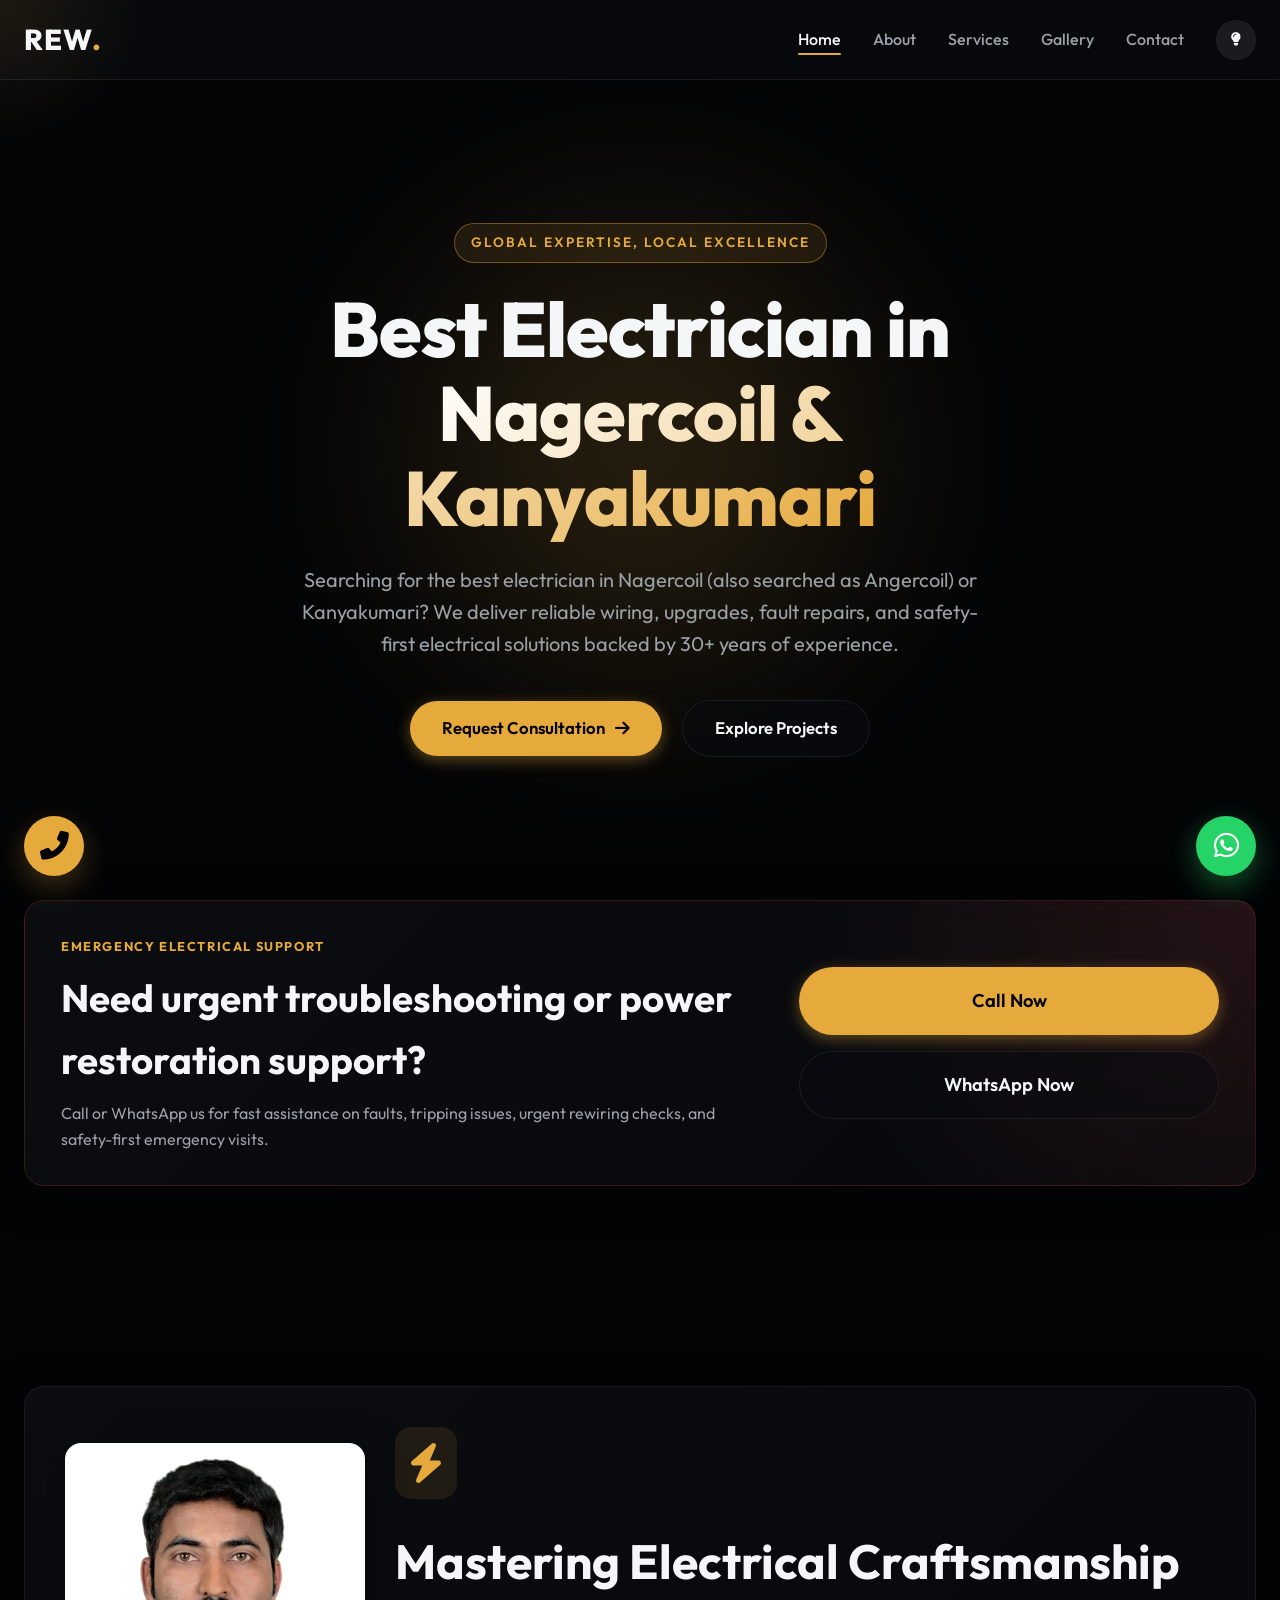
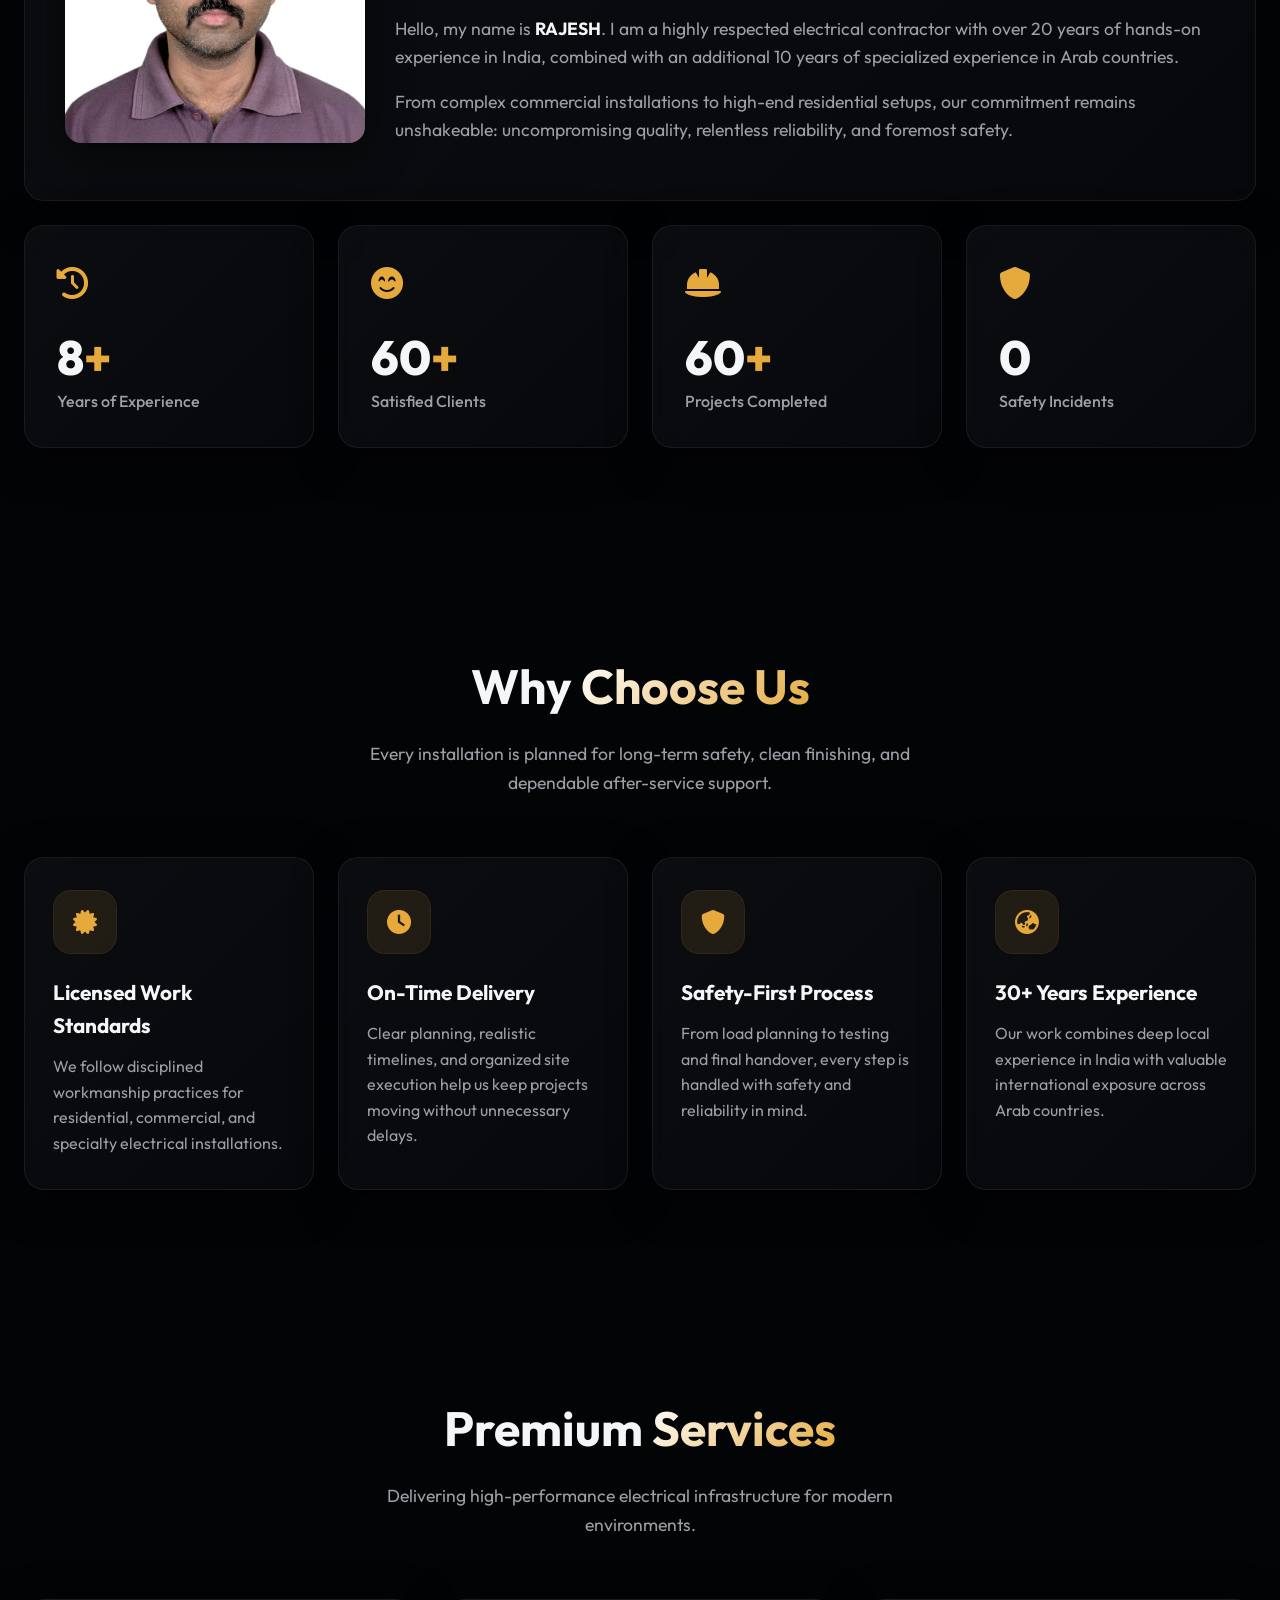
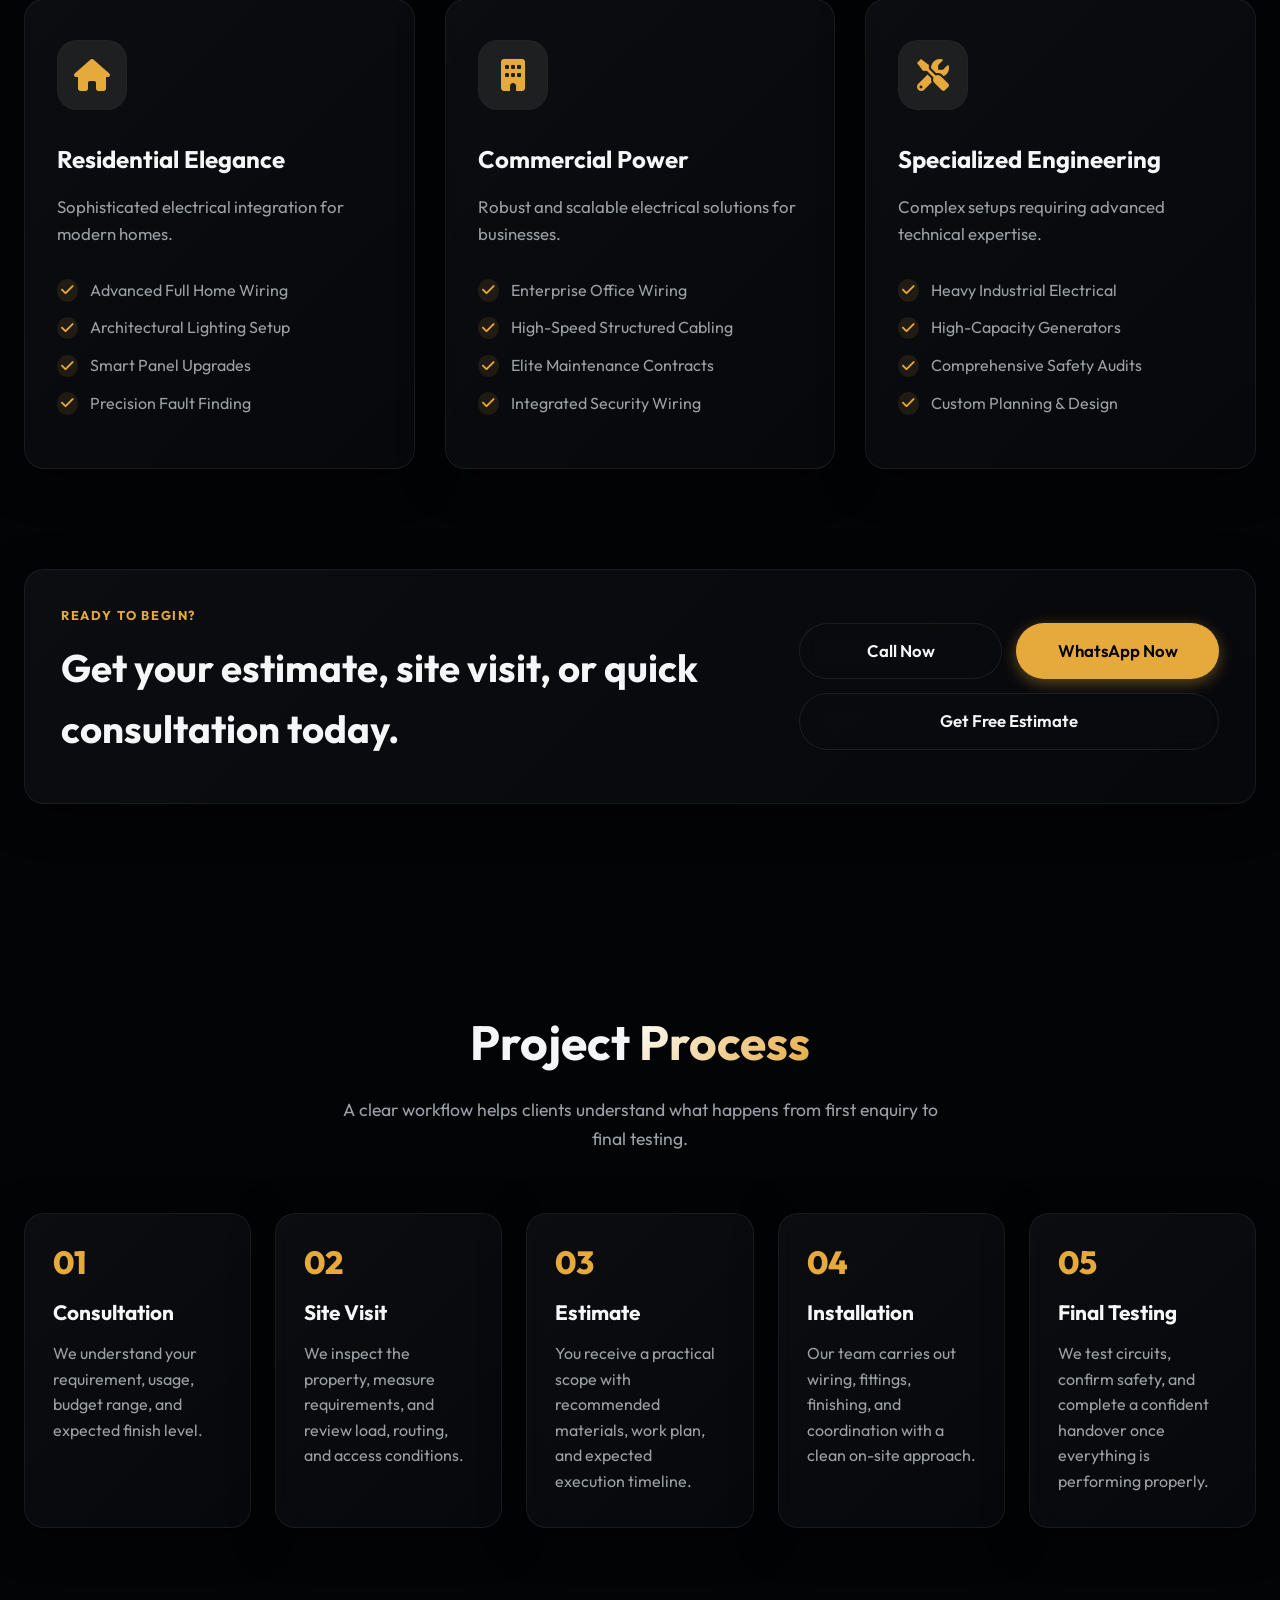
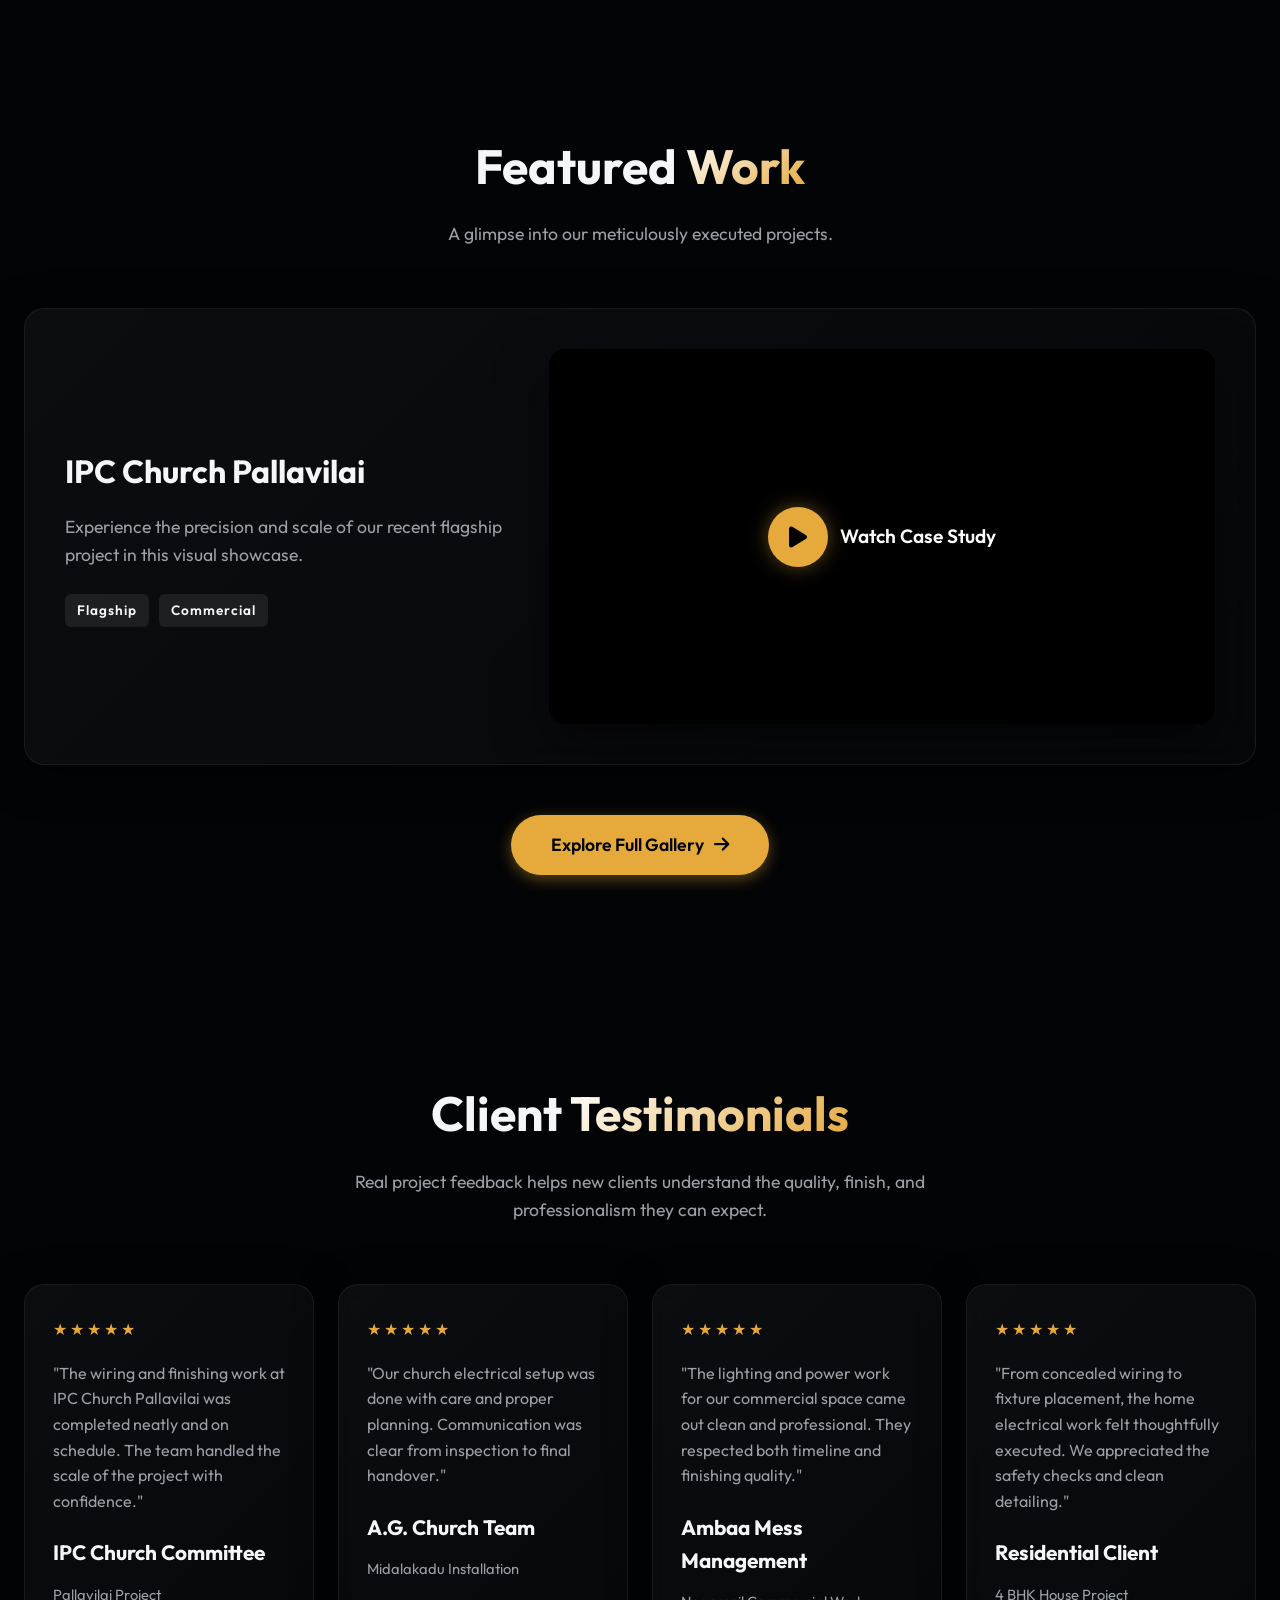
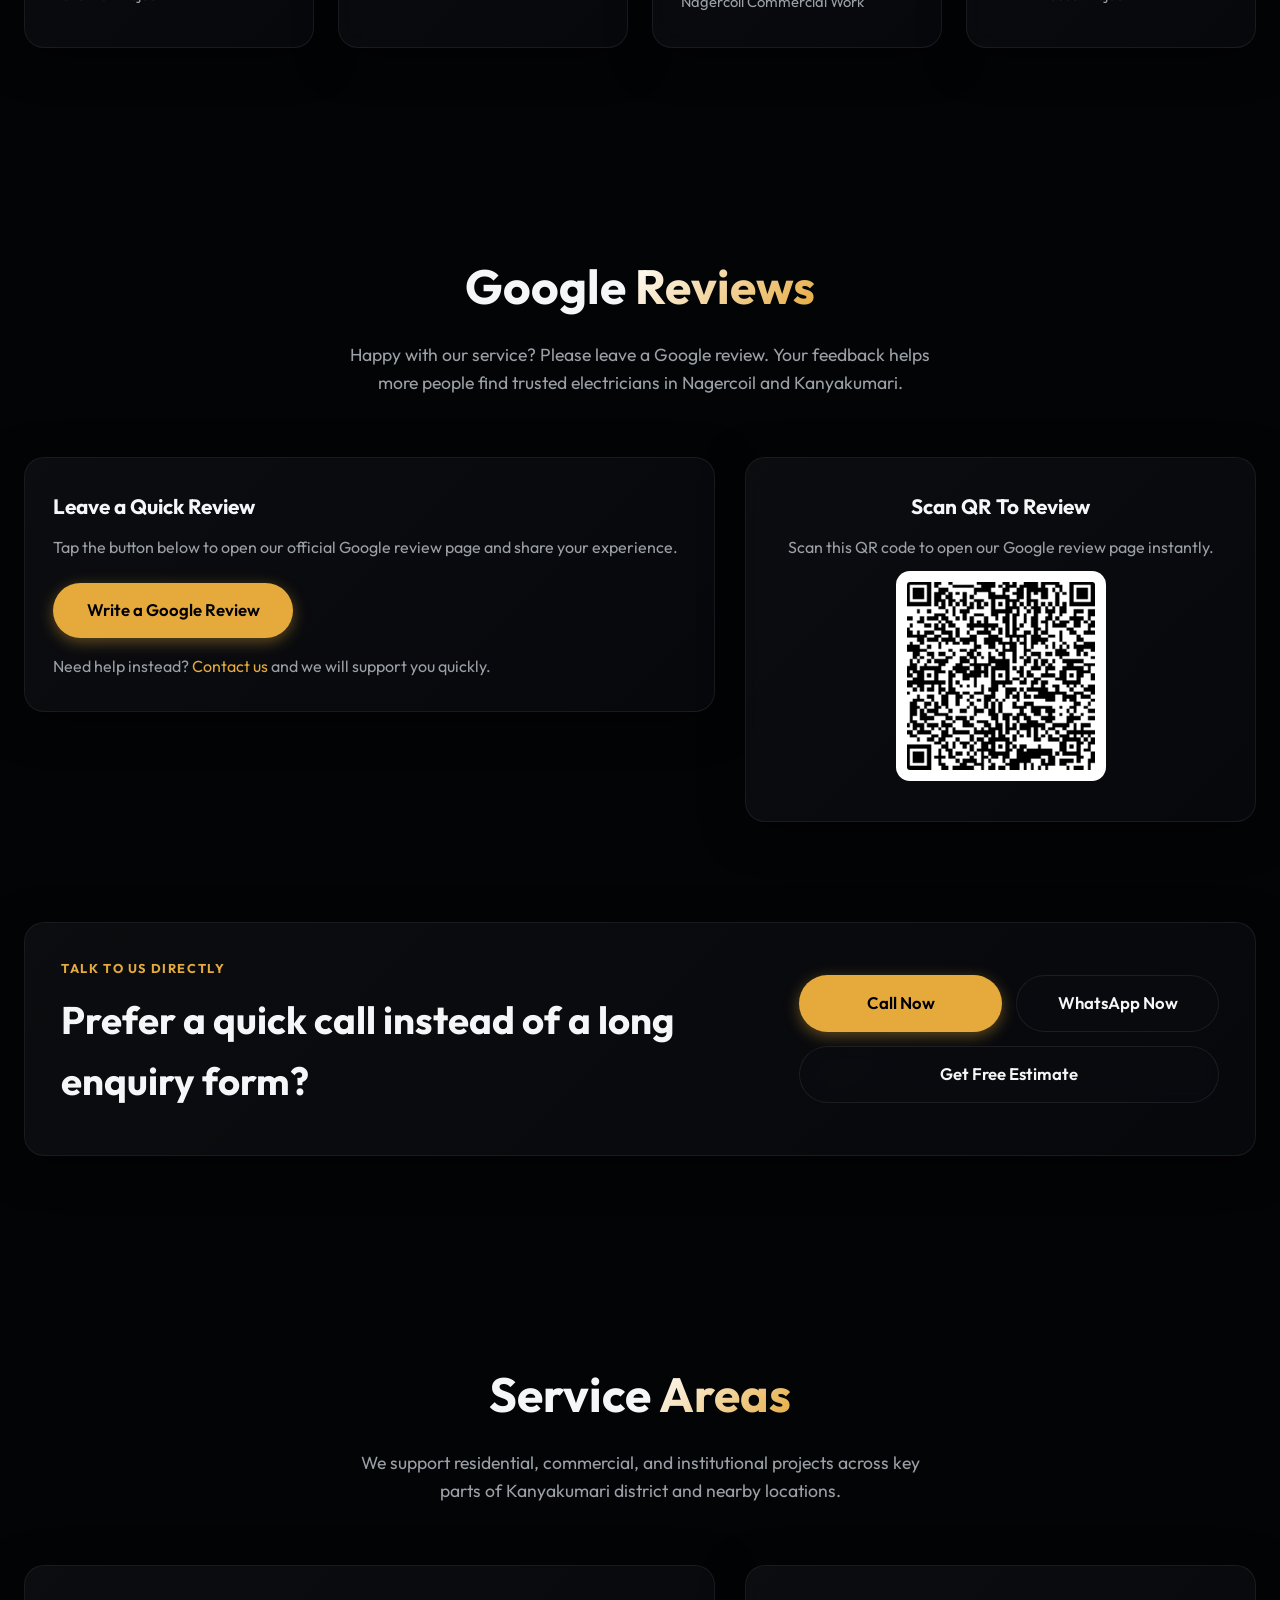
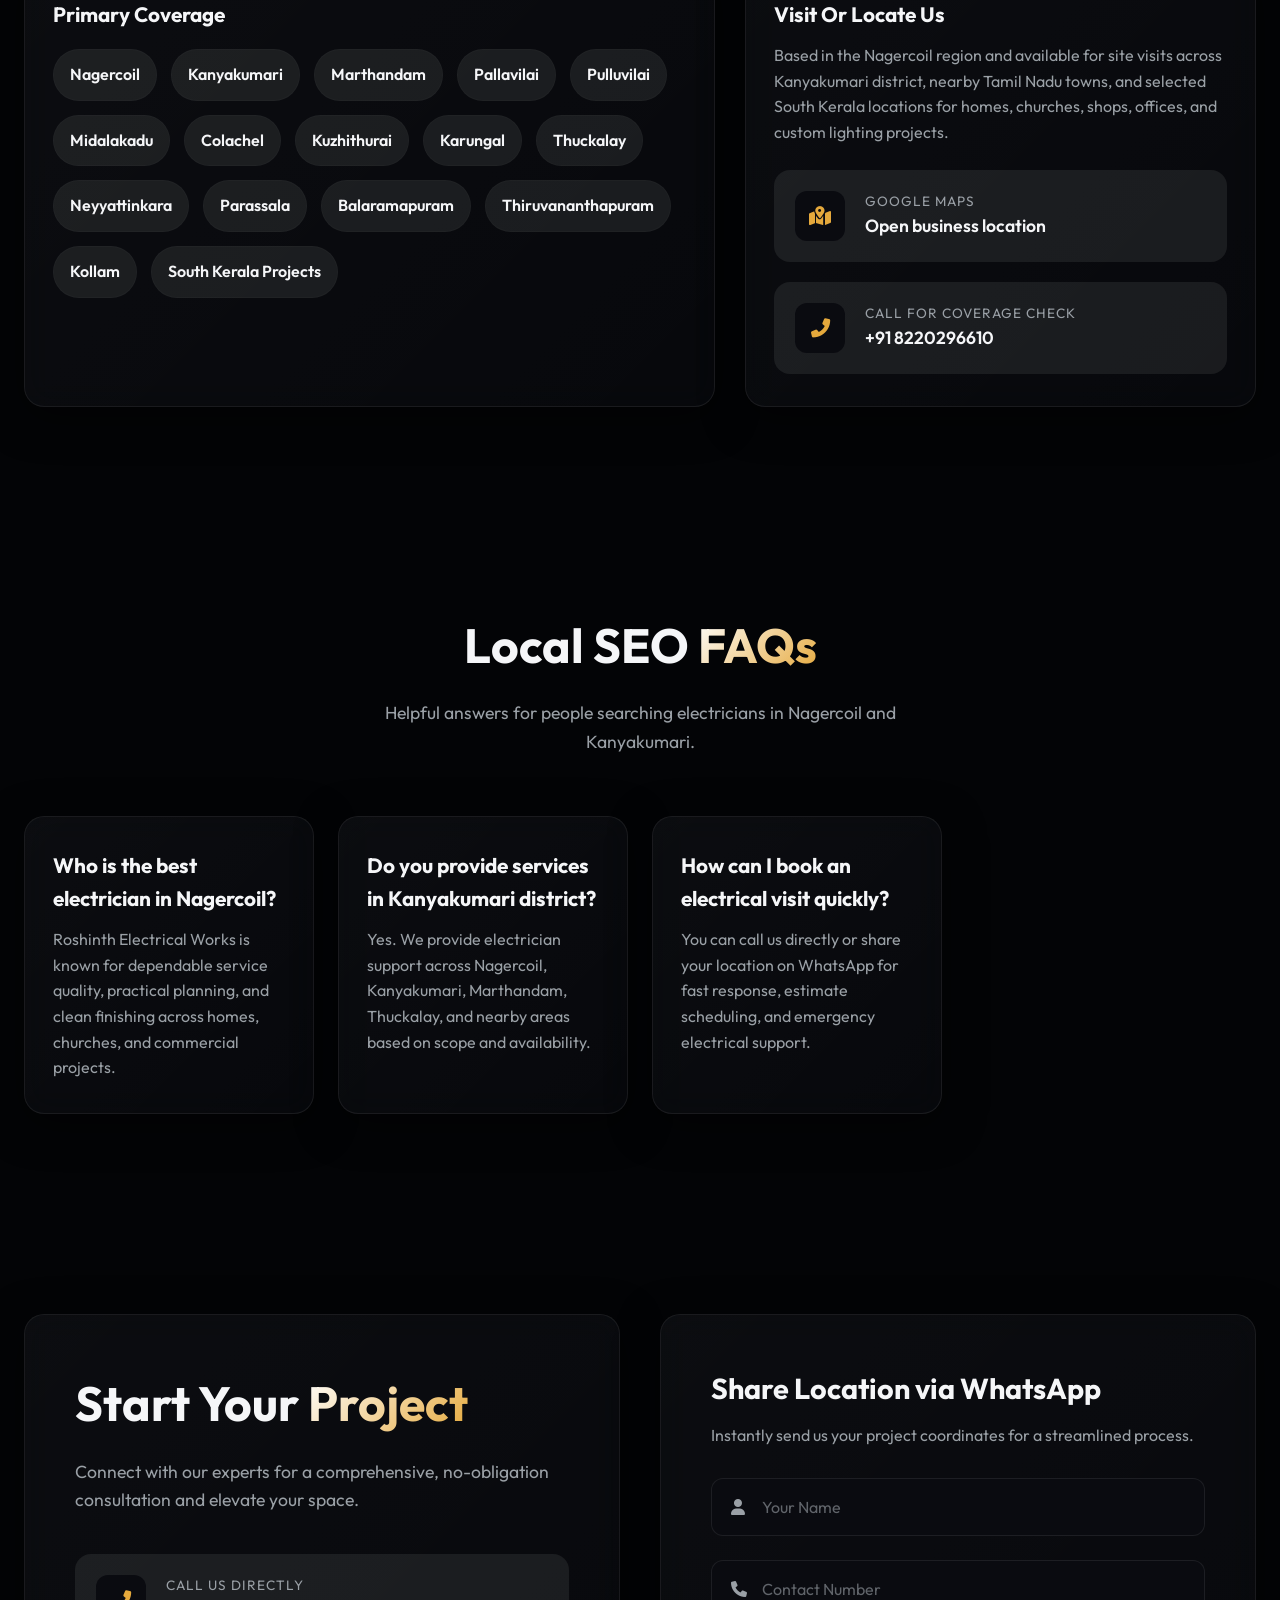
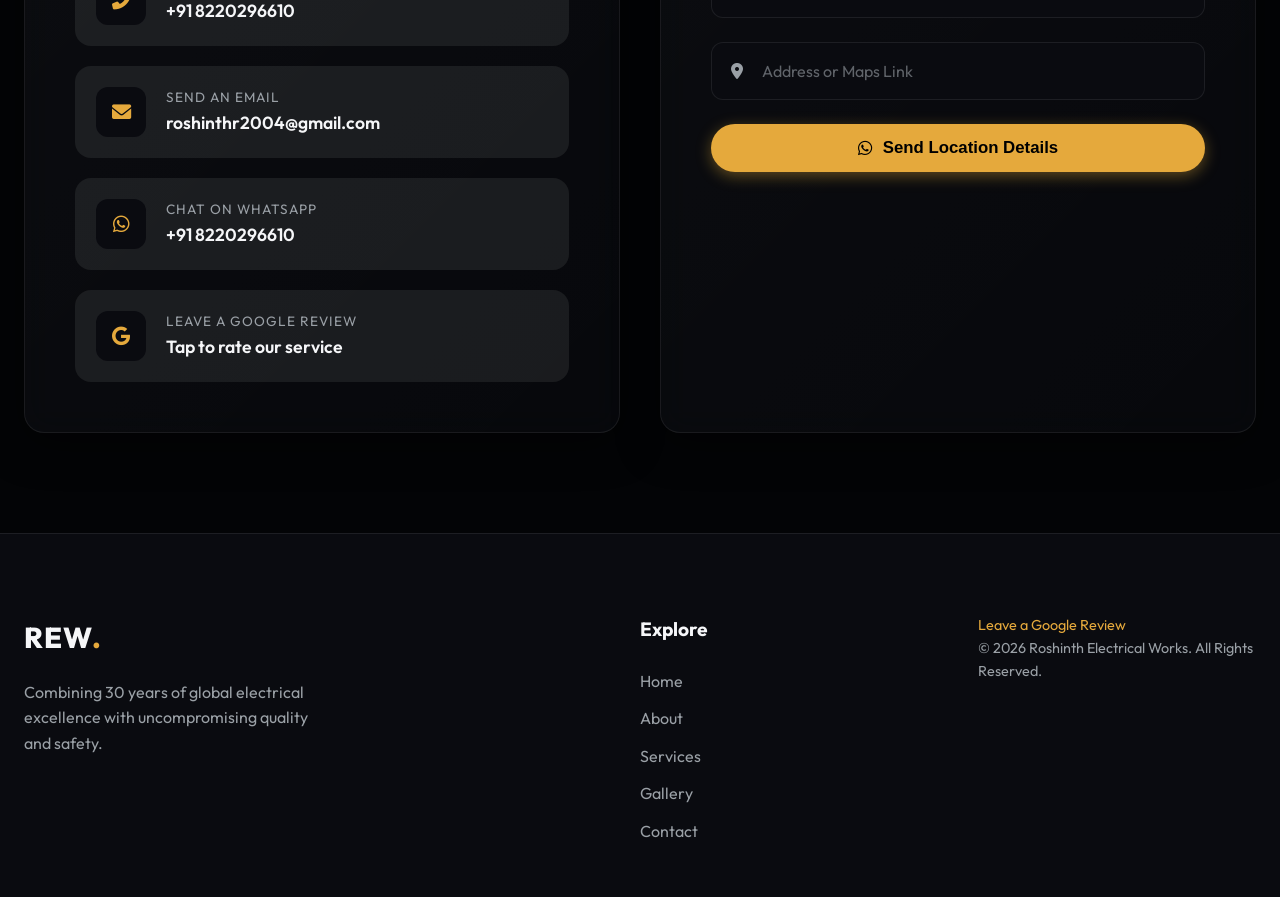
==== index.html @ d19965be "Refactor code structure for improved readability and maintainability" ====
<!DOCTYPE html>
<html lang="en">
<head>
  <meta charset="UTF-8" />
  <meta name="viewport" content="width=device-width, initial-scale=1.0"/>
  <meta name="google-site-verification" content="YXXYnOgoB7W0EyFAYTcm0AwBGHahXwTYeTobdeNtHRw" />
  <meta name="description" content="Looking for the best electrician in Nagercoil or Kanyakumari? Roshinth Electrical Works provides residential and commercial wiring, fault finding, panel upgrades, and emergency electrical support." />
  <meta name="keywords" content="Best electrician in Nagercoil, Best electrician in Kanyakumari, Nagercoil electrical contractor, Kanyakumari electrician, Home wiring Nagercoil, Commercial electrical services Kanyakumari" />
  <meta name="author" content="Roshinth Electrical Works" />
  <meta name="geo.region" content="IN-TN" />
  <meta name="geo.placename" content="Nagercoil, Kanyakumari" />
  <meta name="geo.position" content="8.1833;77.4119" />
  <meta name="ICBM" content="8.1833, 77.4119" />
  <meta property="og:title" content="Best Electrician in Nagercoil & Kanyakumari | Roshinth Electrical Works" />
  <meta property="og:description" content="Trusted local electrician for homes, shops, churches, and commercial buildings in Nagercoil and Kanyakumari district." />
  <meta property="og:type" content="website" />
  <meta property="og:locale" content="en_IN" />
  <meta property="og:url" content="https://roshinthelectricalworks.in/" />
  <meta property="og:image" content="https://roshinthelectricalworks.in/roshinth-electrical-works-logo-nagercoil.png" />
  <meta name="twitter:card" content="summary_large_image" />
  <meta name="twitter:title" content="Best Electrician in Nagercoil & Kanyakumari | Roshinth Electrical Works" />
  <meta name="twitter:description" content="30+ years of experience in electrical wiring, upgrades, and maintenance across Nagercoil and Kanyakumari." />
  <meta name="twitter:image" content="https://roshinthelectricalworks.in/roshinth-electrical-works-logo-nagercoil.png" />
  <meta name="robots" content="index, follow" />
  <link rel="canonical" href="https://roshinthelectricalworks.in/" />
  <title>Best Electrician in Nagercoil & Kanyakumari | Roshinth Electrical Works</title>
  <link rel="stylesheet" href="style.css">
  <link href="https://fonts.googleapis.com/css2?family=Outfit:wght@300;400;500;600;700;800&display=swap" rel="stylesheet">
  <link rel="stylesheet" href="https://cdnjs.cloudflare.com/ajax/libs/font-awesome/6.0.0-beta3/css/all.min.css">
  <link rel="icon" href="favicon.ico">
  <!-- Google Analytics -->
  <script async src="https://www.googletagmanager.com/gtag/js?id=G-YS99Y9TJHQ"></script>
  <script>
    window.dataLayer = window.dataLayer || [];
    function gtag(){dataLayer.push(arguments);}
    gtag('js', new Date());
    gtag('config', 'G-YS99Y9TJHQ');
  </script>
  <script type="application/ld+json">
    {
      "@context": "https://schema.org",
      "@type": "Electrician",
      "name": "Roshinth Electrical Works",
      "image": "https://roshinthelectricalworks.in/roshinth-electrical-works-logo-nagercoil.png",
      "url": "https://roshinthelectricalworks.in/",
      "priceRange": "$$",
      "telephone": "+91-8220296610",
      "email": "roshinthr2004@gmail.com",
      "description": "Best electrician services in Nagercoil and Kanyakumari for residential, commercial, and church electrical projects.",
      "address": {
        "@type": "PostalAddress",
        "addressLocality": "Nagercoil",
        "postalCode": "629001",
        "addressRegion": "Tamil Nadu",
        "addressCountry": "IN"
      },
      "areaServed": [
        "Nagercoil",
        "Kanyakumari",
        "Marthandam",
        "Pallavilai",
        "Pulluvilai",
        "Midalakadu",
        "Karungal",
        "Thuckalay",
        "Parassala",
        "Neyyattinkara",
        "Thiruvananthapuram",
        "South Kerala"
      ],
      "sameAs": [
        "https://wa.me/918220296610",
        "https://maps.google.com/?q=Roshinth+Electrical+Works+Nagercoil",
        "https://g.page/r/Cee1YrWdJH3REBM/review"
      ],
      "contactPoint": {
        "@type": "ContactPoint",
        "telephone": "+91-8220296610",
        "contactType": "customer service",
        "areaServed": ["Nagercoil", "Kanyakumari", "Tamil Nadu"],
        "availableLanguage": ["English", "Tamil"]
      }
    }
  </script>
  <script type="application/ld+json">
    {
      "@context": "https://schema.org",
      "@type": "FAQPage",
      "mainEntity": [
        {
          "@type": "Question",
          "name": "Who is the best electrician in Nagercoil?",
          "acceptedAnswer": {
            "@type": "Answer",
            "text": "Roshinth Electrical Works is a trusted choice for residential and commercial electrical work in Nagercoil, with 30+ years of experience and strong local project references."
          }
        },
        {
          "@type": "Question",
          "name": "Do you provide electrician services across Kanyakumari district?",
          "acceptedAnswer": {
            "@type": "Answer",
            "text": "Yes. We provide electrician services in Nagercoil, Kanyakumari, Marthandam, Thuckalay, and surrounding locations based on project scope and urgency."
          }
        },
        {
          "@type": "Question",
          "name": "Do you handle urgent electrical fault repairs?",
          "acceptedAnswer": {
            "@type": "Answer",
            "text": "Yes. Call or WhatsApp us for urgent fault finding, tripping issues, rewiring checks, and electrical safety support."
          }
        }
      ]
    }
  </script>
</head>
<body class="dark-mode">

  <!-- Custom Cursor -->
  <div class="cursor-glow"></div>

  <!-- Header with Glassmorphism -->
  <header class="glass-header">
    <div class="container header-inner">
      <a href="#" class="logo">REW<span class="accent-dot">.</span></a>
      <button id="menu-toggle" aria-label="Open menu"><i class="fas fa-bars"></i></button>
      <nav id="main-nav">
        <ul>
          <li><a href="#hero">Home</a></li>
          <li><a href="#about">About</a></li>
          <li><a href="#services">Services</a></li>
          <li><a href="gallery.html">Gallery</a></li>
          <li><a href="#contact">Contact</a></li>
        </ul>
        <button id="theme-toggle" aria-label="Toggle Theme">
          <i class="fas fa-lightbulb"></i>
        </button>
      </nav>
    </div>
  </header>

  <!-- Cinematic Hero -->
  <section id="hero">
    <div class="hero-bg-glow"></div>
    <div class="container hero-content">
      <div class="hero-badge reveal-up">Global Expertise, Local Excellence</div>
      <h1 class="hero-title reveal-up delay-1">Best Electrician in <span class="text-gradient">Nagercoil & Kanyakumari</span></h1>
      <p class="hero-subtitle reveal-up delay-2">Searching for the best electrician in Nagercoil (also searched as Angercoil) or Kanyakumari? We deliver reliable wiring, upgrades, fault repairs, and safety-first electrical solutions backed by 30+ years of experience.</p>
      <div class="hero-actions reveal-up delay-3">
        <a href="#contact" class="btn btn-primary glow-btn">Request Consultation <i class="fas fa-arrow-right"></i></a>
        <a href="gallery.html" class="btn btn-secondary glass-btn">Explore Projects</a>
      </div>
    </div>
  </section>

  <section class="section-padding emergency-strip">
    <div class="container">
      <div class="emergency-banner glass-card reveal-up">
        <div>
          <span class="eyebrow">Emergency Electrical Support</span>
          <h2>Need urgent troubleshooting or power restoration support?</h2>
          <p>Call or WhatsApp us for fast assistance on faults, tripping issues, urgent rewiring checks, and safety-first emergency visits.</p>
        </div>
        <div class="cta-group">
          <a href="tel:8220296610" class="btn btn-primary glow-btn">Call Now</a>
          <a href="https://wa.me/918220296610" target="_blank" class="btn btn-secondary glass-btn">WhatsApp Now</a>
        </div>
      </div>
    </div>
  </section>

  <!-- About & Milestones (Bento Layout) -->
  <section id="about" class="section-padding">
    <div class="container">
      <div class="bento-grid">
        <!-- About Box -->
        <div class="bento-item about-box reveal-scale glass-card">
          <div class="about-image">
            <img src="rajesh-electrician-nagercoil-kanyakumari.jpg" alt="Rajesh - Electrical Contractor" />
          </div>
          <div class="about-text">
            <div class="box-icon"><i class="fas fa-bolt"></i></div>
            <h2 class="section-title">Mastering Electrical Craftsmanship</h2>
            <p>Hello, my name is <strong>RAJESH</strong>. I am a highly respected electrical contractor with over 20 years of hands-on experience in India, combined with an additional 10 years of specialized experience in Arab countries.</p>
            <p>From complex commercial installations to high-end residential setups, our commitment remains unshakeable: uncompromising quality, relentless reliability, and foremost safety.</p>
          </div>
        </div>
        
        <!-- Stats Boxes -->
        <div class="bento-item stat-box reveal-scale delay-1 glass-card">
          <div class="stat-icon"><i class="fas fa-history"></i></div>
          <div class="stat-content">
            <div class="stat-number" data-target="30"><span class="count">0</span><span class="plus">+</span></div>
            <div class="stat-label">Years of Experience</div>
          </div>
        </div>
        
        <div class="bento-item stat-box reveal-scale delay-2 glass-card">
          <div class="stat-icon"><i class="fas fa-smile-beam"></i></div>
          <div class="stat-content">
            <div class="stat-number" data-target="250"><span class="count">0</span><span class="plus">+</span></div>
            <div class="stat-label">Satisfied Clients</div>
          </div>
        </div>
        
        <div class="bento-item stat-box reveal-scale delay-3 glass-card">
          <div class="stat-icon"><i class="fas fa-hard-hat"></i></div>
          <div class="stat-content">
            <div class="stat-number" data-target="250"><span class="count">0</span><span class="plus">+</span></div>
            <div class="stat-label">Projects Completed</div>
          </div>
        </div>

        <div class="bento-item stat-box reveal-scale delay-4 glass-card">
          <div class="stat-icon"><i class="fas fa-shield-alt"></i></div>
          <div class="stat-content">
            <div class="stat-number" data-target="0"><span class="count">0</span></div>
            <div class="stat-label">Safety Incidents</div>
          </div>
        </div>
      </div>
    </div>
  </section>

  <section id="why-choose-us" class="section-padding">
    <div class="container">
      <div class="section-header reveal-up">
        <h2 class="section-title">Why <span class="text-gradient">Choose Us</span></h2>
        <p class="section-subtitle">Every installation is planned for long-term safety, clean finishing, and dependable after-service support.</p>
      </div>
      <div class="trust-grid">
        <div class="trust-card glass-card reveal-up delay-1">
          <div class="trust-icon"><i class="fas fa-certificate"></i></div>
          <h3>Licensed Work Standards</h3>
          <p>We follow disciplined workmanship practices for residential, commercial, and specialty electrical installations.</p>
        </div>
        <div class="trust-card glass-card reveal-up delay-2">
          <div class="trust-icon"><i class="fas fa-clock"></i></div>
          <h3>On-Time Delivery</h3>
          <p>Clear planning, realistic timelines, and organized site execution help us keep projects moving without unnecessary delays.</p>
        </div>
        <div class="trust-card glass-card reveal-up delay-3">
          <div class="trust-icon"><i class="fas fa-shield-alt"></i></div>
          <h3>Safety-First Process</h3>
          <p>From load planning to testing and final handover, every step is handled with safety and reliability in mind.</p>
        </div>
        <div class="trust-card glass-card reveal-up delay-4">
          <div class="trust-icon"><i class="fas fa-globe-asia"></i></div>
          <h3>30+ Years Experience</h3>
          <p>Our work combines deep local experience in India with valuable international exposure across Arab countries.</p>
        </div>
      </div>
    </div>
  </section>

  <!-- Services Grid -->
  <section id="services" class="section-padding">
    <div class="container">
      <div class="section-header reveal-up">
        <h2 class="section-title">Premium <span class="text-gradient">Services</span></h2>
        <p class="section-subtitle">Delivering high-performance electrical infrastructure for modern environments.</p>
      </div>
      
      <div class="services-track">
        <div class="service-card glass-card reveal-up delay-1">
          <div class="service-icon-wrapper">
             <i class="fas fa-home"></i>
          </div>
          <h3>Residential Elegance</h3>
          <p>Sophisticated electrical integration for modern homes.</p>
          <ul class="service-features">
            <li><i class="fas fa-check"></i> Advanced Full Home Wiring</li>
            <li><i class="fas fa-check"></i> Architectural Lighting Setup</li>
            <li><i class="fas fa-check"></i> Smart Panel Upgrades</li>
            <li><i class="fas fa-check"></i> Precision Fault Finding</li>
          </ul>
        </div>
        
        <div class="service-card glass-card reveal-up delay-2">
          <div class="service-icon-wrapper">
             <i class="fas fa-building"></i>
          </div>
          <h3>Commercial Power</h3>
          <p>Robust and scalable electrical solutions for businesses.</p>
          <ul class="service-features">
            <li><i class="fas fa-check"></i> Enterprise Office Wiring</li>
            <li><i class="fas fa-check"></i> High-Speed Structured Cabling</li>
            <li><i class="fas fa-check"></i> Elite Maintenance Contracts</li>
            <li><i class="fas fa-check"></i> Integrated Security Wiring</li>
          </ul>
        </div>
        
        <div class="service-card glass-card reveal-up delay-3">
          <div class="service-icon-wrapper">
             <i class="fas fa-tools"></i>
          </div>
          <h3>Specialized Engineering</h3>
          <p>Complex setups requiring advanced technical expertise.</p>
          <ul class="service-features">
            <li><i class="fas fa-check"></i> Heavy Industrial Electrical</li>
            <li><i class="fas fa-check"></i> High-Capacity Generators</li>
            <li><i class="fas fa-check"></i> Comprehensive Safety Audits</li>
            <li><i class="fas fa-check"></i> Custom Planning & Design</li>
          </ul>
        </div>
      </div>
    </div>
  </section>

  <section class="section-padding cta-strip-wrap">
    <div class="container">
      <div class="cta-strip glass-card reveal-up">
        <div>
          <span class="eyebrow">Ready To Begin?</span>
          <h2>Get your estimate, site visit, or quick consultation today.</h2>
        </div>
        <div class="cta-group">
          <a href="tel:8220296610" class="btn btn-secondary glass-btn">Call Now</a>
          <a href="https://wa.me/918220296610" target="_blank" class="btn btn-primary glow-btn">WhatsApp Now</a>
          <a href="#contact" class="btn btn-secondary glass-btn">Get Free Estimate</a>
        </div>
      </div>
    </div>
  </section>

  <section id="process" class="section-padding">
    <div class="container">
      <div class="section-header reveal-up">
        <h2 class="section-title">Project <span class="text-gradient">Process</span></h2>
        <p class="section-subtitle">A clear workflow helps clients understand what happens from first enquiry to final testing.</p>
      </div>
      <div class="process-grid">
        <div class="process-step glass-card reveal-up delay-1">
          <span class="process-count">01</span>
          <h3>Consultation</h3>
          <p>We understand your requirement, usage, budget range, and expected finish level.</p>
        </div>
        <div class="process-step glass-card reveal-up delay-2">
          <span class="process-count">02</span>
          <h3>Site Visit</h3>
          <p>We inspect the property, measure requirements, and review load, routing, and access conditions.</p>
        </div>
        <div class="process-step glass-card reveal-up delay-3">
          <span class="process-count">03</span>
          <h3>Estimate</h3>
          <p>You receive a practical scope with recommended materials, work plan, and expected execution timeline.</p>
        </div>
        <div class="process-step glass-card reveal-up delay-4">
          <span class="process-count">04</span>
          <h3>Installation</h3>
          <p>Our team carries out wiring, fittings, finishing, and coordination with a clean on-site approach.</p>
        </div>
        <div class="process-step glass-card reveal-up">
          <span class="process-count">05</span>
          <h3>Final Testing</h3>
          <p>We test circuits, confirm safety, and complete a confident handover once everything is performing properly.</p>
        </div>
      </div>
    </div>
  </section>

  <!-- Gallery / Projects -->
  <section id="gallery" class="section-padding">
    <div class="container">
      <div class="section-header reveal-up">
        <h2 class="section-title">Featured <span class="text-gradient">Work</span></h2>
        <p class="section-subtitle">A glimpse into our meticulously executed projects.</p>
      </div>

      <div class="video-bento glass-card reveal-up delay-1">
        <div class="video-info">
            <h3>IPC Church Pallavilai</h3>
            <p>Experience the precision and scale of our recent flagship project in this visual showcase.</p>
            <div class="video-badges">
                <span class="badge">Flagship</span>
                <span class="badge">Commercial</span>
            </div>
        </div>
        <div class="video-wrapper">
            <div class="video-overlay"><i class="fas fa-play"></i> Watch Case Study</div>
            <iframe
                id="main-video"
                class="project-video-iframe"
                src="https://www.youtube.com/embed/dfPAnbIDc2I?autoplay=1&mute=1&playsinline=1&rel=0&modestbranding=1&loop=1&playlist=dfPAnbIDc2I&controls=1"
                frameborder="0"
                allow="accelerometer; autoplay; clipboard-write; encrypted-media; gyroscope; picture-in-picture"
                allowfullscreen
                title="IPC Church Pallavilai Project Video"
            ></iframe>
        </div>
      </div>

      <div class="text-center mt-4 reveal-up delay-2" style="text-align: center; margin-top: 50px;">
        <a href="gallery.html" class="btn btn-primary glow-btn" style="padding: 16px 40px; font-size: 1.1rem;">Explore Full Gallery <i class="fas fa-arrow-right"></i></a>
      </div>
    </div>
  </section>

  <section id="testimonials" class="section-padding">
    <div class="container">
      <div class="section-header reveal-up">
        <h2 class="section-title">Client <span class="text-gradient">Testimonials</span></h2>
        <p class="section-subtitle">Real project feedback helps new clients understand the quality, finish, and professionalism they can expect.</p>
      </div>
      <div class="testimonial-grid">
        <article class="testimonial-card glass-card reveal-up delay-1">
          <div class="rating">★★★★★</div>
          <p>"The wiring and finishing work at IPC Church Pallavilai was completed neatly and on schedule. The team handled the scale of the project with confidence."</p>
          <h3>IPC Church Committee</h3>
          <span>Pallavilai Project</span>
        </article>
        <article class="testimonial-card glass-card reveal-up delay-2">
          <div class="rating">★★★★★</div>
          <p>"Our church electrical setup was done with care and proper planning. Communication was clear from inspection to final handover."</p>
          <h3>A.G. Church Team</h3>
          <span>Midalakadu Installation</span>
        </article>
        <article class="testimonial-card glass-card reveal-up delay-3">
          <div class="rating">★★★★★</div>
          <p>"The lighting and power work for our commercial space came out clean and professional. They respected both timeline and finishing quality."</p>
          <h3>Ambaa Mess Management</h3>
          <span>Nagercoil Commercial Work</span>
        </article>
        <article class="testimonial-card glass-card reveal-up delay-4">
          <div class="rating">★★★★★</div>
          <p>"From concealed wiring to fixture placement, the home electrical work felt thoughtfully executed. We appreciated the safety checks and clean detailing."</p>
          <h3>Residential Client</h3>
          <span>4 BHK House Project</span>
        </article>
      </div>
    </div>
  </section>

  <section id="google-reviews" class="section-padding">
    <div class="container">
      <div class="section-header reveal-up">
        <h2 class="section-title">Google <span class="text-gradient">Reviews</span></h2>
        <p class="section-subtitle">Happy with our service? Please leave a Google review. Your feedback helps more people find trusted electricians in Nagercoil and Kanyakumari.</p>
      </div>
      <div class="areas-layout review-layout">
        <article class="areas-panel glass-card reveal-left review-copy-card">
          <h3>Leave a Quick Review</h3>
          <p>Tap the button below to open our official Google review page and share your experience.</p>
          <div class="review-actions">
            <a href="https://g.page/r/Cee1YrWdJH3REBM/review" target="_blank" rel="noopener noreferrer" class="btn btn-primary glow-btn">Write a Google Review</a>
          </div>
          <p class="review-help-text">Need help instead? <a href="#contact">Contact us</a> and we will support you quickly.</p>
        </article>
        <article class="areas-panel glass-card reveal-right delay-1 review-qr-card">
          <h3>Scan QR To Review</h3>
          <p>Scan this QR code to open our Google review page instantly.</p>
          <img src="roshinth-electrical-works-google-review-qr.png" alt="Google review QR code for Roshinth Electrical Works Nagercoil Kanyakumari" loading="lazy" class="review-qr-image" />
        </article>
      </div>
    </div>
  </section>

  <section class="section-padding cta-strip-wrap">
    <div class="container">
      <div class="cta-strip glass-card reveal-up">
        <div>
          <span class="eyebrow">Talk To Us Directly</span>
          <h2>Prefer a quick call instead of a long enquiry form?</h2>
        </div>
        <div class="cta-group">
          <a href="tel:8220296610" class="btn btn-primary glow-btn">Call Now</a>
          <a href="https://wa.me/918220296610" target="_blank" class="btn btn-secondary glass-btn">WhatsApp Now</a>
          <a href="#contact" class="btn btn-secondary glass-btn">Get Free Estimate</a>
        </div>
      </div>
    </div>
  </section>

  <section id="service-areas" class="section-padding">
    <div class="container">
      <div class="section-header reveal-up">
        <h2 class="section-title">Service <span class="text-gradient">Areas</span></h2>
        <p class="section-subtitle">We support residential, commercial, and institutional projects across key parts of Kanyakumari district and nearby locations.</p>
      </div>
      <div class="areas-layout">
        <div class="areas-panel glass-card reveal-left">
          <h3>Primary Coverage</h3>
          <div class="areas-list">
            <span>Nagercoil</span>
            <span>Kanyakumari</span>
            <span>Marthandam</span>
            <span>Pallavilai</span>
            <span>Pulluvilai</span>
            <span>Midalakadu</span>
            <span>Colachel</span>
            <span>Kuzhithurai</span>
            <span>Karungal</span>
            <span>Thuckalay</span>
            <span>Neyyattinkara</span>
            <span>Parassala</span>
            <span>Balaramapuram</span>
            <span>Thiruvananthapuram</span>
            <span>Kollam</span>
            <span>South Kerala Projects</span>
          </div>
        </div>
        <div class="areas-panel glass-card reveal-right delay-1">
          <h3>Visit Or Locate Us</h3>
          <p>Based in the Nagercoil region and available for site visits across Kanyakumari district, nearby Tamil Nadu towns, and selected South Kerala locations for homes, churches, shops, offices, and custom lighting projects.</p>
          <div class="contact-methods compact-methods">
            <a href="https://maps.google.com/?q=Roshinth+Electrical+Works+Nagercoil" target="_blank" class="contact-method-item">
              <div class="cm-icon"><i class="fas fa-map-marked-alt"></i></div>
              <div class="cm-details">
                <span class="cm-label">Google Maps</span>
                <span class="cm-value">Open business location</span>
              </div>
            </a>
            <a href="tel:8220296610" class="contact-method-item">
              <div class="cm-icon"><i class="fas fa-phone-alt"></i></div>
              <div class="cm-details">
                <span class="cm-label">Call for coverage check</span>
                <span class="cm-value">+91 8220296610</span>
              </div>
            </a>
          </div>
        </div>
      </div>
    </div>
  </section>

  <section id="faq" class="section-padding">
    <div class="container">
      <div class="section-header reveal-up">
        <h2 class="section-title">Local SEO <span class="text-gradient">FAQs</span></h2>
        <p class="section-subtitle">Helpful answers for people searching electricians in Nagercoil and Kanyakumari.</p>
      </div>
      <div class="trust-grid">
        <article class="trust-card glass-card reveal-up delay-1">
          <h3>Who is the best electrician in Nagercoil?</h3>
          <p>Roshinth Electrical Works is known for dependable service quality, practical planning, and clean finishing across homes, churches, and commercial projects.</p>
        </article>
        <article class="trust-card glass-card reveal-up delay-2">
          <h3>Do you provide services in Kanyakumari district?</h3>
          <p>Yes. We provide electrician support across Nagercoil, Kanyakumari, Marthandam, Thuckalay, and nearby areas based on scope and availability.</p>
        </article>
        <article class="trust-card glass-card reveal-up delay-3">
          <h3>How can I book an electrical visit quickly?</h3>
          <p>You can call us directly or share your location on WhatsApp for fast response, estimate scheduling, and emergency electrical support.</p>
        </article>
      </div>
    </div>
  </section>

  <!-- Contact Section -->
  <section id="contact" class="section-padding">
    <div class="container">
      <div class="contact-grid">
        <div class="contact-info reveal-left glass-card">
          <h2 class="section-title">Start Your <span class="text-gradient">Project</span></h2>
          <p class="section-subtitle">Connect with our experts for a comprehensive, no-obligation consultation and elevate your space.</p>
          
          <div class="contact-methods">
            <a href="tel:8220296610" class="contact-method-item">
              <div class="cm-icon"><i class="fas fa-phone-alt"></i></div>
              <div class="cm-details">
                <span class="cm-label">Call Us Directly</span>
                <span class="cm-value">+91 8220296610</span>
              </div>
            </a>
            <a href="mailto:roshinthr2004@gmail.com" class="contact-method-item">
              <div class="cm-icon"><i class="fas fa-envelope"></i></div>
              <div class="cm-details">
                <span class="cm-label">Send an Email</span>
                <span class="cm-value">roshinthr2004@gmail.com</span>
              </div>
            </a>
            <a href="https://wa.me/918220296610" target="_blank" class="contact-method-item">
              <div class="cm-icon"><i class="fab fa-whatsapp"></i></div>
              <div class="cm-details">
                <span class="cm-label">Chat on WhatsApp</span>
                <span class="cm-value">+91 8220296610</span>
              </div>
            </a>
            <a href="https://g.page/r/Cee1YrWdJH3REBM/review" target="_blank" rel="noopener noreferrer" class="contact-method-item">
              <div class="cm-icon"><i class="fab fa-google"></i></div>
              <div class="cm-details">
                <span class="cm-label">Leave a Google Review</span>
                <span class="cm-value">Tap to rate our service</span>
              </div>
            </a>
          </div>
        </div>

        <div class="contact-form-wrapper glass-card reveal-right delay-1">
          <h3>Share Location via WhatsApp</h3>
          <p>Instantly send us your project coordinates for a streamlined process.</p>
          <div class="premium-form">
            <div class="input-group">
              <i class="fas fa-user"></i>
              <input type="text" id="userName" placeholder="Your Name" autocomplete="off">
              <div class="input-highlight"></div>
            </div>
            <div class="input-group">
              <i class="fas fa-phone"></i>
              <input type="text" id="userPhone" placeholder="Contact Number" autocomplete="off">
              <div class="input-highlight"></div>
            </div>
            <div class="input-group">
              <i class="fas fa-map-marker-alt"></i>
              <input type="text" id="userAddress" placeholder="Address or Maps Link" autocomplete="off">
              <div class="input-highlight"></div>
            </div>
            <button onclick="shareAddress()" class="btn btn-primary glow-btn w-100">
              <i class="fab fa-whatsapp"></i> Send Location Details
            </button>
          </div>
        </div>
      </div>
    </div>
  </section>

  <!-- Footer -->
  <footer>
    <div class="container footer-content">
      <div class="footer-block brand-block">
        <a href="#" class="logo">REW<span class="accent-dot">.</span></a>
        <p>Combining 30 years of global electrical excellence with uncompromising quality and safety.</p>
      </div>
      <div class="footer-block links-block">
        <h4>Explore</h4>
        <ul>
            <li><a href="#hero">Home</a></li>
            <li><a href="#about">About</a></li>
            <li><a href="#services">Services</a></li>
            <li><a href="gallery.html">Gallery</a></li>
            <li><a href="#contact">Contact</a></li>
        </ul>
      </div>
      <div class="footer-block copy-block">
        <p><a href="https://g.page/r/Cee1YrWdJH3REBM/review" target="_blank" rel="noopener noreferrer">Leave a Google Review</a></p>
        <p>&copy; <span class="current-year"></span> Roshinth Electrical Works. All Rights Reserved.</p>
      </div>
    </div>
  </footer>

  <div class="sticky-actions">
    <a class="sticky-call glow-effect" href="tel:8220296610" aria-label="Call now">
      <i class="fas fa-phone-alt"></i>
    </a>
    <a class="sticky-contact glow-effect" href="https://wa.me/918220296610" target="_blank" aria-label="Chat on WhatsApp">
      <i class="fab fa-whatsapp"></i>
    </a>
  </div>

  <!-- Premium Toast Notification System -->
  <div id="toast" class="premium-toast">
    <div class="toast-indicator"></div>
    <div class="toast-icon"></div>
    <div class="toast-content">
        <div class="toast-title">Notification</div>
        <div class="toast-message"></div>
    </div>
  </div>

  <script src="script.js"></script>
</body>
</html>
---- style.css ----
@import url('https://fonts.googleapis.com/css2?family=Outfit:wght@300;400;500;600;700;800&display=swap');

:root {
  /* Ultra Premium Dark Theme Defaults */
  --bg-base: #030406;
  --bg-surface: #0a0b10;
  --bg-surface-elevated: #12141d;
  
  --accent-gold: #e5a93c;
  --accent-gold-glow: rgba(229, 169, 60, 0.4);
  --accent-gold-dim: rgba(229, 169, 60, 0.1);
  --accent-secondary: #00e5ff;
  
  --text-main: #f5f6f8;
  --text-muted: #9aa0a6;
  
  --glass-bg: rgba(10, 11, 16, 0.65);
  --glass-border: rgba(255, 255, 255, 0.08);
  --glass-border-hover: rgba(255, 255, 255, 0.15);
  --glass-highlight: rgba(255, 255, 255, 0.02);
  
  --shadow-base: 0 10px 40px rgba(0, 0, 0, 0.5);
  --shadow-glow: 0 0 20px var(--accent-gold-glow);
  
  --transition-smooth: all 0.4s cubic-bezier(0.16, 1, 0.3, 1);
  --transition-bounce: all 0.6s cubic-bezier(0.34, 1.56, 0.64, 1);
}

body.light-mode {
  --bg-base: #f0f2f5;
  --bg-surface: #ffffff;
  --bg-surface-elevated: #f8f9fa;
  
  --accent-gold: #d48e15;
  --accent-gold-glow: rgba(212, 142, 21, 0.3);
  --accent-gold-dim: rgba(212, 142, 21, 0.08);
  
  --text-main: #111418;
  --text-muted: #5f6368;
  
  --glass-bg: rgba(255, 255, 255, 0.8);
  --glass-border: rgba(0, 0, 0, 0.08);
  --glass-border-hover: rgba(0, 0, 0, 0.15);
  --glass-highlight: rgba(255, 255, 255, 0.5);
  
  --shadow-base: 0 10px 40px rgba(0, 0, 0, 0.08);
  --shadow-glow: 0 10px 30px rgba(212, 142, 21, 0.2);
}

/* Base Styles */
* {
  margin: 0;
  padding: 0;
  box-sizing: border-box;
}

html {
  scroll-behavior: smooth;
  scroll-padding-top: 100px; /* offset for fixed header */
  width: 100%;
  overflow-x: clip;
}

body {
  font-family: 'Outfit', sans-serif;
  background-color: var(--bg-base);
  color: var(--text-main);
  line-height: 1.6;
  overflow-x: hidden;
  transition: background-color 0.5s ease, color 0.5s ease;
  width: 100%;
}

@supports not (overflow: clip) {
  html {
    overflow-x: hidden;
  }
}

.container {
  max-width: 1280px;
  margin: 0 auto;
  padding: 0 24px;
}

.section-padding {
  padding: 100px 0;
  position: relative;
}

/* Utilities */
.text-gradient {
  background: linear-gradient(135deg, #ffffff 0%, var(--accent-gold) 100%);
  -webkit-background-clip: text;
  -webkit-text-fill-color: transparent;
  background-clip: text;
}
body.light-mode .text-gradient {
  background: linear-gradient(135deg, #111418 0%, var(--accent-gold) 100%);
  -webkit-background-clip: text;
  -webkit-text-fill-color: transparent;
  background-clip: text;
}

.accent-dot {
  color: var(--accent-gold);
}

.glass-card {
  background: var(--glass-bg);
  backdrop-filter: blur(16px);
  -webkit-backdrop-filter: blur(16px);
  border: 1px solid var(--glass-border);
  box-shadow: var(--shadow-base);
  border-radius: 20px;
  position: relative;
  overflow: hidden;
}
.glass-card::before {
  content: "";
  position: absolute;
  top: 0; left: 0; right: 0; bottom: 0;
  background: linear-gradient(135deg, var(--glass-highlight) 0%, transparent 100%);
  pointer-events: none;
  z-index: 0;
}
.glass-card > * {
  position: relative;
  z-index: 1;
}

/* Buttons */
.btn {
  display: inline-flex;
  align-items: center;
  justify-content: center;
  gap: 10px;
  padding: 14px 32px;
  border-radius: 50px;
  font-weight: 600;
  font-size: 1.05rem;
  text-decoration: none;
  transition: var(--transition-smooth);
  cursor: pointer;
  border: none;
  outline: none;
}

.btn-primary.glow-btn {
  background: var(--accent-gold);
  color: #000;
  box-shadow: 0 4px 15px var(--accent-gold-glow);
}
.btn-primary.glow-btn:hover {
  transform: translateY(-3px);
  box-shadow: var(--shadow-glow);
  background: #f0bb4d;
}

.btn-secondary.glass-btn {
  background: var(--glass-bg);
  color: var(--text-main);
  border: 1px solid var(--glass-border);
  backdrop-filter: blur(10px);
}
.btn-secondary.glass-btn:hover {
  background: var(--glass-border-hover);
  border-color: var(--accent-gold);
  transform: translateY(-3px);
}

.w-100 { width: 100%; }

.eyebrow {
  display: inline-block;
  margin-bottom: 12px;
  color: var(--accent-gold);
  font-size: 0.8rem;
  font-weight: 700;
  letter-spacing: 1.6px;
  text-transform: uppercase;
}

.cta-group {
  display: grid;
  grid-template-columns: repeat(2, minmax(0, 1fr));
  gap: 14px;
}

/* Header */
.glass-header {
  position: fixed;
  top: 0; left: 0; right: 0;
  height: 80px;
  z-index: 1000;
  background: var(--glass-bg);
  backdrop-filter: blur(20px);
  -webkit-backdrop-filter: blur(20px);
  border-bottom: 1px solid var(--glass-border);
  transition: var(--transition-smooth);
}
.glass-header.scrolled {
  box-shadow: 0 4px 30px rgba(0, 0, 0, 0.3);
}

.header-inner {
  display: flex;
  justify-content: space-between;
  align-items: center;
  height: 100%;
}

.logo {
  font-size: 1.8rem;
  font-weight: 800;
  color: var(--text-main);
  text-decoration: none;
  letter-spacing: 1px;
}

#main-nav {
  display: flex;
  align-items: center;
  gap: 32px;
}

#main-nav ul {
  display: flex;
  gap: 32px;
  list-style: none;
}

#main-nav a {
  color: var(--text-muted);
  text-decoration: none;
  font-weight: 500;
  font-size: 1rem;
  transition: var(--transition-smooth);
  position: relative;
}

#main-nav a:hover, #main-nav a.active {
  color: var(--text-main);
}

#main-nav a::after {
  content: "";
  position: absolute;
  bottom: -6px;
  left: 0;
  width: 0%;
  height: 2px;
  background: var(--accent-gold);
  transition: width 0.3s ease;
  border-radius: 2px;
}

#main-nav a:hover::after, #main-nav a.active::after {
  width: 100%;
}

#theme-toggle {
  background: var(--glass-border);
  border: 1px solid var(--glass-highlight);
  color: var(--text-main);
  width: 40px; height: 40px;
  border-radius: 50%;
  cursor: pointer;
  display: flex;
  align-items: center;
  justify-content: center;
  transition: var(--transition-smooth);
}
#theme-toggle:hover {
  background: var(--accent-gold-dim);
  color: var(--accent-gold);
  border-color: var(--accent-gold);
  transform: rotate(15deg);
}

@media (hover: none), (pointer: coarse) {
  #theme-toggle:hover {
    transform: none;
  }
}

#menu-toggle, #menu-close {
  display: none;
  background: none;
  border: none;
  color: var(--text-main);
  font-size: 1.5rem;
  cursor: pointer;
}

.nav-backdrop {
  position: fixed;
  inset: 0;
  border: none;
  background: rgba(0, 0, 0, 0.45);
  backdrop-filter: blur(2px);
  -webkit-backdrop-filter: blur(2px);
  opacity: 0;
  pointer-events: none;
  transition: opacity 0.25s ease;
  z-index: 998;
}

/* Cinematic Hero */
#hero {
  position: relative;
  min-height: 100vh;
  display: flex;
  align-items: center;
  justify-content: center;
  padding-top: 80px;
  overflow: hidden;
}

.hero-bg-glow {
  position: absolute;
  top: 50%; left: 50%;
  transform: translate(-50%, -50%);
  width: 800px; height: 800px;
  background: radial-gradient(circle, var(--accent-gold-glow) 0%, transparent 60%);
  opacity: 0.5;
  filter: blur(80px);
  z-index: -1;
  animation: pulseGlow 8s infinite alternate;
}

@keyframes pulseGlow {
  0% { transform: translate(-50%, -50%) scale(1); opacity: 0.4; }
  100% { transform: translate(-50%, -50%) scale(1.2); opacity: 0.6; }
}

.hero-content {
  text-align: center;
  max-width: 900px;
  z-index: 1;
}

.hero-badge {
  display: inline-block;
  padding: 8px 16px;
  background: var(--accent-gold-dim);
  color: var(--accent-gold);
  border: 1px solid var(--accent-gold-glow);
  border-radius: 50px;
  font-size: 0.85rem;
  font-weight: 600;
  text-transform: uppercase;
  letter-spacing: 2px;
  margin-bottom: 24px;
}
body.light-mode .hero-badge {
  background: var(--glass-bg);
}

.hero-title {
  font-size: clamp(3rem, 6vw, 5rem);
  font-weight: 800;
  line-height: 1.1;
  margin-bottom: 24px;
  letter-spacing: -1px;
}

.hero-subtitle {
  font-size: clamp(1.1rem, 2vw, 1.25rem);
  color: var(--text-muted);
  margin-bottom: 40px;
  max-width: 700px;
  margin-left: auto;
  margin-right: auto;
}

.hero-actions {
  display: flex;
  align-items: center;
  justify-content: center;
  gap: 20px;
}

.emergency-strip,
.cta-strip-wrap {
  padding-top: 0;
}

.emergency-banner,
.cta-strip {
  display: grid;
  grid-template-columns: minmax(0, 1.45fr) minmax(320px, 420px);
  align-items: center;
  gap: 40px;
  padding: 32px 36px;
}

.emergency-banner > div:first-child,
.cta-strip > div:first-child {
  flex: 1;
  min-width: 0;
}

.emergency-banner .cta-group,
.cta-strip .cta-group {
  align-items: stretch;
}

.emergency-banner {
  border-color: rgba(255, 92, 92, 0.18);
  background:
    radial-gradient(circle at top right, rgba(255, 92, 92, 0.12), transparent 35%),
    var(--glass-bg);
}

.emergency-banner {
  grid-template-columns: minmax(0, 1.7fr) minmax(340px, 420px);
}

.emergency-banner .cta-group {
  grid-template-columns: 1fr;
  justify-items: stretch;
  align-items: stretch;
  gap: 16px;
}

.emergency-banner .cta-group .btn:last-child {
  grid-column: auto;
}

.emergency-banner .cta-group .btn {
  min-height: 68px;
  font-size: 1.15rem;
  white-space: nowrap;
}

.emergency-banner h2,
.cta-strip h2 {
  font-size: clamp(1.8rem, 3vw, 2.4rem);
  margin-bottom: 10px;
}

.emergency-banner p,
.cta-strip p {
  color: var(--text-muted);
  max-width: 760px;
}

.cta-strip .cta-group .btn,
.emergency-banner .cta-group .btn {
  min-width: 0;
  width: 100%;
}

.cta-group .btn:last-child {
  grid-column: 1 / -1;
}

/* Sections Global */
.section-header {
  text-align: center;
  margin-bottom: 60px;
}

.section-title {
  font-size: clamp(2rem, 4vw, 3rem);
  font-weight: 700;
  margin-bottom: 16px;
}

.section-subtitle {
  font-size: 1.1rem;
  color: var(--text-muted);
  max-width: 600px;
  margin: 0 auto;
}

/* About / Milestones Bento Grid */
.bento-grid {
  display: grid;
  grid-template-columns: repeat(4, 1fr);
  grid-template-rows: auto auto;
  gap: 24px;
}

.bento-item {
  padding: 40px;
  transition: var(--transition-smooth);
}
.bento-item:hover {
  transform: translateY(-5px);
  border-color: var(--accent-gold-glow);
  box-shadow: 0 15px 40px rgba(0,0,0,0.6);
}

.about-box {
  grid-column: span 4;
  display: flex;
  gap: 30px;
  align-items: center;
}

.about-image {
  flex: 0 0 300px;
  border-radius: 16px;
  overflow: hidden;
  box-shadow: var(--shadow-base);
}
.about-image img {
  width: 100%;
  height: auto;
  display: block;
}

.about-text {
  flex: 1;
}

@media (max-width: 768px) {
  .about-box {
    flex-direction: column;
  }
  .about-image {
    flex: 0 0 auto;
    width: 100%;
  }
}

.about-box .box-icon {
  font-size: 2.5rem;
  color: var(--accent-gold);
  margin-bottom: 24px;
  display: inline-flex;
  padding: 16px;
  background: var(--accent-gold-dim);
  border-radius: 16px;
}

.about-box p {
  color: var(--text-muted);
  font-size: 1.1rem;
  margin-bottom: 16px;
  max-width: 900px;
}
.about-box p strong {
  color: var(--text-main);
}

.stat-box {
  grid-column: span 1;
  display: flex;
  flex-direction: column;
  justify-content: space-between;
  align-items: flex-start;
  padding: 32px;
}

.stat-icon {
  font-size: 2rem;
  color: var(--accent-gold);
  margin-bottom: 24px;
}

.stat-number {
  font-size: 3rem;
  font-weight: 800;
  color: var(--text-main);
  line-height: 1;
  margin-bottom: 8px;
}

.stat-number .plus {
  color: var(--accent-gold);
}

.stat-label {
  color: var(--text-muted);
  font-weight: 500;
  font-size: 1rem;
}

.trust-grid,
.process-grid,
.testimonial-grid {
  display: grid;
  gap: 24px;
}

.trust-grid {
  grid-template-columns: repeat(4, 1fr);
}

.trust-card,
.process-step,
.testimonial-card,
.areas-panel {
  padding: 32px 28px;
}

.trust-icon {
  width: 64px;
  height: 64px;
  margin-bottom: 22px;
  border-radius: 18px;
  display: inline-flex;
  align-items: center;
  justify-content: center;
  background: var(--accent-gold-dim);
  color: var(--accent-gold);
  font-size: 1.5rem;
  box-shadow: inset 0 0 0 1px rgba(229, 169, 60, 0.08);
}

.trust-card h3,
.process-step h3,
.areas-panel h3,
.testimonial-card h3 {
  font-size: 1.3rem;
  margin-bottom: 12px;
}

.trust-card p,
.process-step p,
.areas-panel p,
.testimonial-card p {
  color: var(--text-muted);
}

.process-grid {
  grid-template-columns: repeat(5, 1fr);
}

.process-step {
  min-height: 220px;
}

.process-count {
  display: inline-flex;
  margin-bottom: 18px;
  color: var(--accent-gold);
  font-size: 2rem;
  font-weight: 800;
  line-height: 1;
}

/* Services Track */
.services-track {
  display: grid;
  grid-template-columns: repeat(3, 1fr);
  gap: 30px;
}

.service-card {
  padding: 40px 32px;
  transition: var(--transition-smooth);
}
.service-card:hover {
  transform: translateY(-10px);
  border-color: var(--accent-gold-glow);
}

.service-icon-wrapper {
  width: 70px; height: 70px;
  background: var(--glass-border);
  border: 1px solid var(--glass-highlight);
  border-radius: 20px;
  display: flex;
  align-items: center;
  justify-content: center;
  font-size: 2rem;
  color: var(--accent-gold);
  margin-bottom: 30px;
  transition: var(--transition-bounce);
}

.service-card:hover .service-icon-wrapper {
  transform: scale(1.1) rotate(5deg);
  background: var(--accent-gold-dim);
  border-color: var(--accent-gold);
}

.service-card h3 {
  font-size: 1.5rem;
  margin-bottom: 16px;
}

.service-card p {
  color: var(--text-muted);
  margin-bottom: 30px;
  font-size: 1.05rem;
}

.service-features {
  list-style: none;
}

.service-features li {
  display: flex;
  align-items: center;
  gap: 12px;
  margin-bottom: 12px;
  color: var(--text-muted);
}
.service-card:hover .service-features li { color: var(--text-main); }

.service-features li i {
  color: var(--accent-gold);
  font-size: 0.9rem;
  background: var(--accent-gold-dim);
  padding: 4px;
  border-radius: 50%;
}

/* Gallery Video Bento */
.video-bento {
  display: flex;
  gap: 40px;
  padding: 40px;
  align-items: center;
  margin-bottom: 40px;
}

.video-info {
  flex: 1;
}

.video-info h3 {
  font-size: 2rem;
  margin-bottom: 16px;
}

.video-info p {
  color: var(--text-muted);
  margin-bottom: 24px;
  font-size: 1.1rem;
}

.video-badges {
  display: flex;
  gap: 10px;
}
.video-badges .badge {
  background: var(--glass-border);
  padding: 6px 12px;
  border-radius: 6px;
  font-size: 0.85rem;
  font-weight: 600;
  letter-spacing: 1px;
}

.video-wrapper {
  flex: 1.5;
  position: relative;
  width: 100%;
  aspect-ratio: 16 / 9;
  min-height: 320px;
  border-radius: 16px;
  overflow: hidden;
  box-shadow: 0 20px 50px rgba(0,0,0,0.5);
  background: #000;
}

.video-overlay {
  position: absolute;
  top: 0; left: 0; width: 100%; height: 100%;
  background: rgba(0,0,0,0.4);
  display: flex;
  align-items: center;
  justify-content: center;
  font-size: 1.2rem;
  font-weight: 600;
  color: #fff;
  z-index: 2;
  pointer-events: none;
  transition: opacity 0.3s;
}
.video-overlay i {
  margin-right: 12px;
  background: var(--accent-gold);
  width: 60px; height: 60px;
  border-radius: 50%;
  display: flex; align-items: center; justify-content: center;
  color: #000;
  font-size: 1.5rem;
  box-shadow: 0 0 20px var(--accent-gold-glow);
}
.video-wrapper:hover .video-overlay { opacity: 0; pointer-events: none; }

.project-video-iframe {
  position: absolute;
  top: 0; left: 0; width: 100%; height: 100%;
  z-index: 1;
}

.testimonial-grid {
  grid-template-columns: repeat(4, 1fr);
}

.testimonial-card {
  min-height: 260px;
}

.rating {
  margin-bottom: 18px;
  color: var(--accent-gold);
  letter-spacing: 3px;
  font-size: 1rem;
}

.testimonial-card p {
  margin-bottom: 22px;
  font-size: 1rem;
}

.testimonial-card span {
  color: var(--text-muted);
  font-size: 0.92rem;
}

.areas-layout {
  display: grid;
  grid-template-columns: 1.15fr 0.85fr;
  gap: 30px;
}

.areas-list {
  display: flex;
  flex-wrap: wrap;
  gap: 14px;
  margin-top: 18px;
}

.areas-list span {
  padding: 12px 16px;
  border-radius: 999px;
  background: var(--glass-border);
  border: 1px solid var(--glass-highlight);
  font-weight: 600;
}

.compact-methods {
  margin-top: 24px;
}

.review-layout {
  align-items: start;
}

.review-copy-card,
.review-qr-card {
  min-height: 0;
}

.review-actions {
  display: flex;
  flex-wrap: wrap;
  gap: 12px;
  margin-top: 22px;
}

.review-actions .btn {
  min-width: 240px;
  padding: 14px 24px;
}

.review-help-text {
  margin-top: 16px;
  color: var(--text-muted);
}

.review-help-text a {
  color: var(--accent-gold);
  text-decoration: none;
}

.review-help-text a:hover {
  text-decoration: underline;
}

.review-qr-card {
  text-align: center;
}

.review-qr-image {
  width: 210px;
  max-width: 100%;
  border-radius: 14px;
  border: 1px solid var(--glass-border);
  background: #fff;
  padding: 10px;
  margin-top: 10px;
}

/* Masonry Gallery */
.hidden-gallery-item {
  display: none !important;
}

.masonry-gallery {
  column-count: 3;
  column-gap: 20px;
}

.gallery-item {
  position: relative;
  display: inline-block;
  margin-bottom: 20px;
  width: 100%;
  border-radius: 16px;
  overflow: hidden;
  cursor: pointer;
}

.gallery-item img {
  width: 100%; height: auto;
  transition: transform 0.7s cubic-bezier(0.16, 1, 0.3, 1);
  display: block;
}

.gallery-item:hover img {
  transform: scale(1.08);
}

.gallery-item .overlay {
  position: absolute;
  top: 0; left: 0; right: 0; bottom: 0;
  background: linear-gradient(to top, rgba(0,0,0,0.9) 0%, rgba(0,0,0,0.2) 50%, transparent 100%);
  display: flex;
  align-items: flex-end;
  padding: 24px;
  opacity: 0;
  transition: opacity 0.4s ease;
  pointer-events: none;
}

.gallery-item:hover .overlay {
  opacity: 1;
}

.overlay-content h4 {
  font-size: 1.2rem;
  color: #fff;
  margin-bottom: 4px;
  transform: translateY(20px);
  transition: transform 0.4s cubic-bezier(0.16, 1, 0.3, 1);
}
.overlay-content p {
  color: var(--accent-gold);
  font-size: 0.9rem;
  font-weight: 500;
  transform: translateY(20px);
  transition: transform 0.4s cubic-bezier(0.16, 1, 0.3, 1) 0.05s;
  opacity: 0;
}

.gallery-item:hover .overlay-content h4 { transform: translateY(0); }
.gallery-item:hover .overlay-content p { transform: translateY(0); opacity: 1; }

/* Contact Support */
.contact-grid {
  display: grid;
  grid-template-columns: 1fr 1fr;
  gap: 40px;
}

.contact-info {
  padding: 50px;
  display: flex;
  flex-direction: column;
  justify-content: center;
}

.contact-info .section-title { margin-bottom: 16px; }
.contact-info .section-subtitle { margin: 0 0 40px 0; max-width: 100%; }

.contact-methods {
  display: flex;
  flex-direction: column;
  gap: 20px;
}

.contact-method-item {
  display: flex;
  align-items: center;
  gap: 20px;
  padding: 20px;
  background: var(--glass-border);
  border-radius: 16px;
  text-decoration: none;
  transition: var(--transition-smooth);
  border: 1px solid transparent;
}
.contact-method-item:hover {
  background: var(--glass-highlight);
  border-color: var(--accent-gold-glow);
  transform: translateX(10px);
}

.cm-icon {
  width: 50px; height: 50px;
  background: var(--bg-surface);
  border-radius: 12px;
  display: flex; align-items: center; justify-content: center;
  font-size: 1.2rem; color: var(--accent-gold);
}

.cm-details {
  display: flex; flex-direction: column;
  min-width: 0;
}

.cm-label {
  color: var(--text-muted);
  font-size: 0.85rem;
  text-transform: uppercase;
  letter-spacing: 1px;
}
.cm-value {
  color: var(--text-main);
  font-size: 1.1rem;
  font-weight: 600;
  word-break: break-word;
}

.contact-form-wrapper {
  padding: 50px;
}
.contact-form-wrapper h3 {
  font-size: 1.8rem;
  margin-bottom: 12px;
}
.contact-form-wrapper p {
  color: var(--text-muted);
  margin-bottom: 30px;
}

.premium-form .input-group {
  position: relative;
  margin-bottom: 24px;
}

.premium-form .input-group i {
  position: absolute;
  left: 20px; top: 50%;
  transform: translateY(-50%);
  color: var(--text-muted);
  z-index: 2;
  transition: color 0.3s;
}

.premium-form input {
  width: 100%;
  background: var(--bg-surface);
  border: 1px solid var(--glass-border);
  padding: 18px 20px 18px 50px;
  border-radius: 12px;
  color: var(--text-main);
  font-family: inherit;
  font-size: 1rem;
  outline: none;
  transition: var(--transition-smooth);
  position: relative;
  z-index: 1;
}

.premium-form input::placeholder {
  color: var(--text-muted);
  opacity: 0.6;
}

.premium-form input:focus {
  border-color: var(--accent-gold);
  background: var(--bg-surface-elevated);
}

.premium-form input:focus + .input-highlight {
  width: 100%;
}

.premium-form .input-group:focus-within i {
  color: var(--accent-gold);
}

/* === Gallery Lightbox Base === */
#lightbox {
  background: rgba(0, 0, 0, 0.95) !important;
  backdrop-filter: blur(10px);
}
#lightbox .lightbox-img {
  max-width: 90%;
  max-height: 85vh;
  object-fit: contain;
  border-radius: 8px;
  box-shadow: 0 0 40px rgba(0,0,0,0.8);
}
#lightbox span {
  position: absolute;
  background: rgba(255, 255, 255, 0.1);
  color: #fff;
  width: 60px; height: 60px;
  border-radius: 50%;
  display: flex; align-items: center; justify-content: center;
  font-size: 1.5rem;
  cursor: pointer;
  z-index: 3001;
  transition: all 0.3s;
  border: 1px solid rgba(255,255,255,0.2);
}
#lightbox span:hover {
  background: var(--accent-gold);
  color: #000;
  border-color: var(--accent-gold);
}
#lightbox .close {
  top: 30px; right: 40px;
}
#lightbox .prev {
  left: 40px; top: 50%; transform: translateY(-50%);
}
#lightbox .next {
  right: 40px; top: 50%; transform: translateY(-50%);
}

/* Footer */
footer {
  background: var(--bg-surface);
  border-top: 1px solid var(--glass-border);
  padding: 80px 0 40px;
}

.footer-content {
  display: grid;
  grid-template-columns: 2fr 1fr 1fr;
  gap: 60px;
}

.brand-block p {
  color: var(--text-muted);
  margin-top: 20px;
  max-width: 300px;
}

.links-block h4 {
  font-size: 1.2rem;
  margin-bottom: 24px;
}
.links-block ul {
  list-style: none;
}
.links-block a {
  color: var(--text-muted);
  text-decoration: none;
  margin-bottom: 12px;
  display: inline-block;
  transition: color 0.3s;
}
.links-block a:hover {
  color: var(--accent-gold);
}

.copy-block .footer-socials {
  display: flex;
  gap: 16px;
  margin-bottom: 24px;
}

.footer-socials a {
  width: 40px; height: 40px;
  border-radius: 50%;
  background: var(--glass-border);
  display: flex; align-items: center; justify-content: center;
  color: var(--text-main);
  text-decoration: none;
  transition: var(--transition-bounce);
}
.footer-socials a:hover {
  background: var(--accent-gold);
  color: #000;
  transform: translateY(-5px);
}

.copy-block p {
  color: var(--text-muted);
  font-size: 0.9rem;
}

.copy-block a {
  color: var(--accent-gold);
  text-decoration: none;
}

.copy-block a:hover {
  text-decoration: underline;
}

/* Sticky Contact */
.sticky-actions {
  position: static;
}

.sticky-contact,
.sticky-call {
  position: fixed;
  bottom: 24px;
  width: 60px; height: 60px;
  border-radius: 50%;
  display: flex; align-items: center; justify-content: center;
  font-size: 1.8rem;
  color: #fff;
  text-decoration: none;
  transition: var(--transition-bounce);
  z-index: 1000;
}

.sticky-contact {
  right: 24px;
  background: #25D366;
  box-shadow: 0 10px 30px rgba(37, 211, 102, 0.4);
}

.sticky-call {
  left: 24px;
  background: var(--accent-gold);
  color: #000;
  box-shadow: 0 10px 30px rgba(229, 169, 60, 0.28);
}

.sticky-contact:hover,
.sticky-call:hover {
  transform: translateY(-5px) scale(1.1);
}

/* Toast */
.premium-toast {
  position: fixed;
  bottom: -100px; left: 50%;
  transform: translateX(-50%);
  background: var(--glass-bg);
  backdrop-filter: blur(20px);
  -webkit-backdrop-filter: blur(20px);
  border: 1px solid var(--glass-border);
  padding: 16px 24px;
  border-radius: 12px;
  display: flex;
  align-items: center;
  gap: 16px;
  box-shadow: var(--shadow-base);
  z-index: 9999;
  transition: bottom 0.5s cubic-bezier(0.16, 1, 0.3, 1), opacity 0.5s;
  opacity: 0;
  pointer-events: none;
}
.premium-toast.show {
  bottom: 40px;
  opacity: 1;
}

.toast-indicator {
  width: 4px; height: 100%;
  position: absolute; left: 0; top: 0;
  background: var(--accent-gold);
  border-radius: 12px 0 0 12px;
}
.premium-toast.success .toast-indicator { background: #25D366; }
.premium-toast.error .toast-indicator { background: #ff4757; }

.toast-icon {
  font-size: 1.5rem;
}
.premium-toast.success .toast-icon { color: #25D366; }
.premium-toast.error .toast-icon { color: #ff4757; }

.toast-content {
  display: flex; flex-direction: column;
}
.toast-title { font-weight: 600; font-size: 0.95rem; }
.toast-message { color: var(--text-muted); font-size: 0.85rem; }

/* Animations & Scroll Reveals */
.reveal-up {
  opacity: 0;
  transform: translateY(40px);
  transition: all 0.8s cubic-bezier(0.16, 1, 0.3, 1);
}
.reveal-scale {
  opacity: 0;
  transform: scale(0.9) translateY(20px);
  transition: all 0.8s cubic-bezier(0.16, 1, 0.3, 1);
}
.reveal-left {
  opacity: 0;
  transform: translateX(-40px);
  transition: all 0.8s cubic-bezier(0.16, 1, 0.3, 1);
}
.reveal-right {
  opacity: 0;
  transform: translateX(40px);
  transition: all 0.8s cubic-bezier(0.16, 1, 0.3, 1);
}
.reveal-up.active, .reveal-scale.active, .reveal-left.active, .reveal-right.active {
  opacity: 1;
  transform: translate(0) scale(1);
}

.delay-1 { transition-delay: 0.1s; }
.delay-2 { transition-delay: 0.2s; }
.delay-3 { transition-delay: 0.3s; }
.delay-4 { transition-delay: 0.4s; }

/* Custom Cursor (Optional but adds premium feel on desktop) */
.cursor-glow {
  position: fixed;
  width: 300px; height: 300px;
  background: radial-gradient(circle, var(--accent-gold-dim) 0%, transparent 70%);
  border-radius: 50%;
  pointer-events: none;
  transform: translate(-50%, -50%);
  z-index: 9999;
  mix-blend-mode: screen;
  display: none; /* hidden by default, shown via JS if desktop */
}

/* Lightbox Premium Style */
#lightbox {
  background: rgba(3, 4, 6, 0.95);
  backdrop-filter: blur(10px);
  -webkit-backdrop-filter: blur(10px);
}
#lightbox .lightbox-img {
  max-width: 90%;
  max-height: 85%;
  border-radius: 16px;
  box-shadow: 0 30px 60px rgba(0,0,0,0.8);
  border: 1px solid var(--glass-border);
}
#lightbox .close, #lightbox .prev, #lightbox .next {
  background: var(--glass-bg);
  border: 1px solid var(--glass-border);
  width: 50px; height: 50px;
  border-radius: 50%;
  display: flex; align-items: center; justify-content: center;
  transition: var(--transition-bounce);
  color: #fff;
}
#lightbox .close:hover, #lightbox .prev:hover, #lightbox .next:hover {
  background: var(--accent-gold);
  color: #000;
  transform: scale(1.1);
}
#lightbox .close { top: 30px; right: 30px; font-size: 1.5rem; }
#lightbox .prev { left: 30px; font-size: 1.2rem; transform: translateY(-50%); }
#lightbox .next { right: 30px; font-size: 1.2rem; transform: translateY(-50%); }

/* Responsive Adjustments */
@media (max-width: 1024px) {
  .bento-grid {
    grid-template-columns: repeat(2, 1fr);
  }
  .about-box {
    grid-column: span 2;
  }
  .services-track {
    grid-template-columns: repeat(2, 1fr);
  }
  .trust-grid,
  .testimonial-grid {
    grid-template-columns: repeat(2, 1fr);
  }
  .process-grid {
    grid-template-columns: repeat(2, 1fr);
  }
  .video-bento {
    flex-direction: column;
  }
  .areas-layout {
    grid-template-columns: 1fr;
  }
  .masonry-gallery {
    column-count: 2;
  }
}

@media (max-width: 768px) {
  .glass-header {
    position: fixed;
    top: 0;
    left: 0;
    right: 0;
    width: 100%;
    height: 80px;
    min-height: 80px;
    z-index: 2000;
    backface-visibility: hidden;
    -webkit-backface-visibility: hidden;
  }
  @supports (top: env(safe-area-inset-top)) {
    .glass-header {
      top: env(safe-area-inset-top);
    }
  }

  .section-padding { padding: 60px 0; }

  img,
  iframe,
  video {
    max-width: 100%;
  }
  
  #menu-toggle {
    display: block;
    width: 42px;
    height: 42px;
    border-radius: 10px;
    border: 1px solid var(--glass-border);
    background: var(--glass-bg);
    color: var(--text-main);
    display: inline-flex;
    align-items: center;
    justify-content: center;
    transition: var(--transition-smooth);
  }
  #menu-toggle:hover {
    border-color: var(--accent-gold);
    color: var(--accent-gold);
  }
  body.menu-open {
    overflow: hidden;
  }
  #main-nav {
    position: fixed;
    top: 88px;
    left: 16px;
    right: 16px;
    width: auto;
    height: auto;
    max-height: calc(100vh - 104px);
    overflow-y: auto;
    background: var(--bg-surface-elevated);
    border: 1px solid var(--glass-border);
    border-radius: 16px;
    flex-direction: column;
    align-items: stretch;
    justify-content: flex-start;
    gap: 18px;
    padding: 18px;
    box-shadow: 0 20px 40px rgba(0,0,0,0.45);
    opacity: 0;
    pointer-events: none;
    transform: translateY(-10px) scale(0.98);
    transition: opacity 0.25s ease, transform 0.25s ease;
    z-index: 999;
  }
  #main-nav.show {
    opacity: 1;
    pointer-events: auto;
    transform: translateY(0) scale(1);
  }
  #main-nav ul {
    flex-direction: column;
    align-items: stretch;
    gap: 8px;
  }
  #main-nav a {
    display: block;
    padding: 12px 10px;
    border-radius: 10px;
  }
  #main-nav a:hover,
  #main-nav a.active {
    background: var(--accent-gold-dim);
  }
  #main-nav a::after {
    display: none;
  }
  #theme-toggle {
    width: 100%;
    height: 44px;
    border-radius: 12px;
    transform: none;
  }
  #theme-toggle:hover {
    transform: none;
  }
  .nav-backdrop.show {
    opacity: 1;
    pointer-events: auto;
  }
  
  .hero-title { font-size: 2.2rem; }
  .hero-subtitle { font-size: 1rem; }
  .hero-actions { flex-direction: column; width: 100%; }
  .hero-actions .btn { width: 100%; margin-bottom: 10px; }
  .emergency-banner,
  .cta-strip {
    padding: 24px 18px;
    gap: 20px;
    grid-template-columns: 1fr;
    align-items: flex-start;
  }
  .cta-group {
    width: 100%;
    grid-template-columns: 1fr;
  }
  .emergency-banner .cta-group,
  .cta-strip .cta-group {
    width: 100%;
  }
  .cta-group .btn {
    width: 100%;
    min-width: 0;
  }
  .cta-group .btn:last-child {
    grid-column: auto;
  }
  
  /* Critical mobile grid fixes */
  .bento-grid { 
    grid-template-columns: 1fr; 
    gap: 16px; 
  }
  .about-box, .stat-box { 
    grid-column: span 1; 
  }
  .bento-item { 
    padding: 24px; 
  }
  
  .services-track { grid-template-columns: 1fr; }
  .trust-grid,
  .process-grid,
  .testimonial-grid,
  .areas-layout { grid-template-columns: 1fr; }
  .trust-card,
  .process-step,
  .testimonial-card,
  .areas-panel { padding: 24px 20px; }
  .process-step { min-height: auto; }
  
  .contact-grid, .footer-content { grid-template-columns: 1fr; }
  .footer-content { gap: 40px; text-align: center; }
  .footer-socials { justify-content: center; }
  .contact-info, .contact-form-wrapper { padding: 28px 18px; }
  .review-actions .btn {
    width: 100%;
    min-width: 0;
  }
  .review-qr-image {
    width: 180px;
  }

  .video-bento {
    padding: 22px 18px;
    gap: 22px;
  }
  .video-info h3 { font-size: 1.75rem; }
  .video-info p {
    font-size: 1rem;
    margin-bottom: 18px;
  }
  .video-badges { flex-wrap: wrap; }
  .video-wrapper {
    min-height: 220px;
    border-radius: 14px;
  }
  .video-overlay { display: none; }

  .contact-methods { gap: 14px; }
  .contact-method-item {
    align-items: flex-start;
    gap: 14px;
    padding: 16px;
    border-radius: 14px;
  }
  .cm-icon {
    width: 44px;
    height: 44px;
    flex: 0 0 44px;
    border-radius: 10px;
  }
  .cm-label {
    font-size: 0.72rem;
    letter-spacing: 0.8px;
  }
  .cm-value {
    font-size: 0.98rem;
    line-height: 1.4;
  }
  
  .masonry-gallery {
    column-count: 1;
  }

  .sticky-actions {
    position: static;
  }
  .sticky-contact,
  .sticky-call {
    bottom: 16px;
    width: 54px;
    height: 54px;
    font-size: 1.4rem;
  }
  .sticky-call { left: 16px; }
  .sticky-contact { right: 16px; }
  
  /* Fix Lightbox for mobile */
  #lightbox .prev { left: 10px; font-size: 1rem; width: 40px; height: 40px; }
  #lightbox .next { right: 10px; font-size: 1rem; width: 40px; height: 40px; }
  #lightbox .close { top: 15px; right: 15px; font-size: 1.2rem; width: 40px; height: 40px; }
}
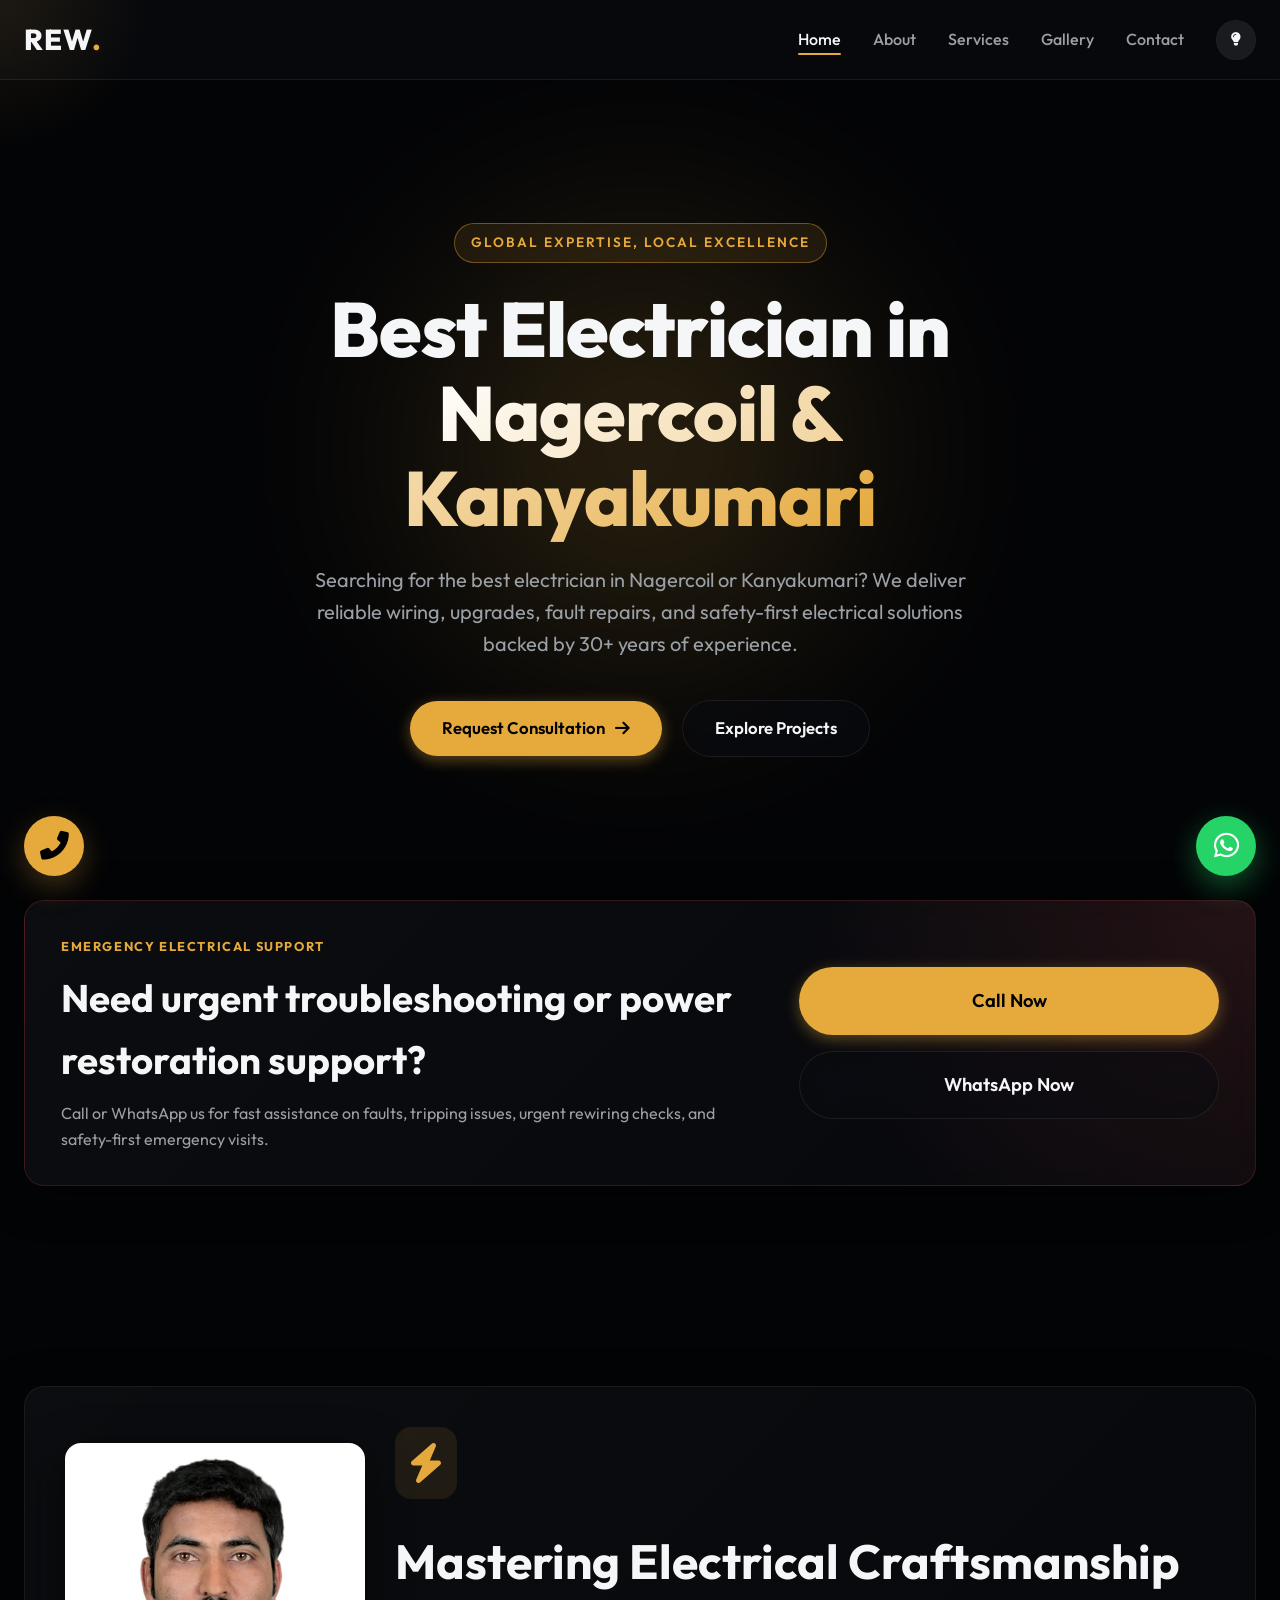
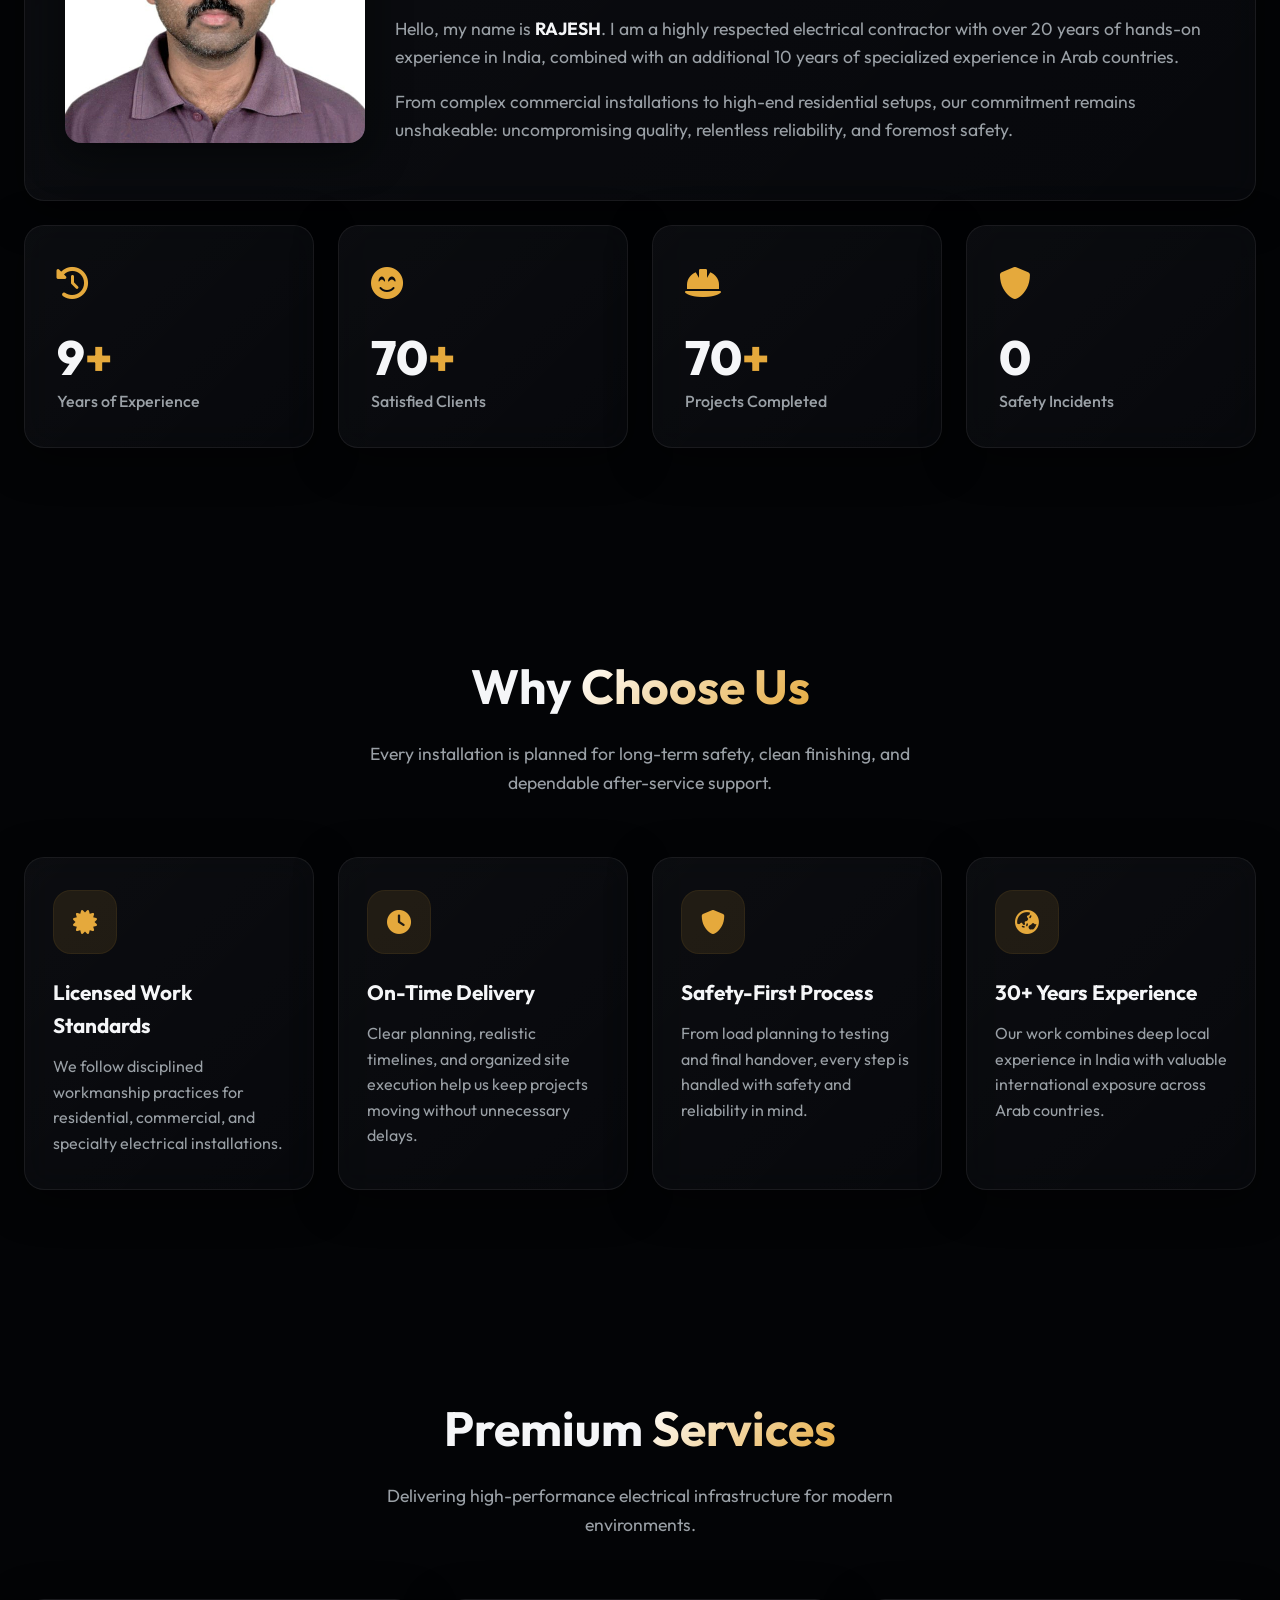
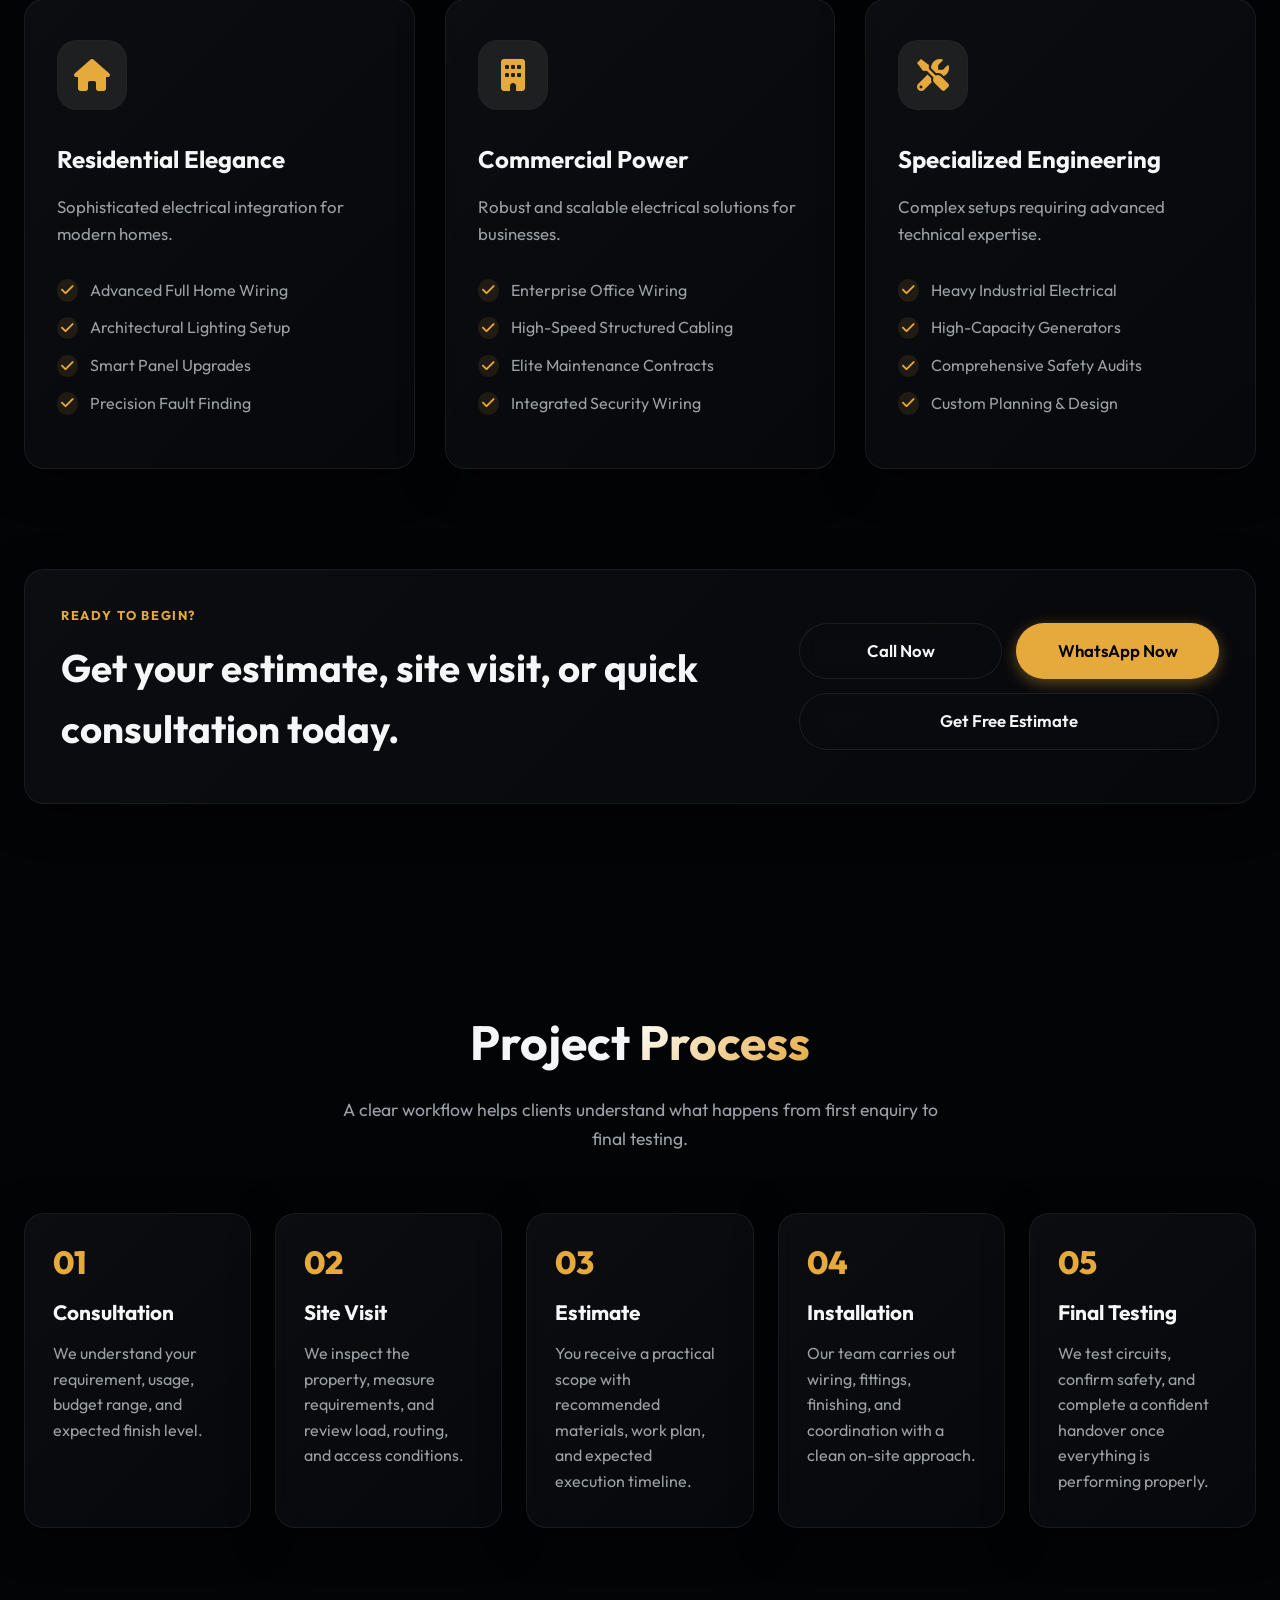
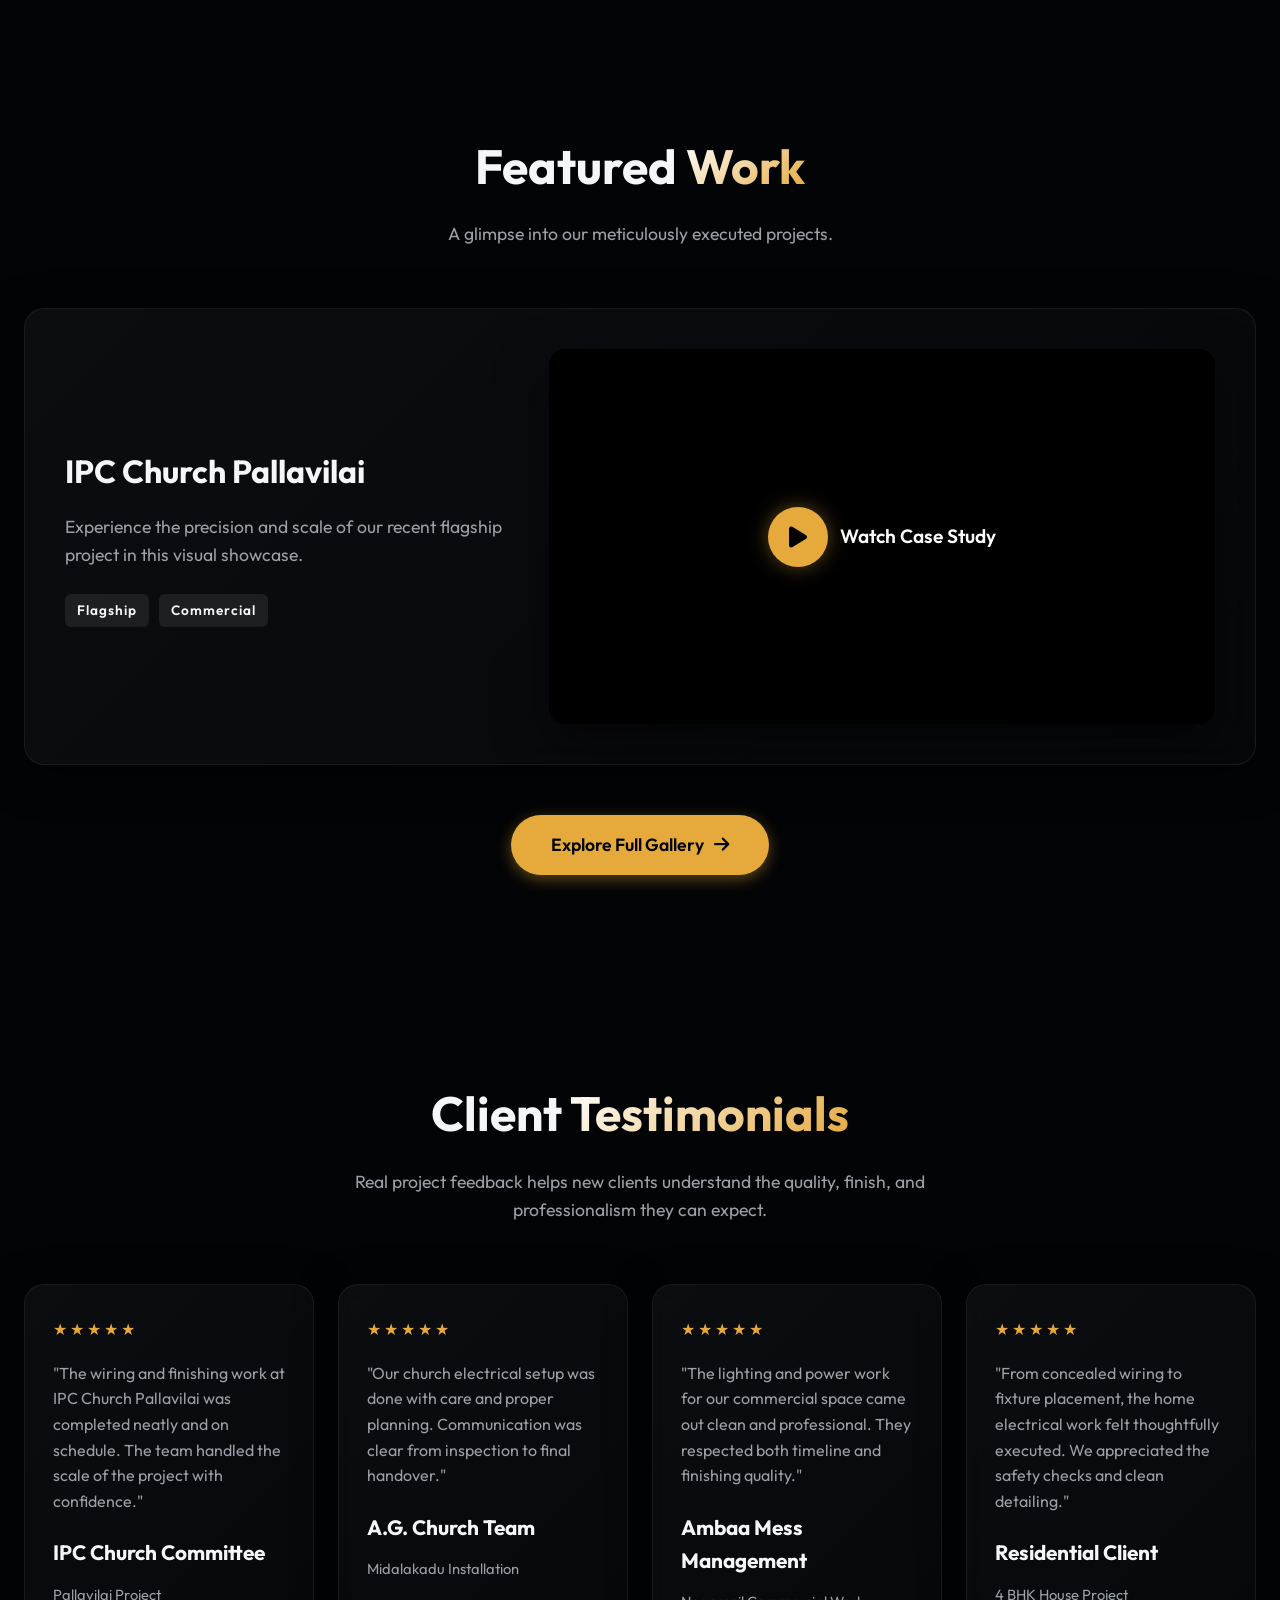
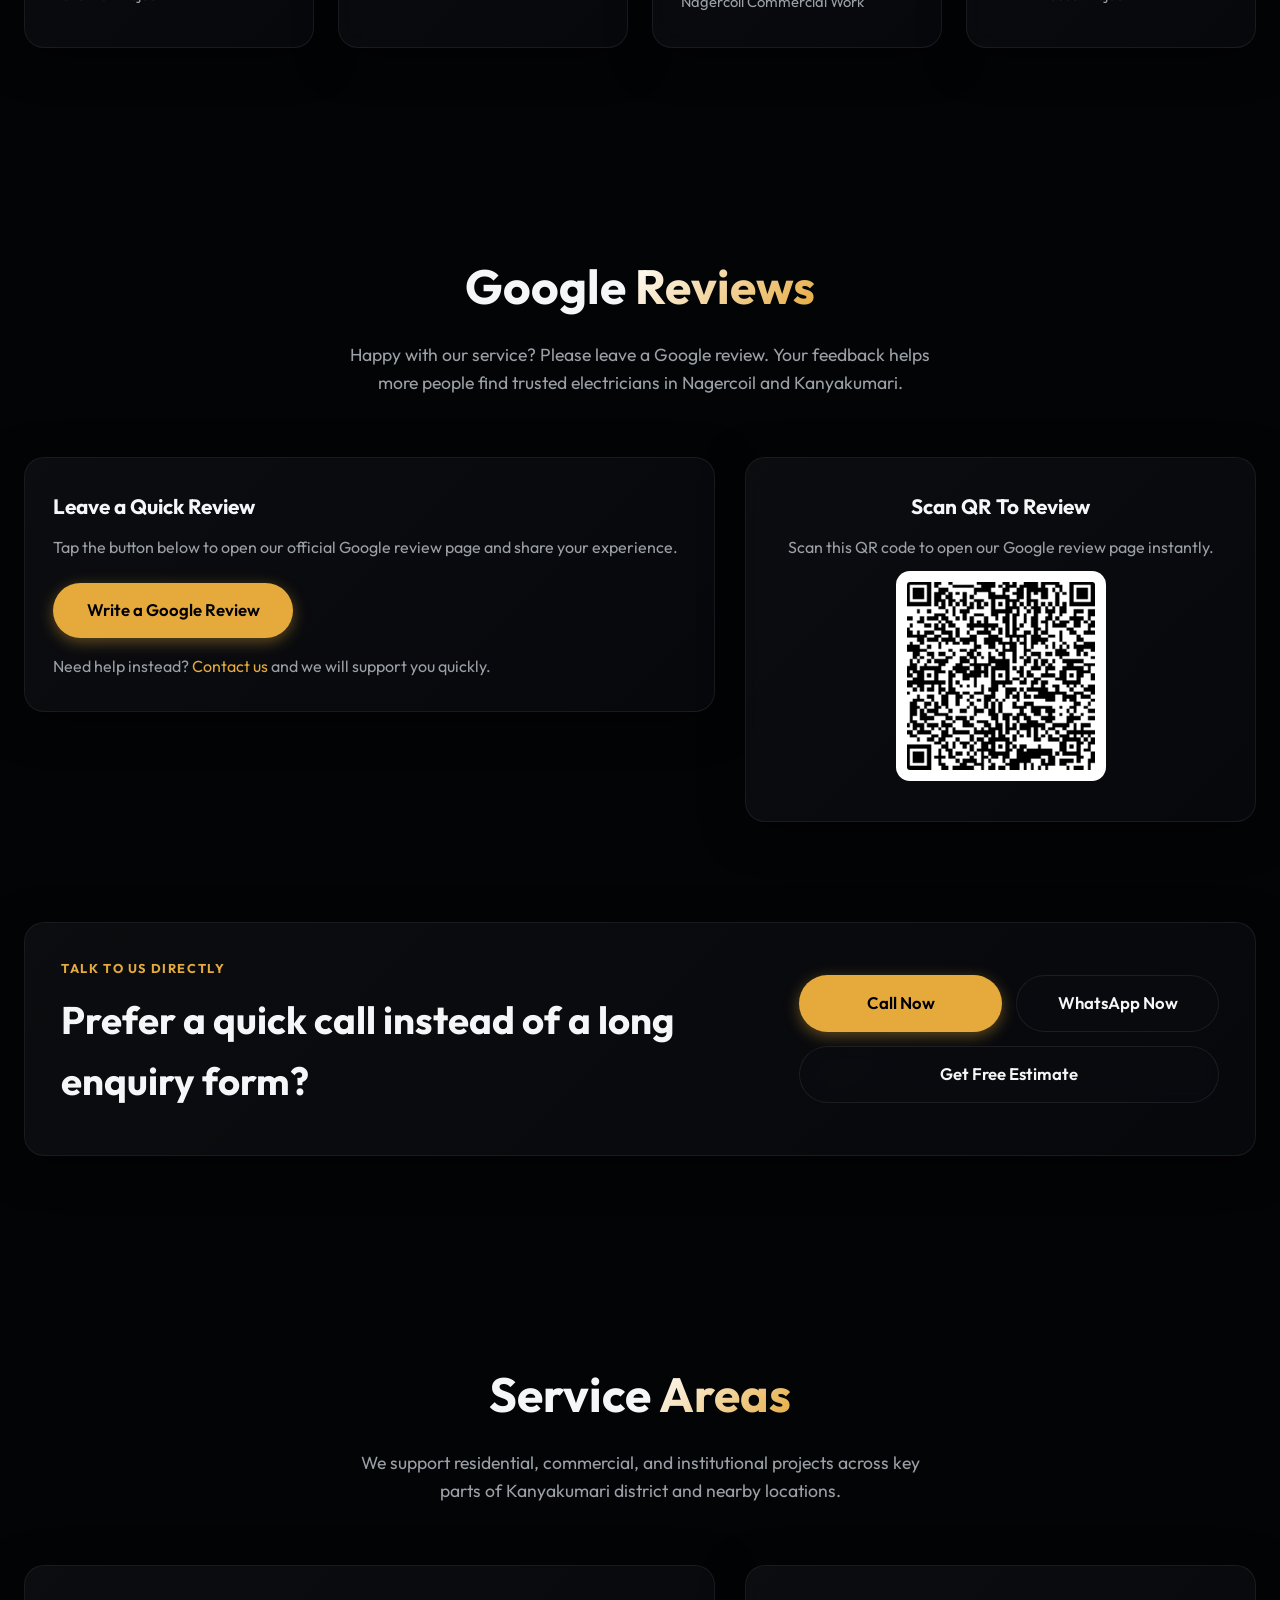
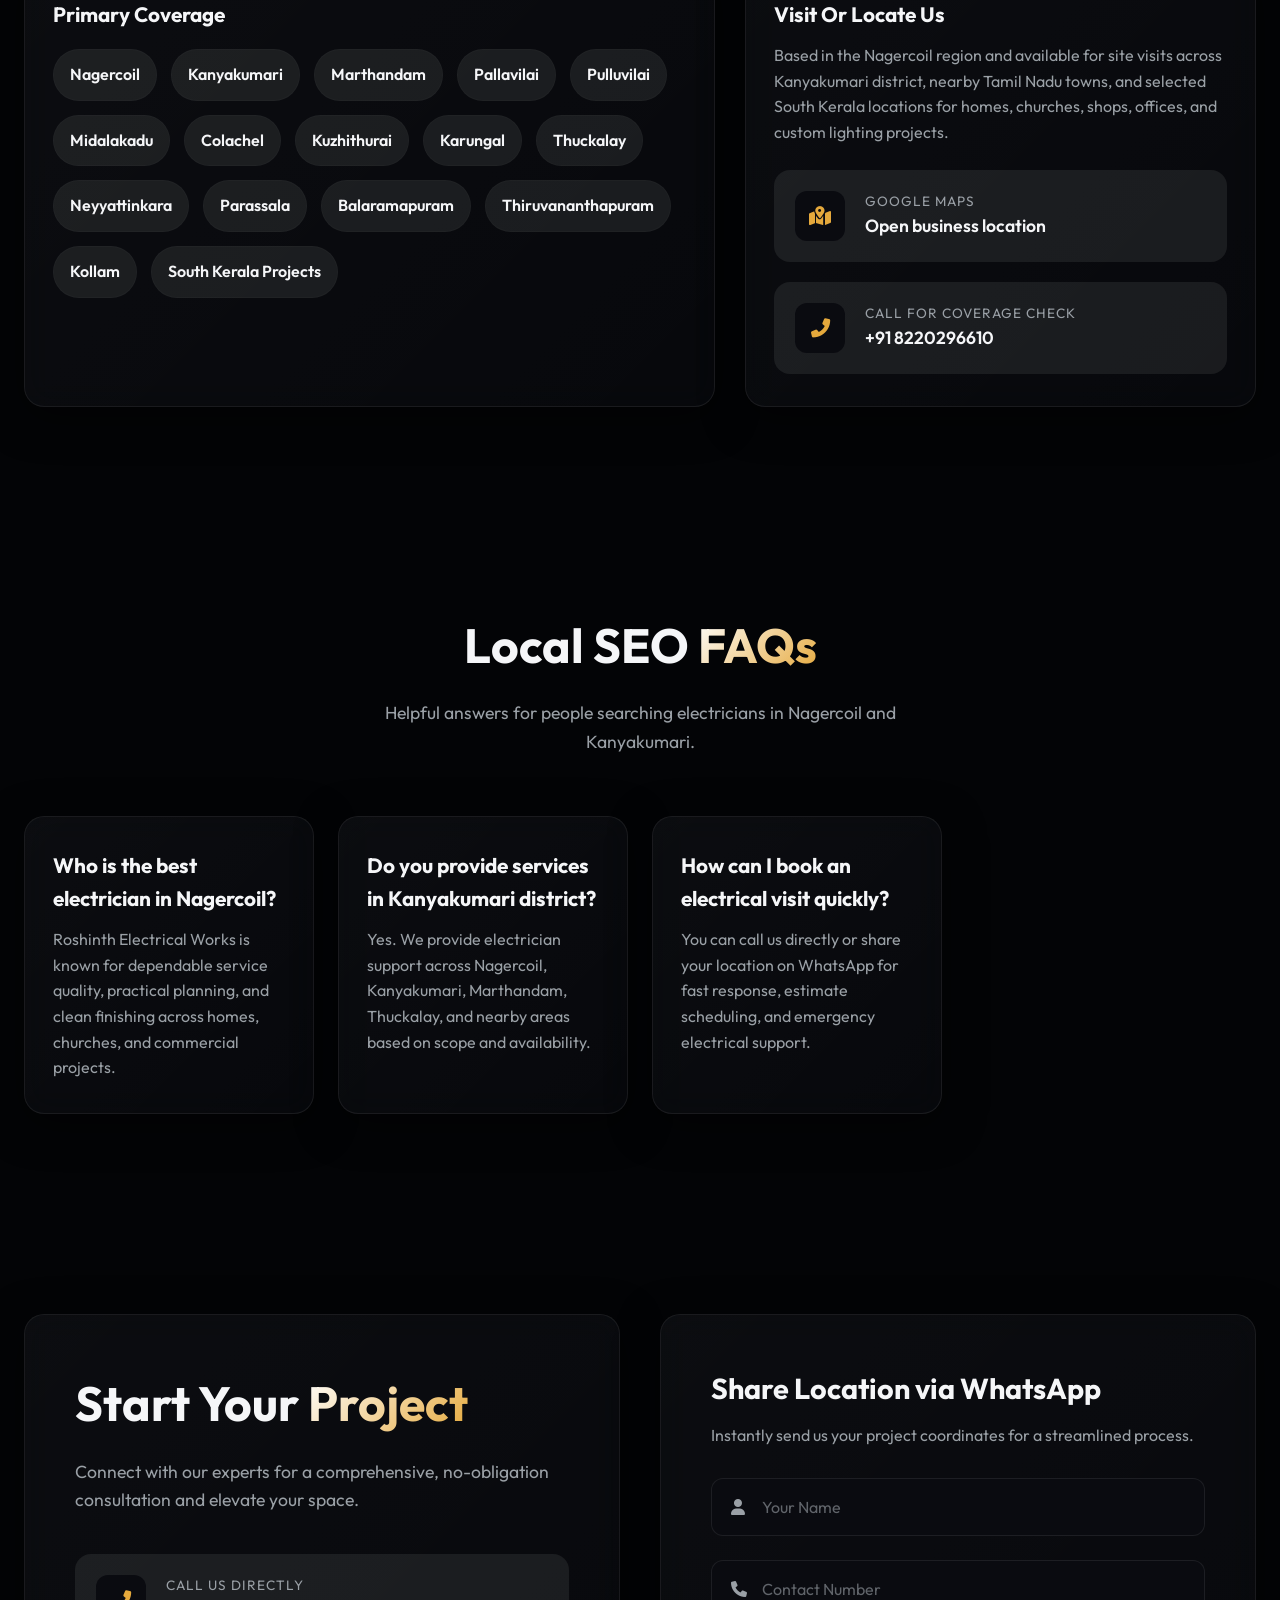
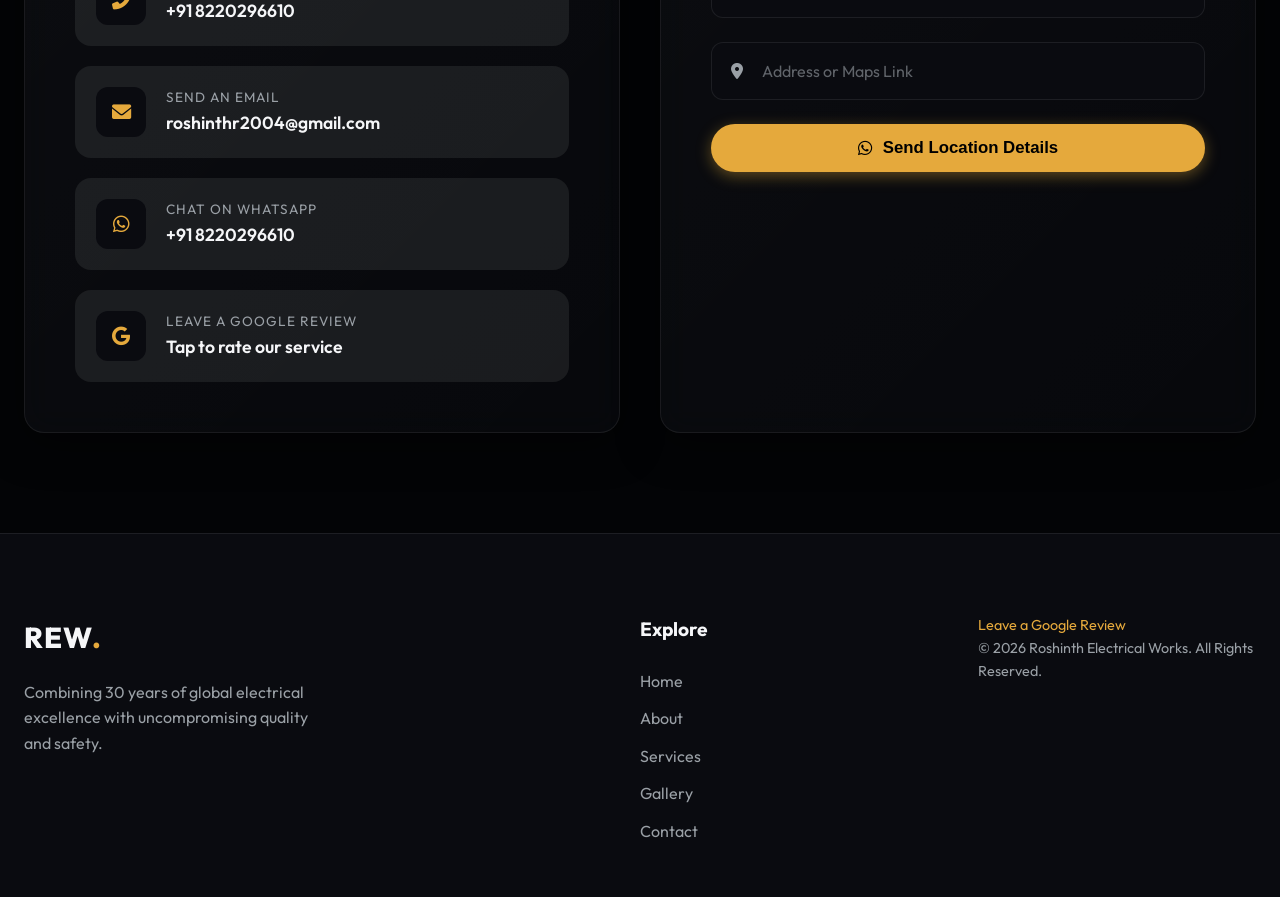
==== commit 58fce651: "Fix typo in hero subtitle for clarity" ====
--- a/index.html
+++ b/index.html
@@ -146,7 +146,7 @@
     <div class="container hero-content">
       <div class="hero-badge reveal-up">Global Expertise, Local Excellence</div>
       <h1 class="hero-title reveal-up delay-1">Best Electrician in <span class="text-gradient">Nagercoil & Kanyakumari</span></h1>
-      <p class="hero-subtitle reveal-up delay-2">Searching for the best electrician in Nagercoil (also searched as Angercoil) or Kanyakumari? We deliver reliable wiring, upgrades, fault repairs, and safety-first electrical solutions backed by 30+ years of experience.</p>
+      <p class="hero-subtitle reveal-up delay-2">Searching for the best electrician in Nagercoil or Kanyakumari? We deliver reliable wiring, upgrades, fault repairs, and safety-first electrical solutions backed by 30+ years of experience.</p>
       <div class="hero-actions reveal-up delay-3">
         <a href="#contact" class="btn btn-primary glow-btn">Request Consultation <i class="fas fa-arrow-right"></i></a>
         <a href="gallery.html" class="btn btn-secondary glass-btn">Explore Projects</a>
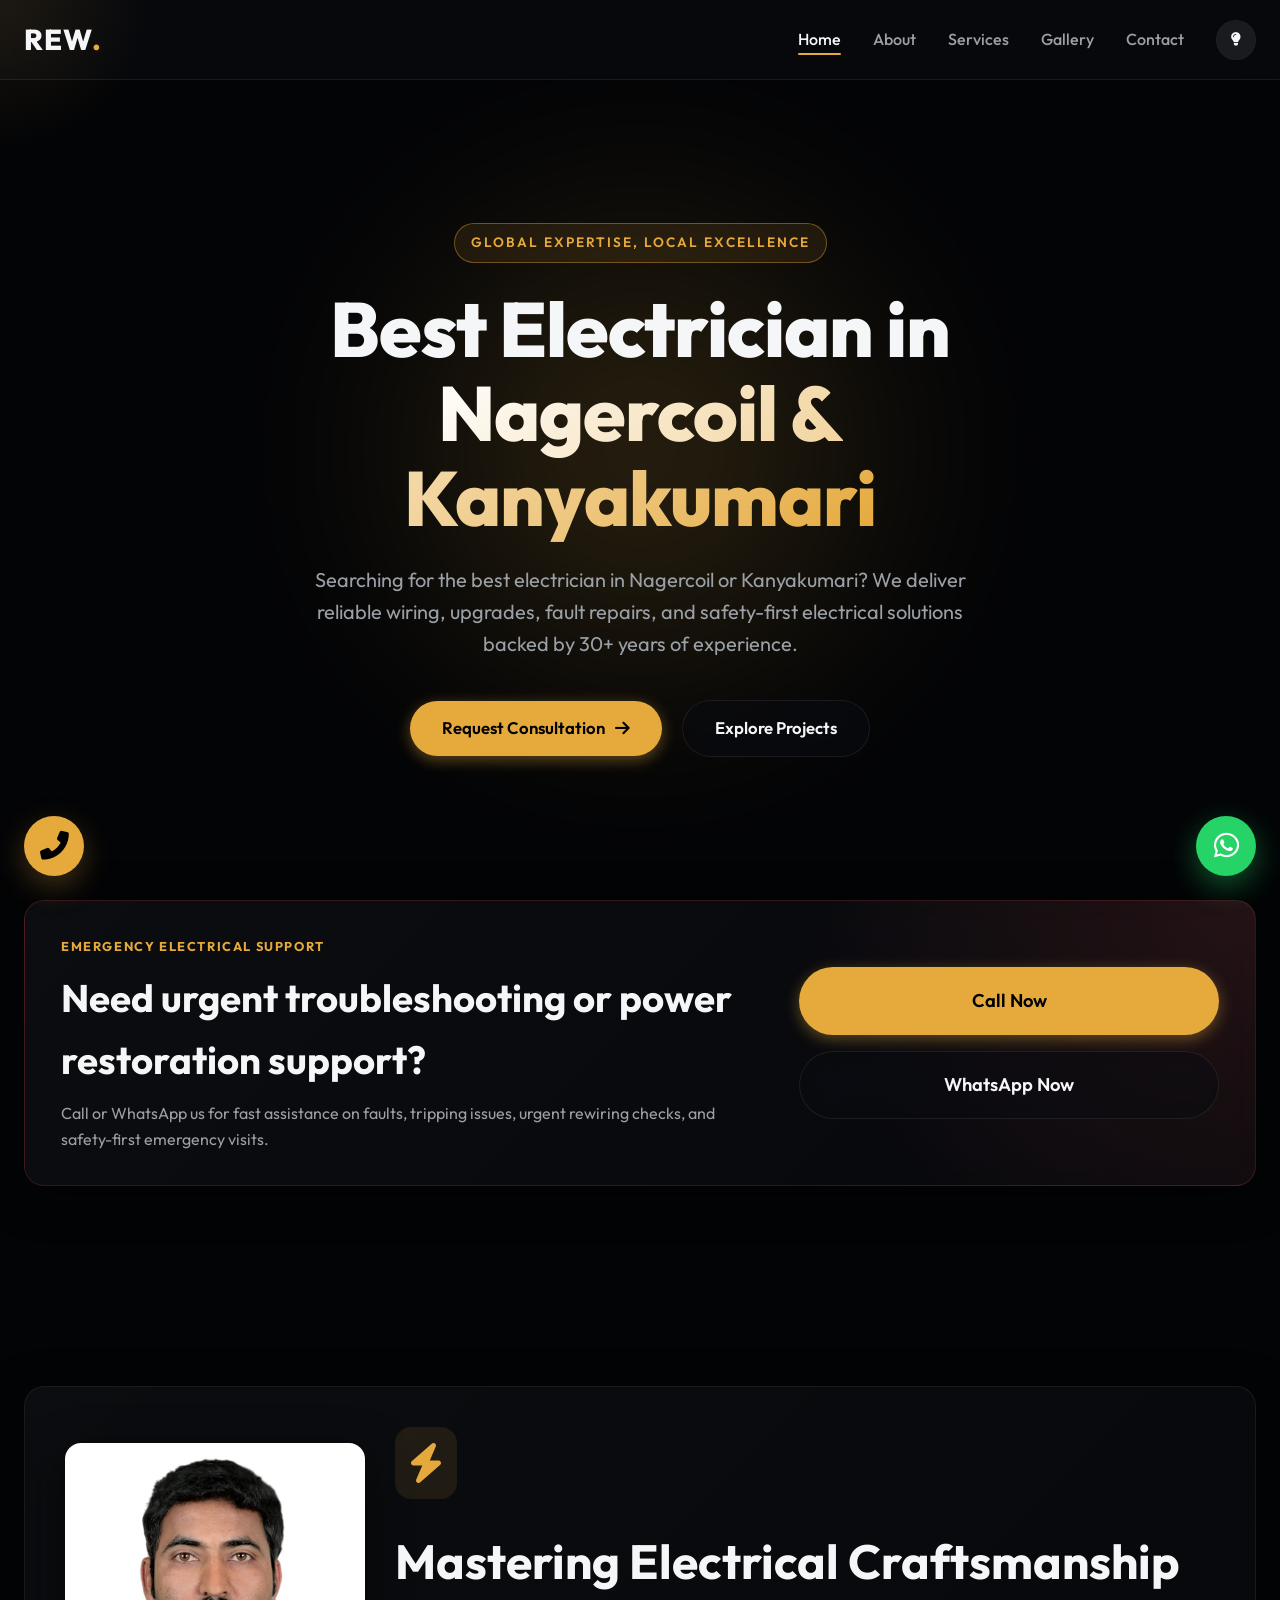
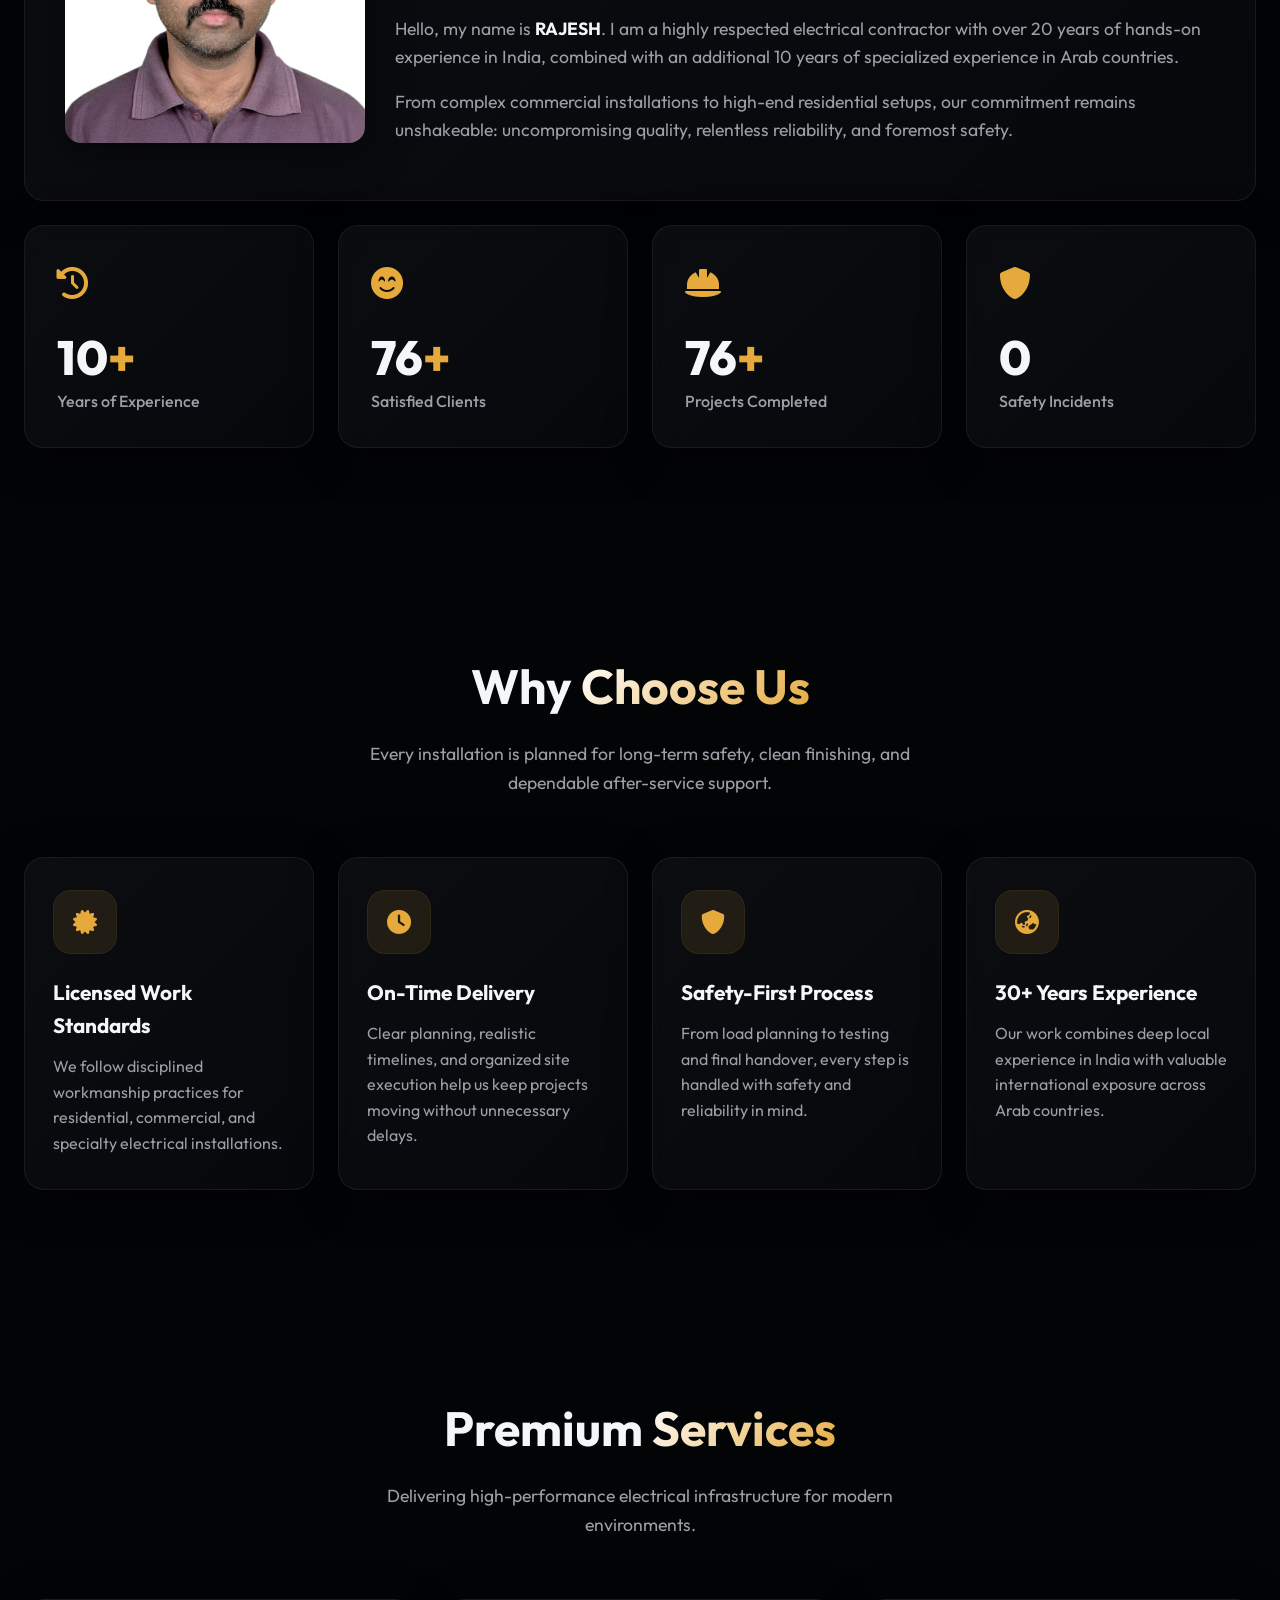
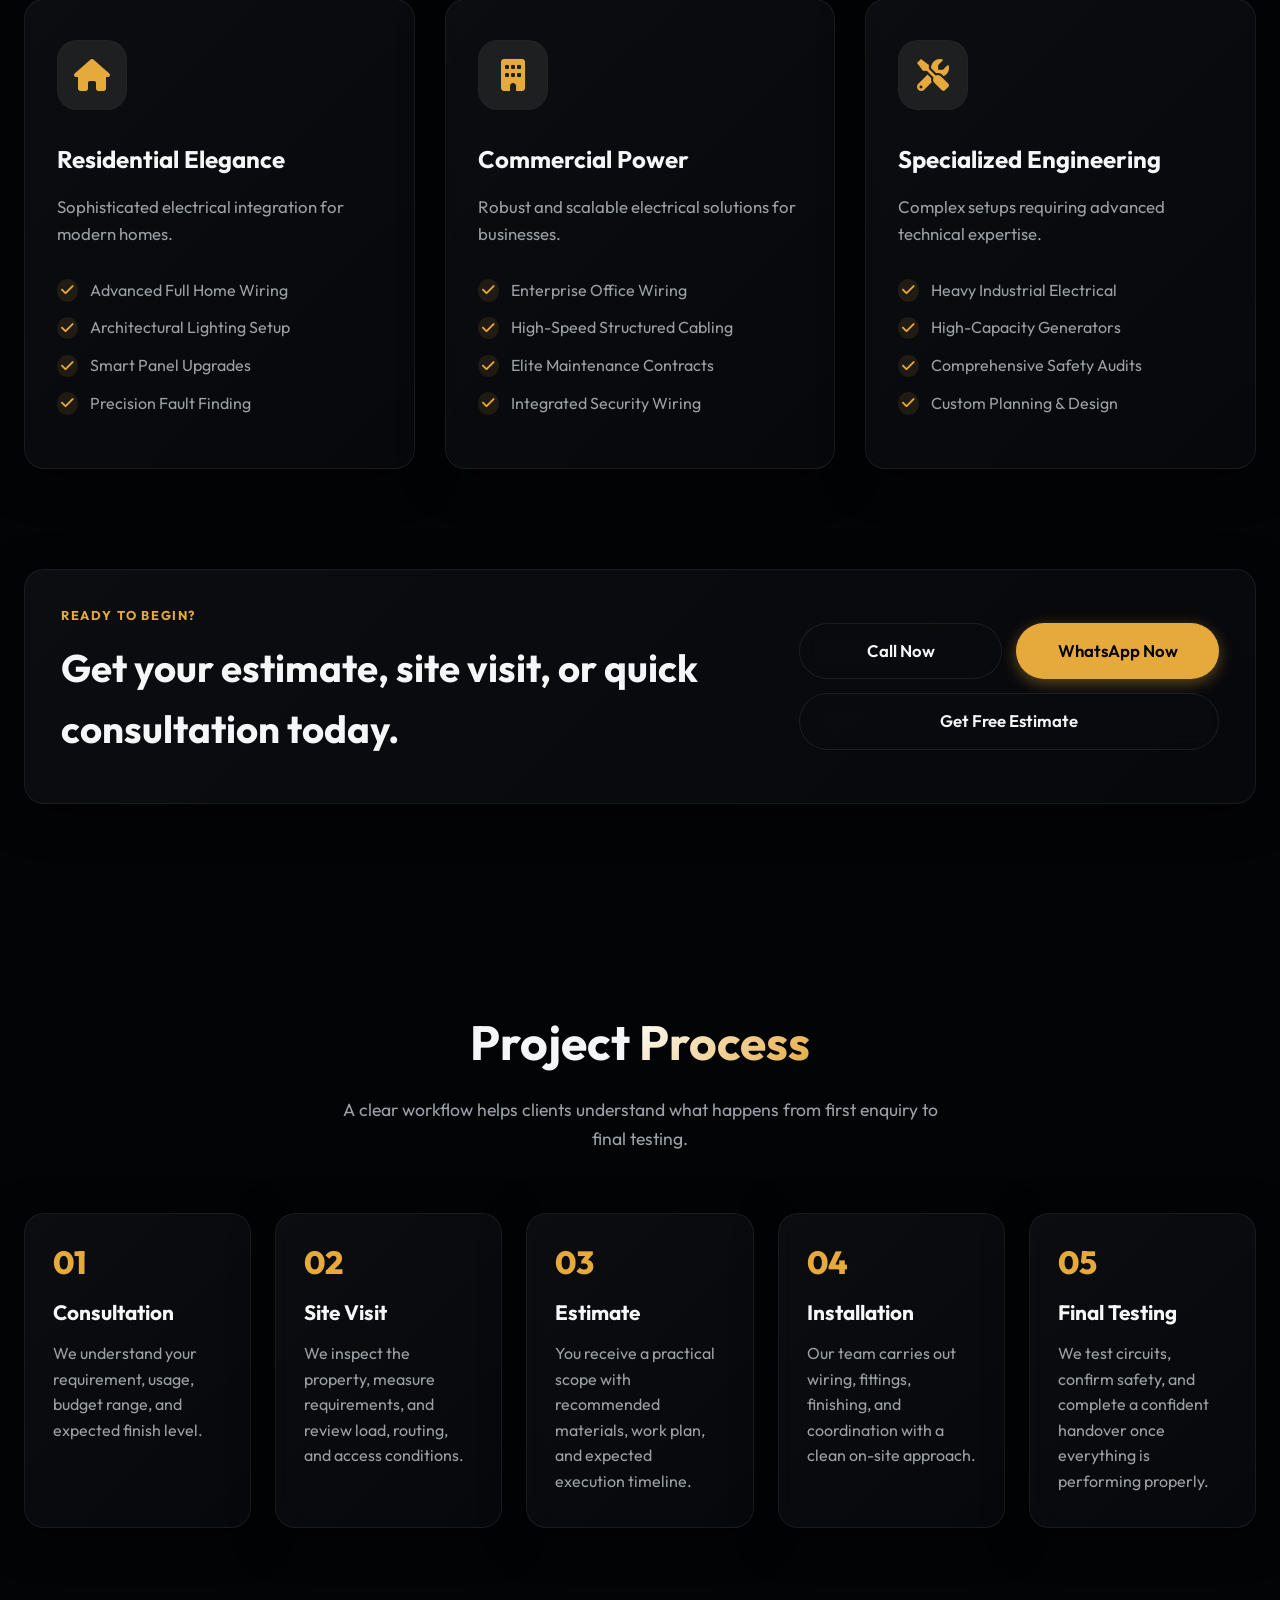
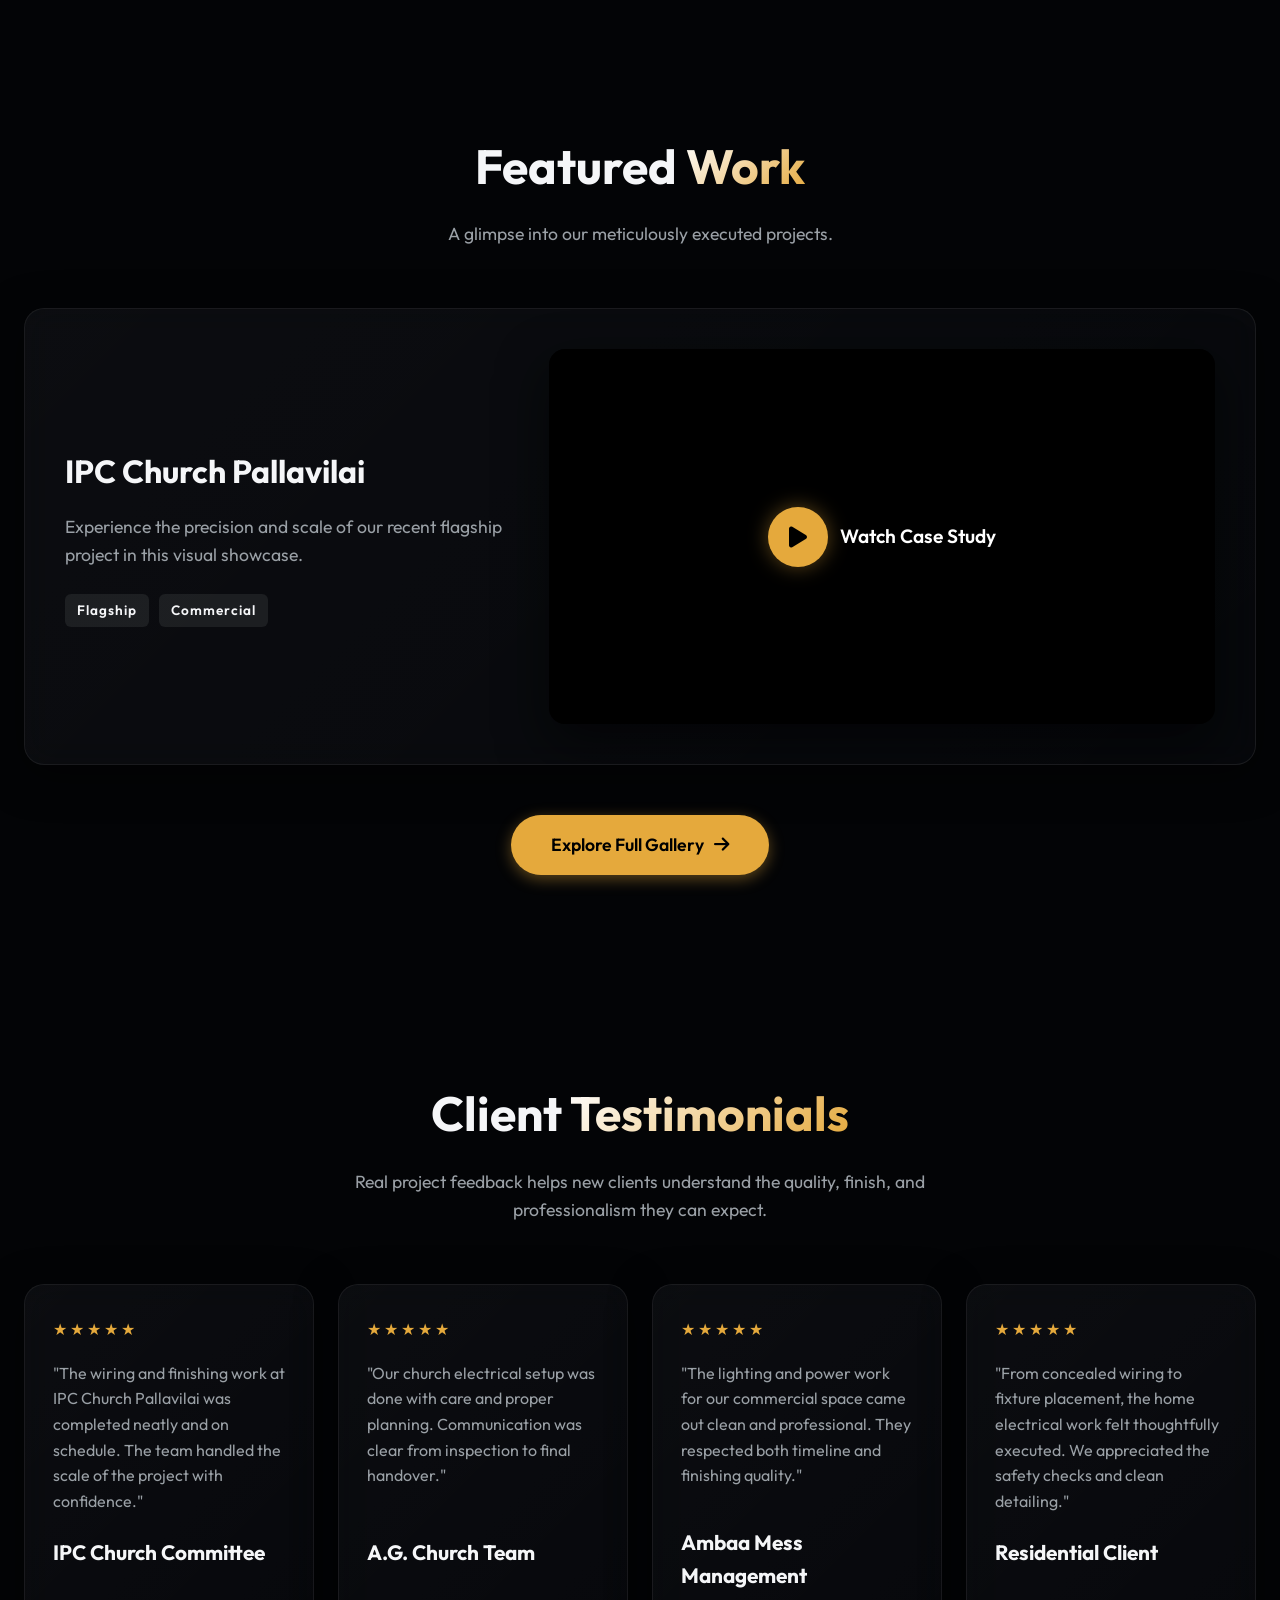
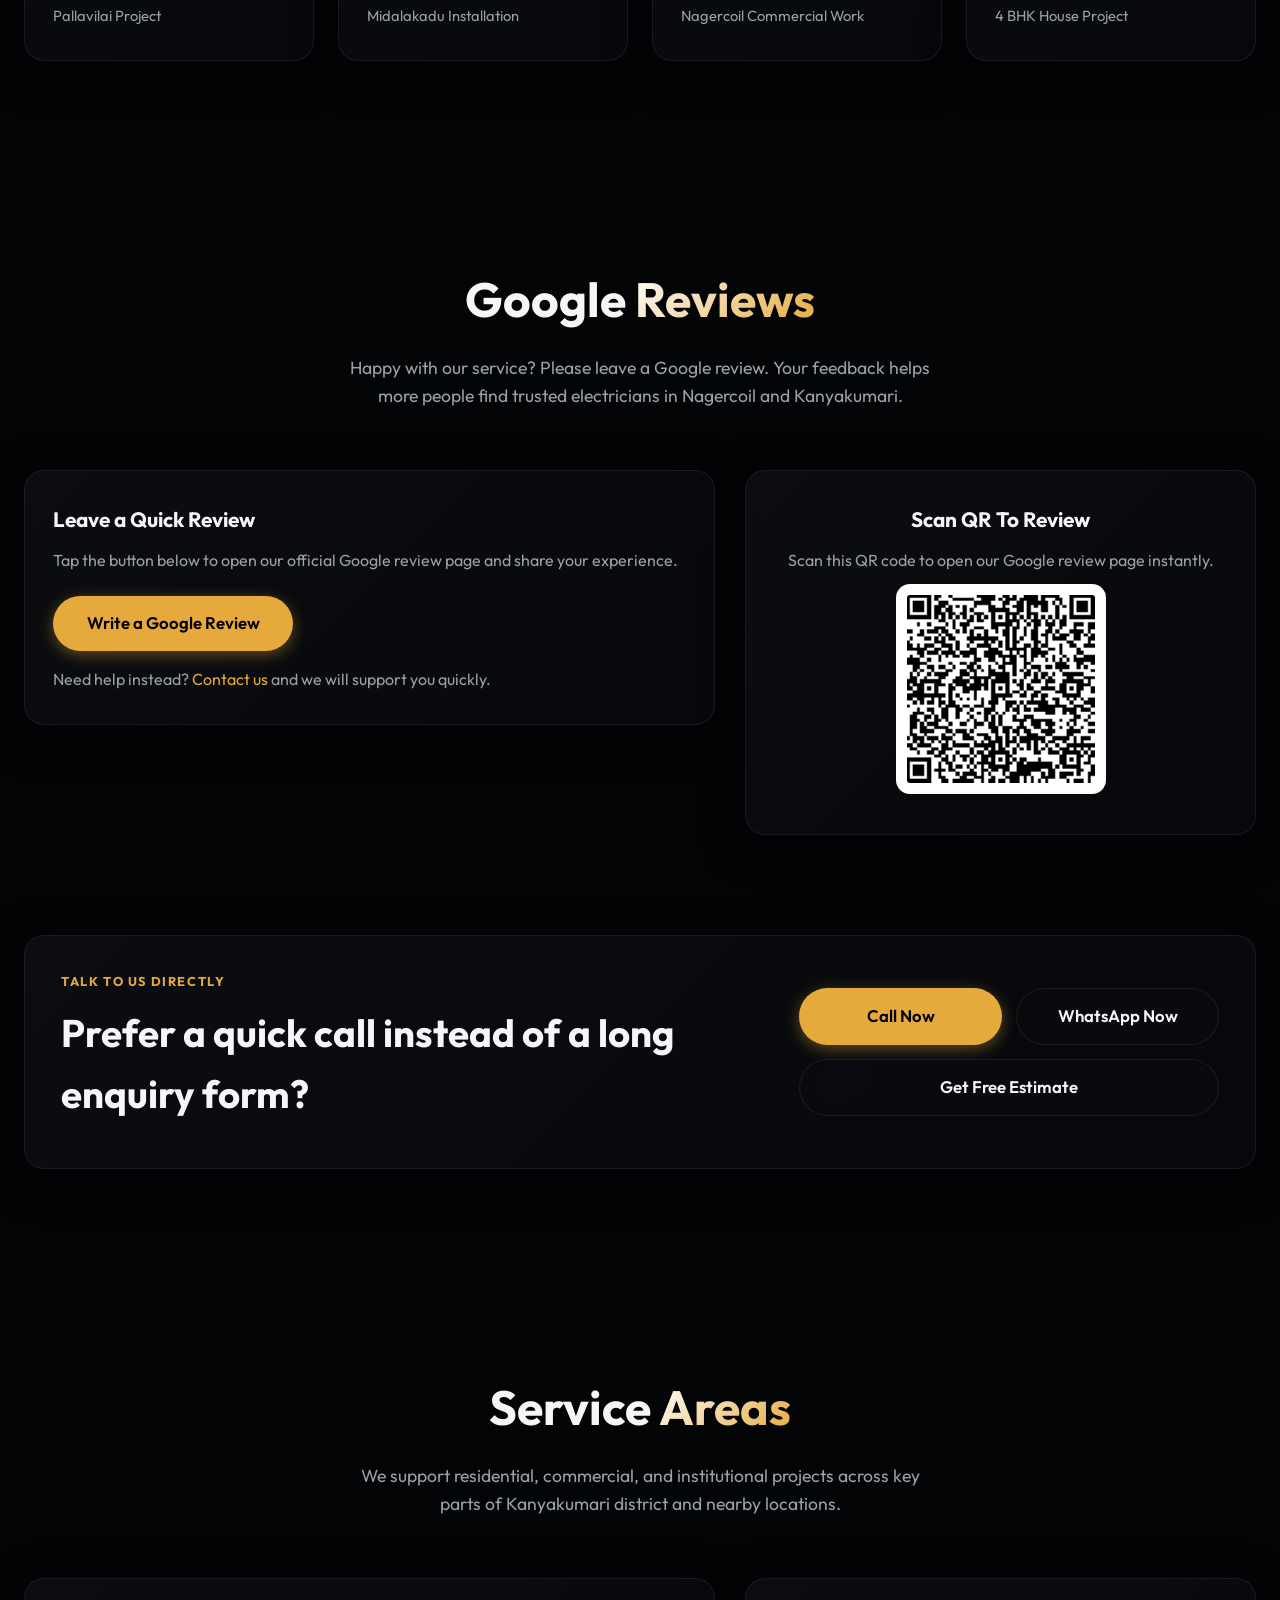
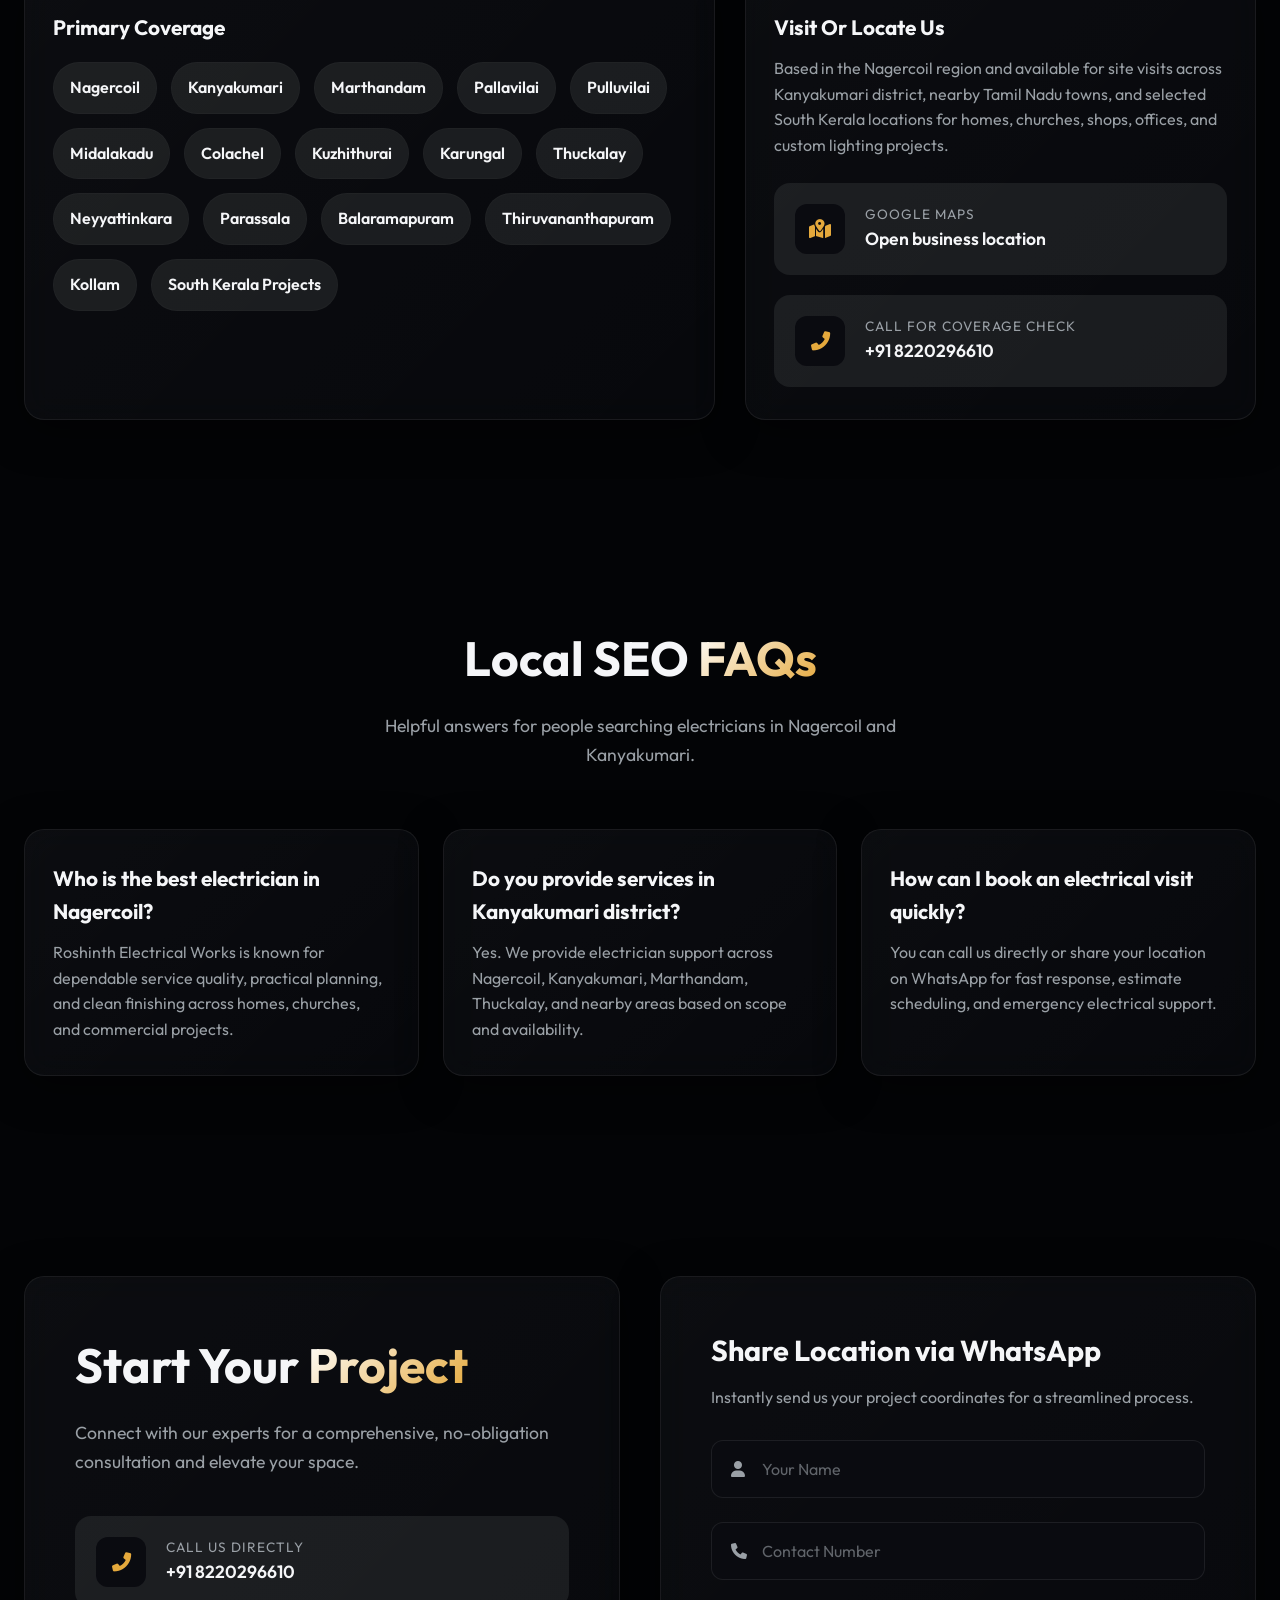
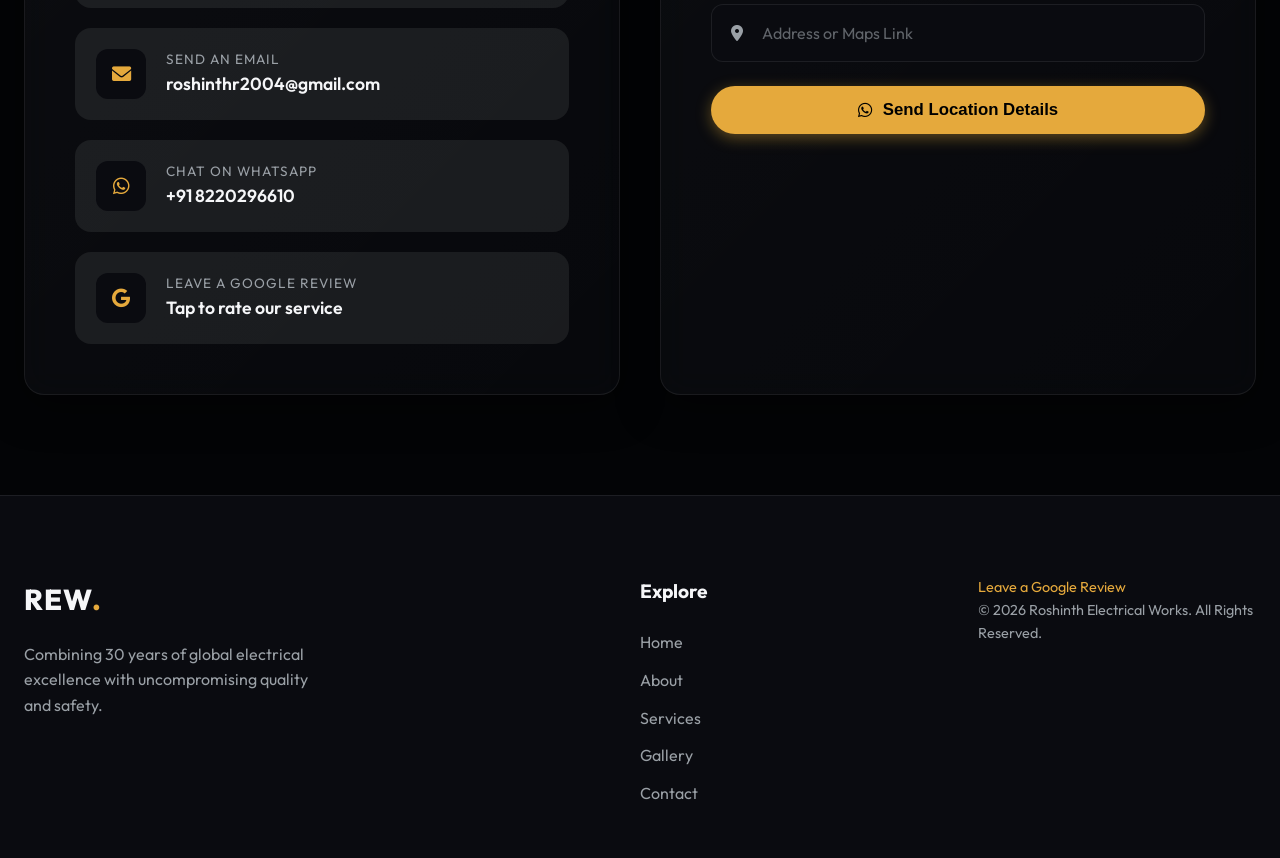
==== commit f6541451: "Rename trust-grid to faq-grid and update styles for improved layout" ====
--- a/index.html
+++ b/index.html
@@ -530,7 +530,7 @@
         <h2 class="section-title">Local SEO <span class="text-gradient">FAQs</span></h2>
         <p class="section-subtitle">Helpful answers for people searching electricians in Nagercoil and Kanyakumari.</p>
       </div>
-      <div class="trust-grid">
+      <div class="faq-grid">
         <article class="trust-card glass-card reveal-up delay-1">
           <h3>Who is the best electrician in Nagercoil?</h3>
           <p>Roshinth Electrical Works is known for dependable service quality, practical planning, and clean finishing across homes, churches, and commercial projects.</p>
--- a/style.css
+++ b/style.css
@@ -581,13 +581,18 @@
 
 .trust-grid,
 .process-grid,
-.testimonial-grid {
+.testimonial-grid,
+.faq-grid {
   display: grid;
   gap: 24px;
 }
 
 .trust-grid {
   grid-template-columns: repeat(4, 1fr);
+}
+
+.faq-grid {
+  grid-template-columns: repeat(3, 1fr);
 }
 
 .trust-card,
@@ -798,6 +803,8 @@
 
 .testimonial-card {
   min-height: 260px;
+  display: flex;
+  flex-direction: column;
 }
 
 .rating {
@@ -810,6 +817,11 @@
 .testimonial-card p {
   margin-bottom: 22px;
   font-size: 1rem;
+  flex-grow: 1;
+}
+
+.testimonial-card h3 {
+  min-height: 3.5rem;
 }
 
 .testimonial-card span {
@@ -1530,6 +1542,7 @@
   .trust-grid,
   .process-grid,
   .testimonial-grid,
+  .faq-grid,
   .areas-layout { grid-template-columns: 1fr; }
   .trust-card,
   .process-step,
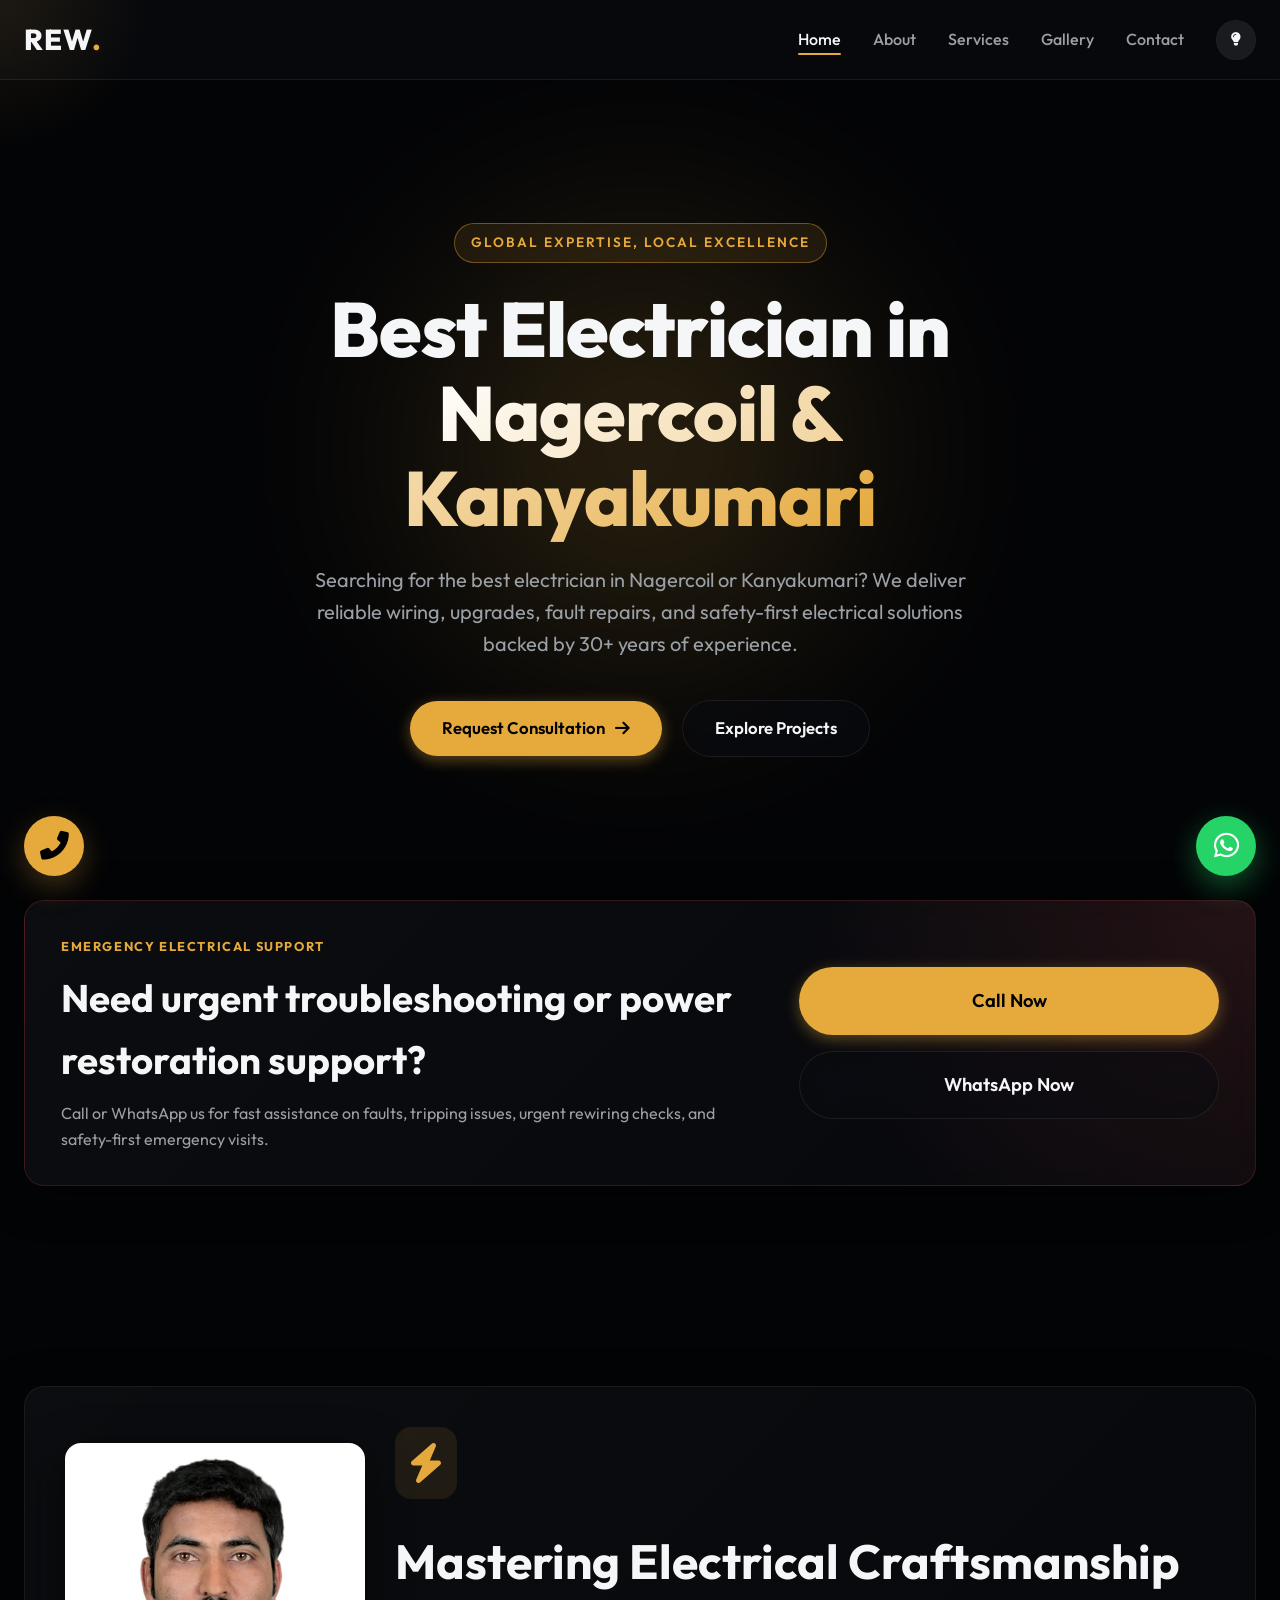
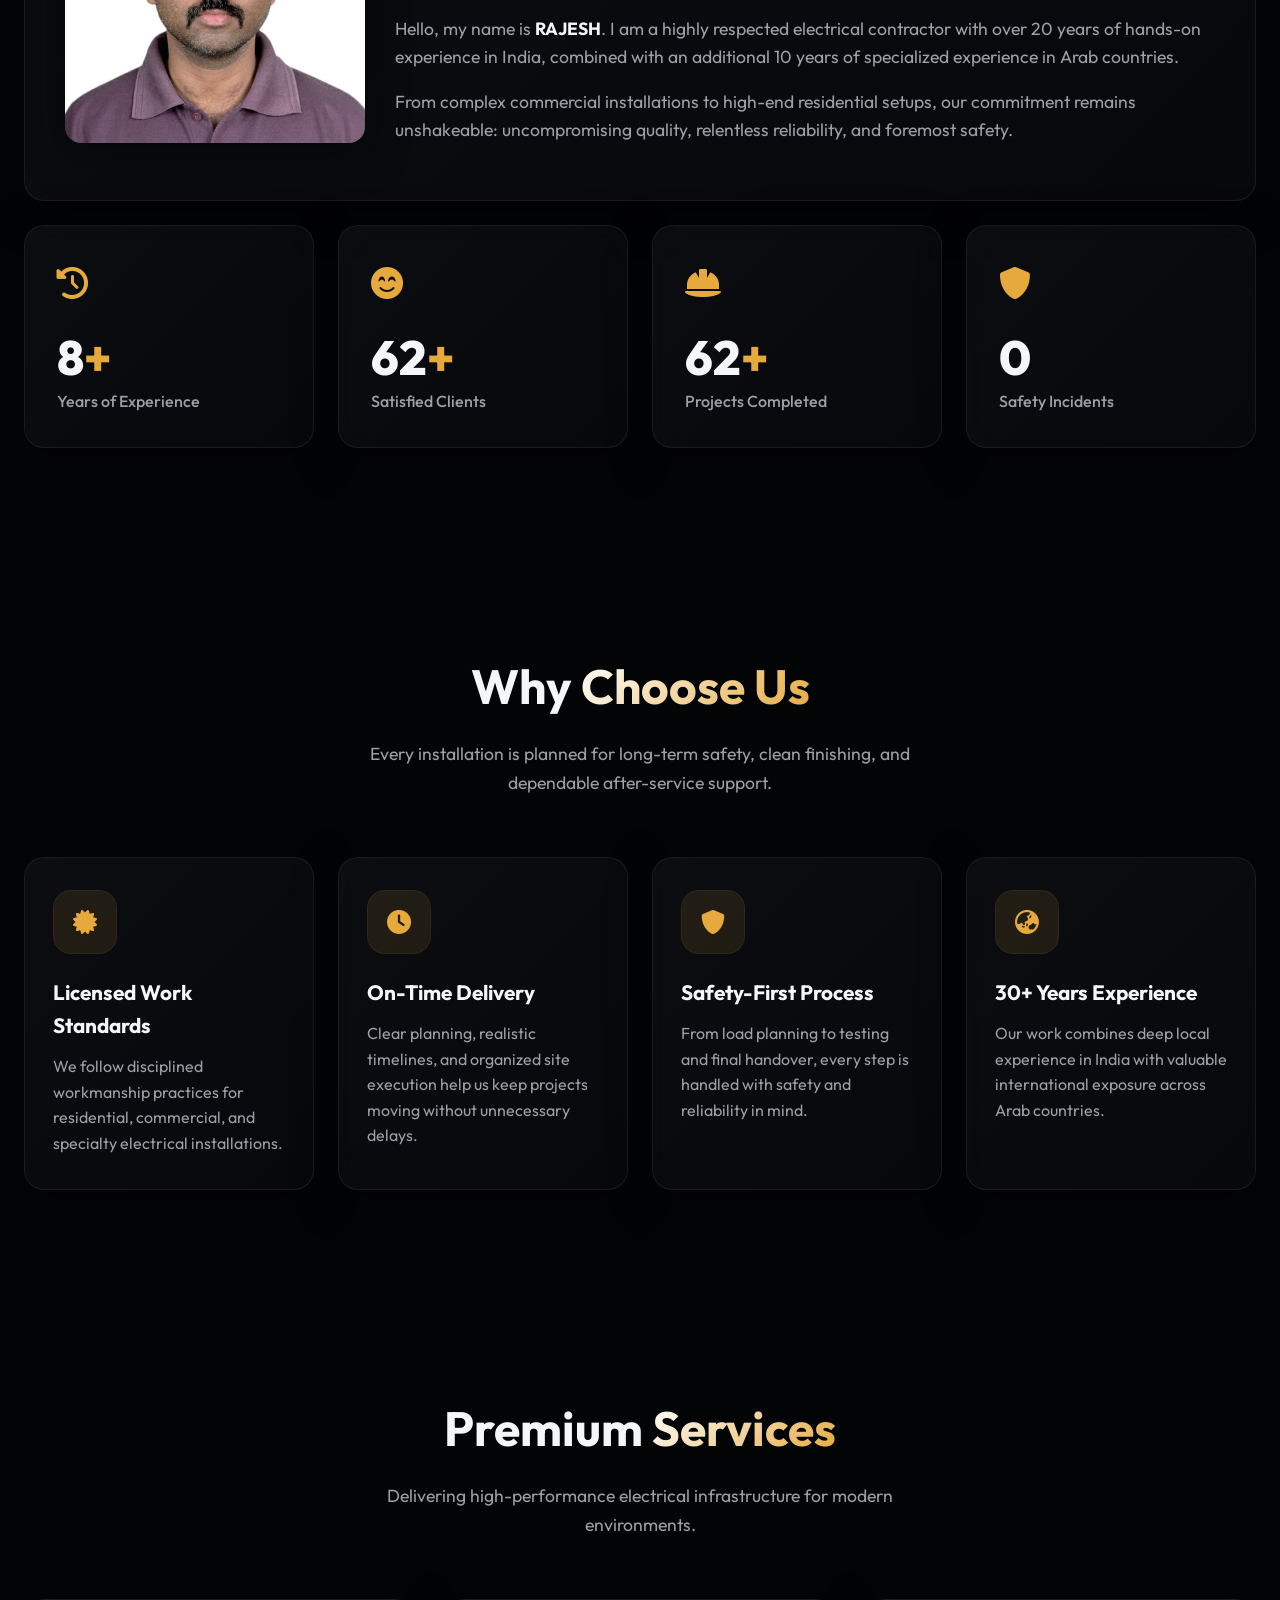
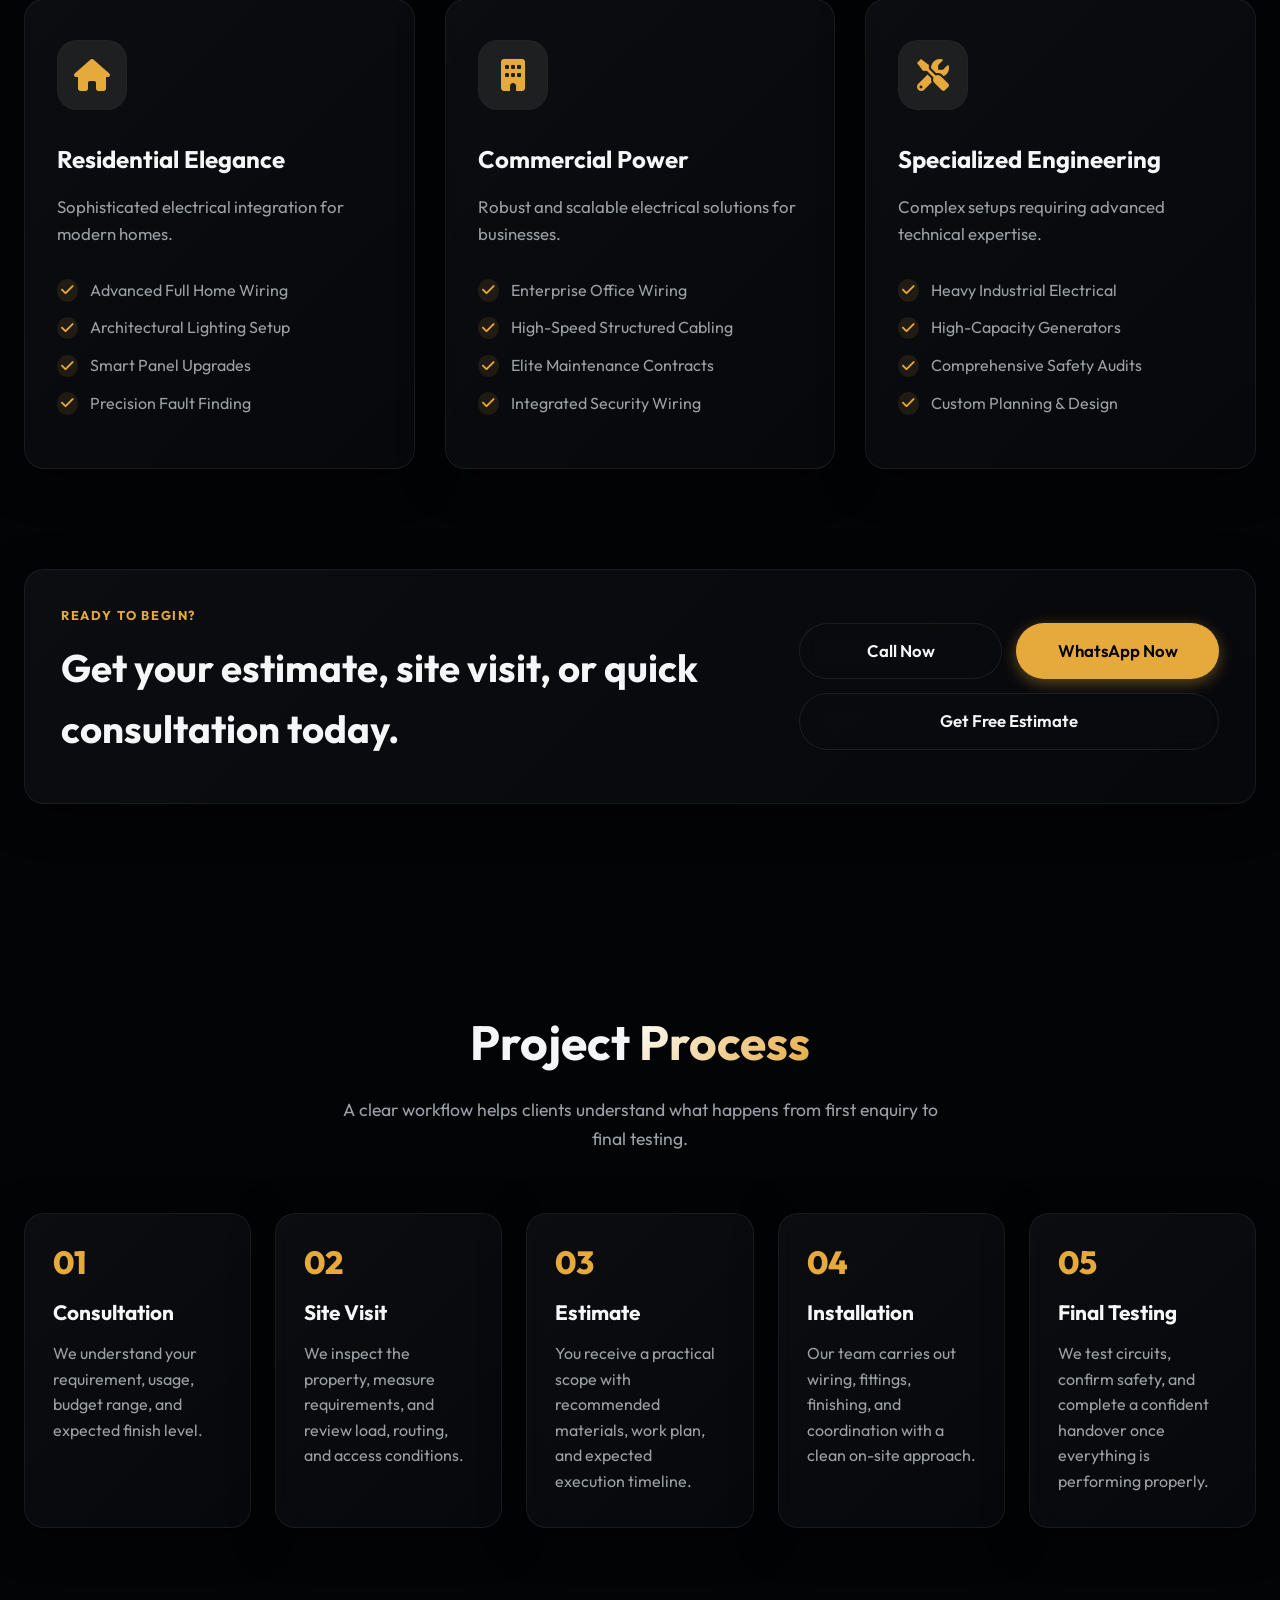
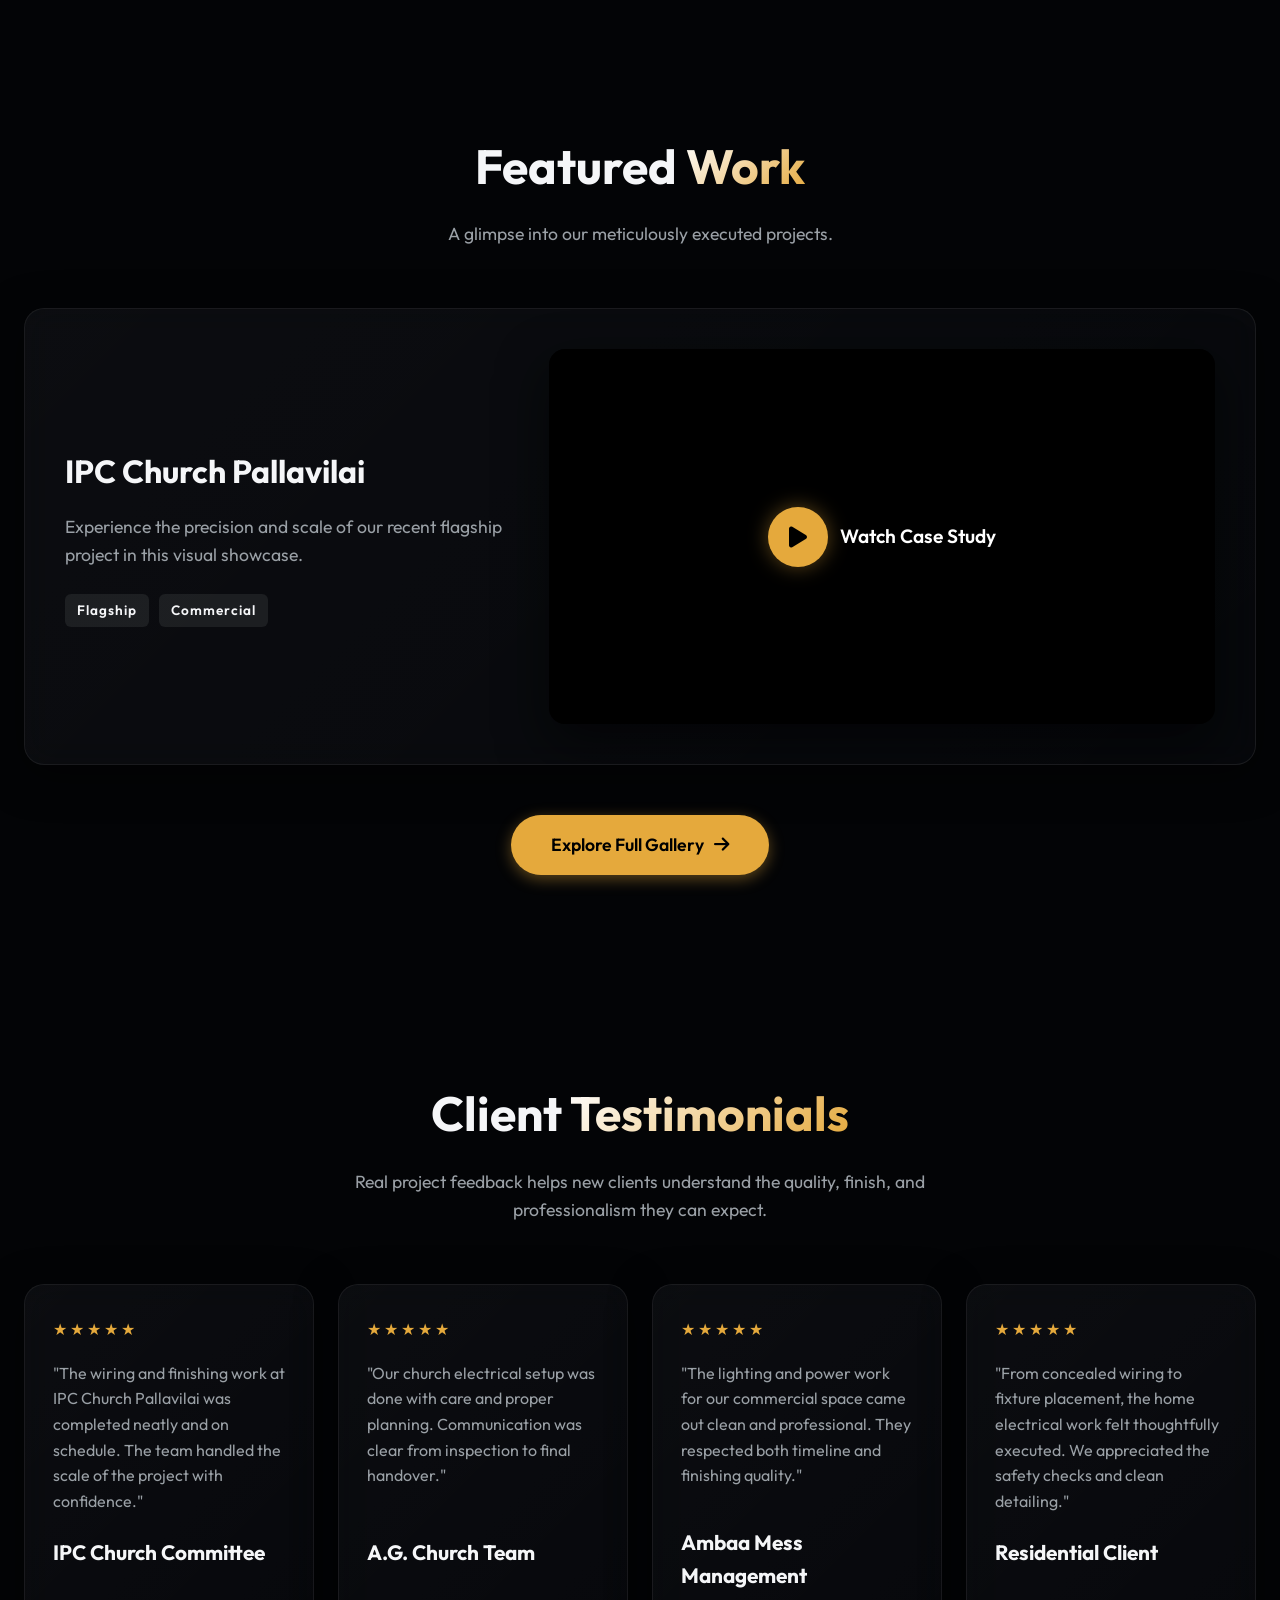
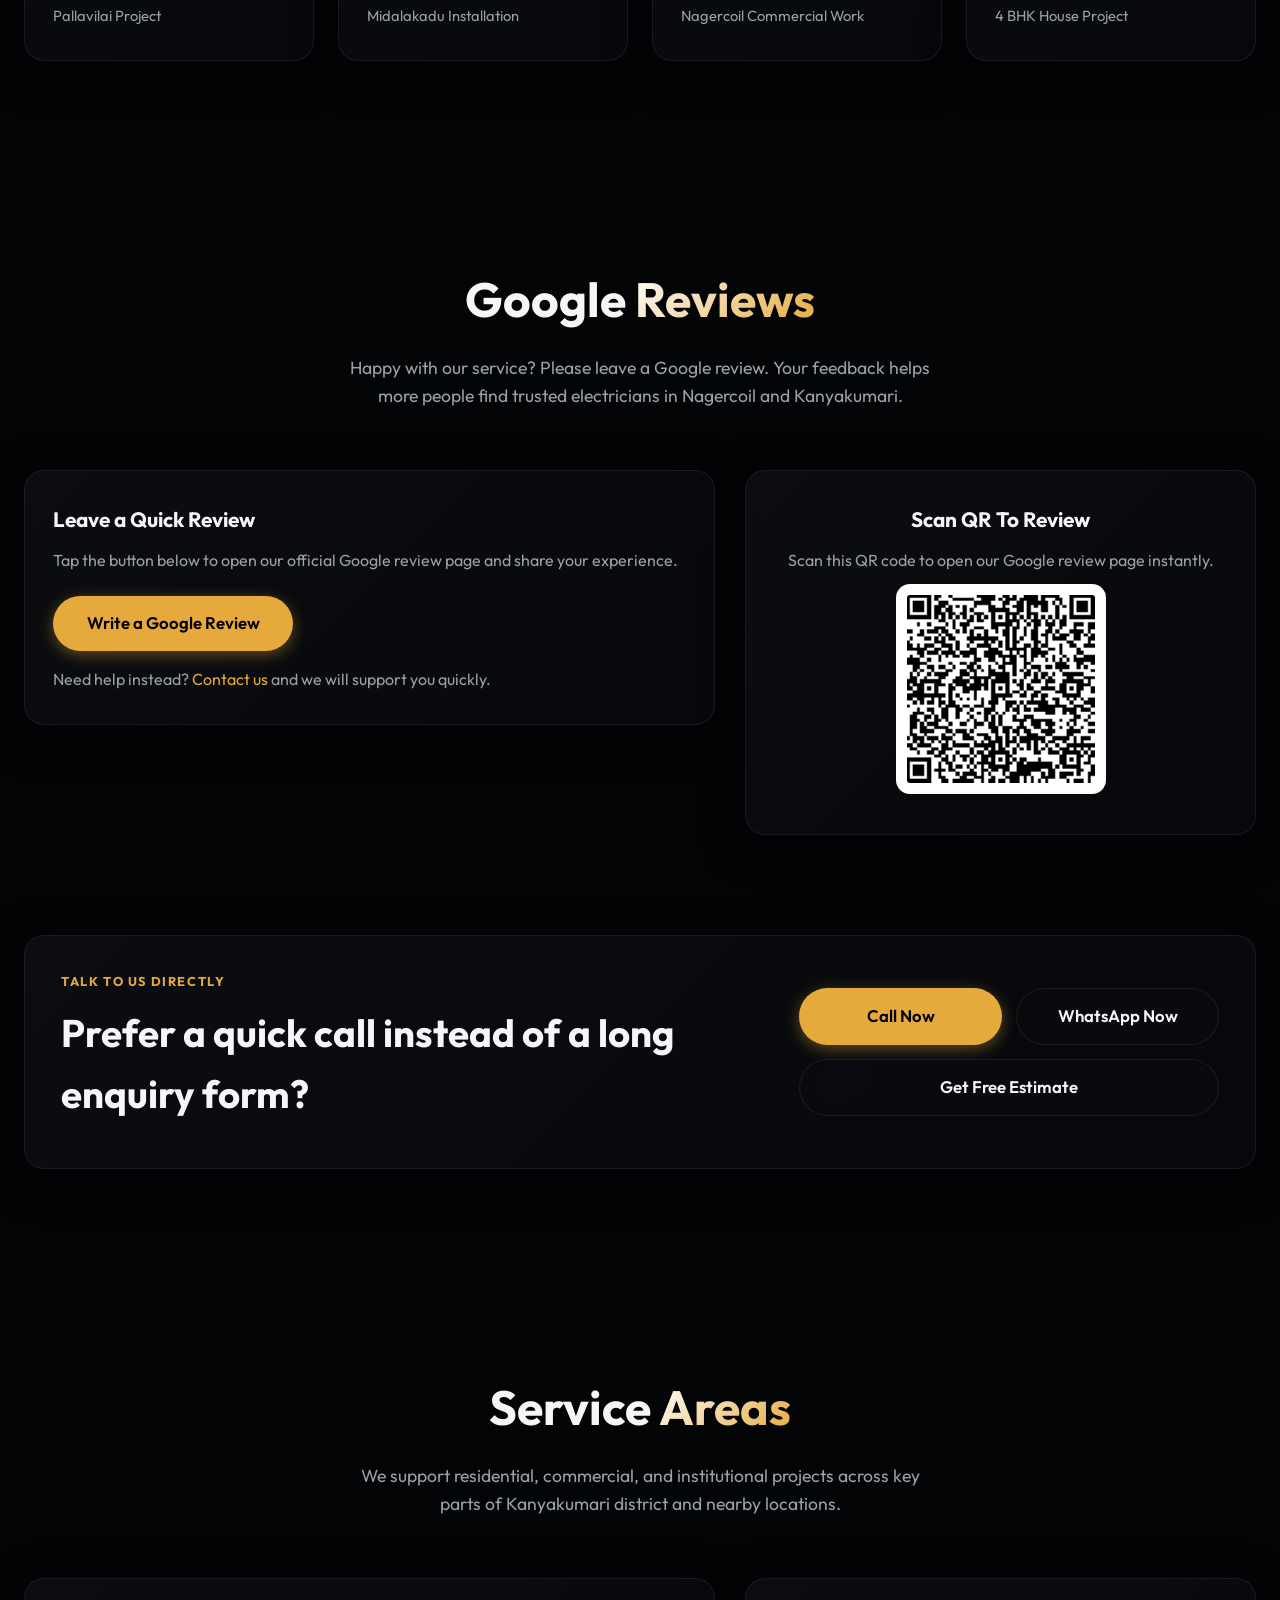
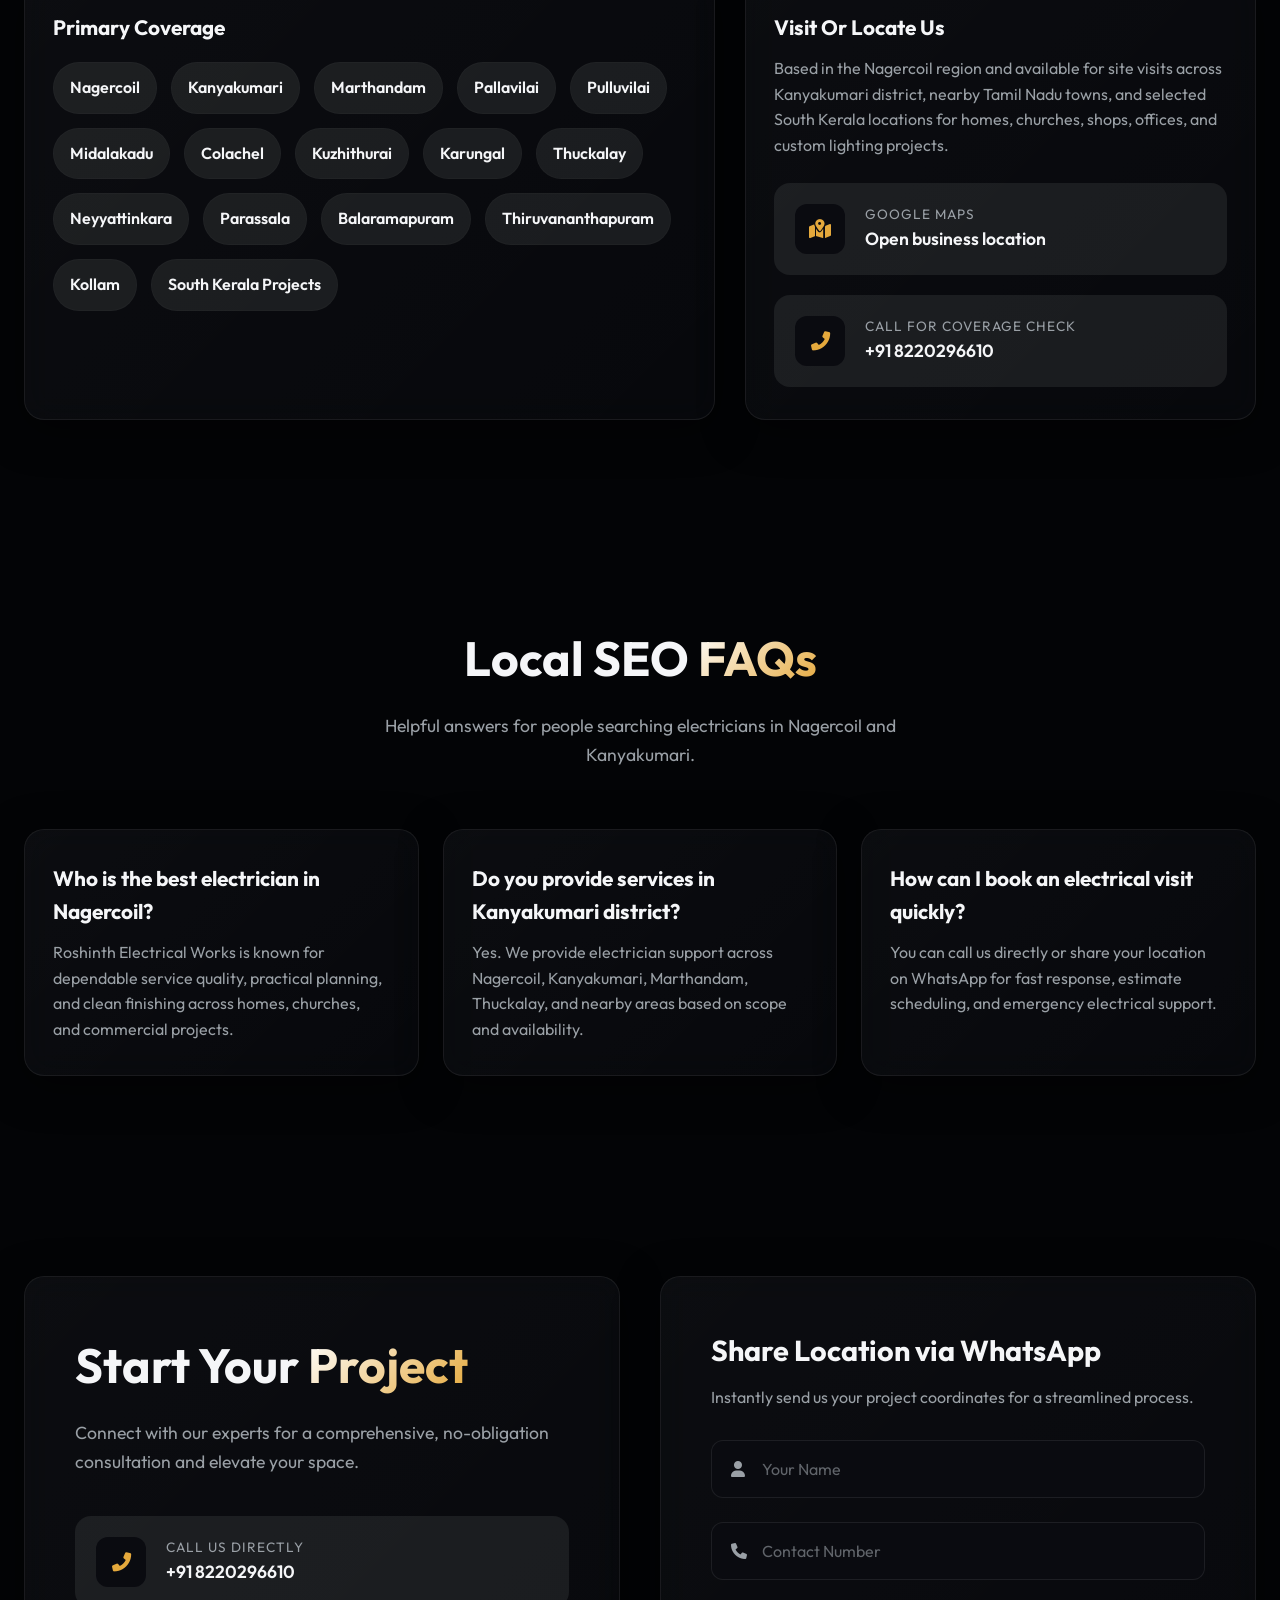
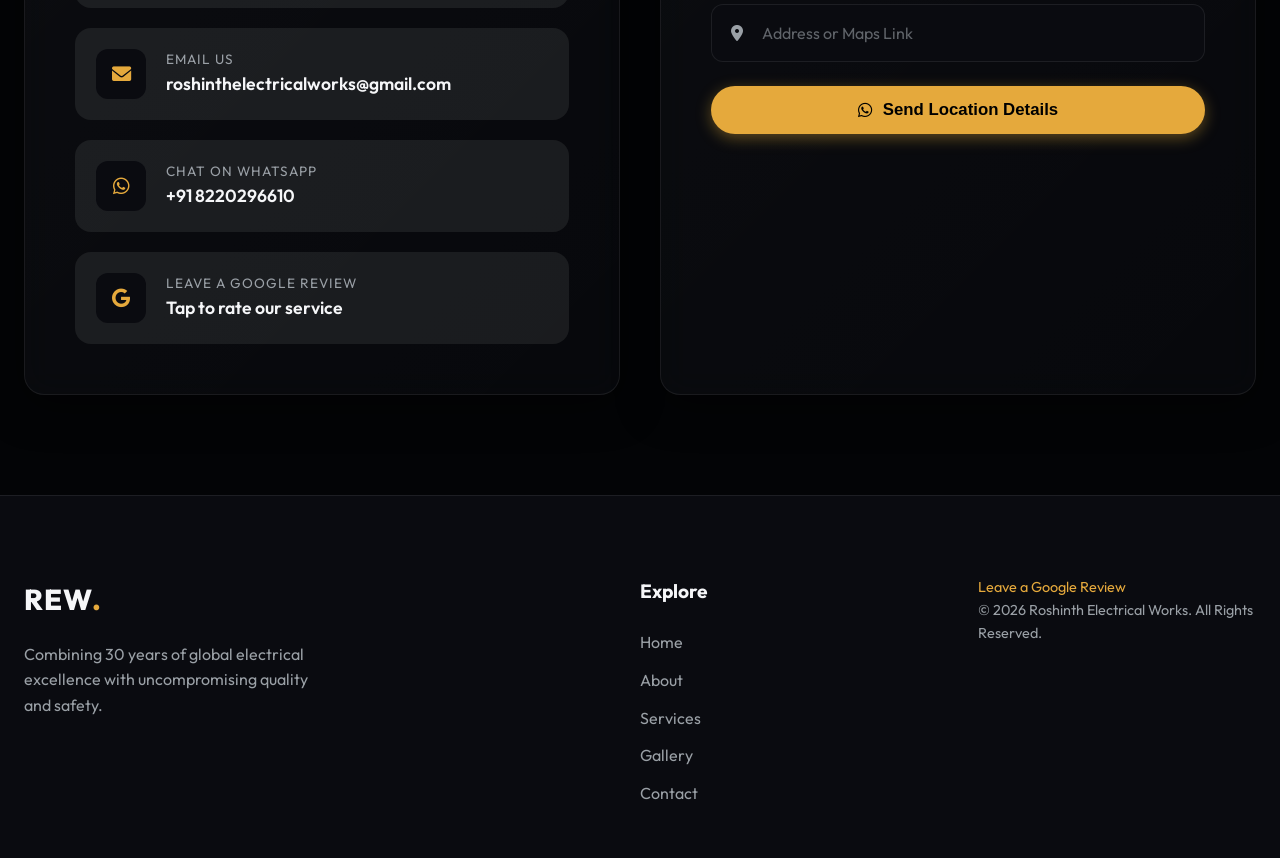
==== commit 052367fb: "Refactor code structure for improved readability and maintainability" ====
--- a/index.html
+++ b/index.html
@@ -45,7 +45,7 @@
       "url": "https://roshinthelectricalworks.in/",
       "priceRange": "$$",
       "telephone": "+91-8220296610",
-      "email": "roshinthr2004@gmail.com",
+      "email": "roshinthelectricalworks@gmail.com",
       "description": "Best electrician services in Nagercoil and Kanyakumari for residential, commercial, and church electrical projects.",
       "address": {
         "@type": "PostalAddress",
@@ -563,11 +563,13 @@
                 <span class="cm-value">+91 8220296610</span>
               </div>
             </a>
-            <a href="mailto:roshinthr2004@gmail.com" class="contact-method-item">
-              <div class="cm-icon"><i class="fas fa-envelope"></i></div>
+            <a href="mailto:roshinthelectricalworks@gmail.com" class="contact-method-item">
+              <div class="cm-icon">
+                <i class="fas fa-envelope"></i>
+              </div>
               <div class="cm-details">
-                <span class="cm-label">Send an Email</span>
-                <span class="cm-value">roshinthr2004@gmail.com</span>
+                <span class="cm-label">Email Us</span>
+                <span class="cm-value">roshinthelectricalworks@gmail.com</span>
               </div>
             </a>
             <a href="https://wa.me/918220296610" target="_blank" class="contact-method-item">
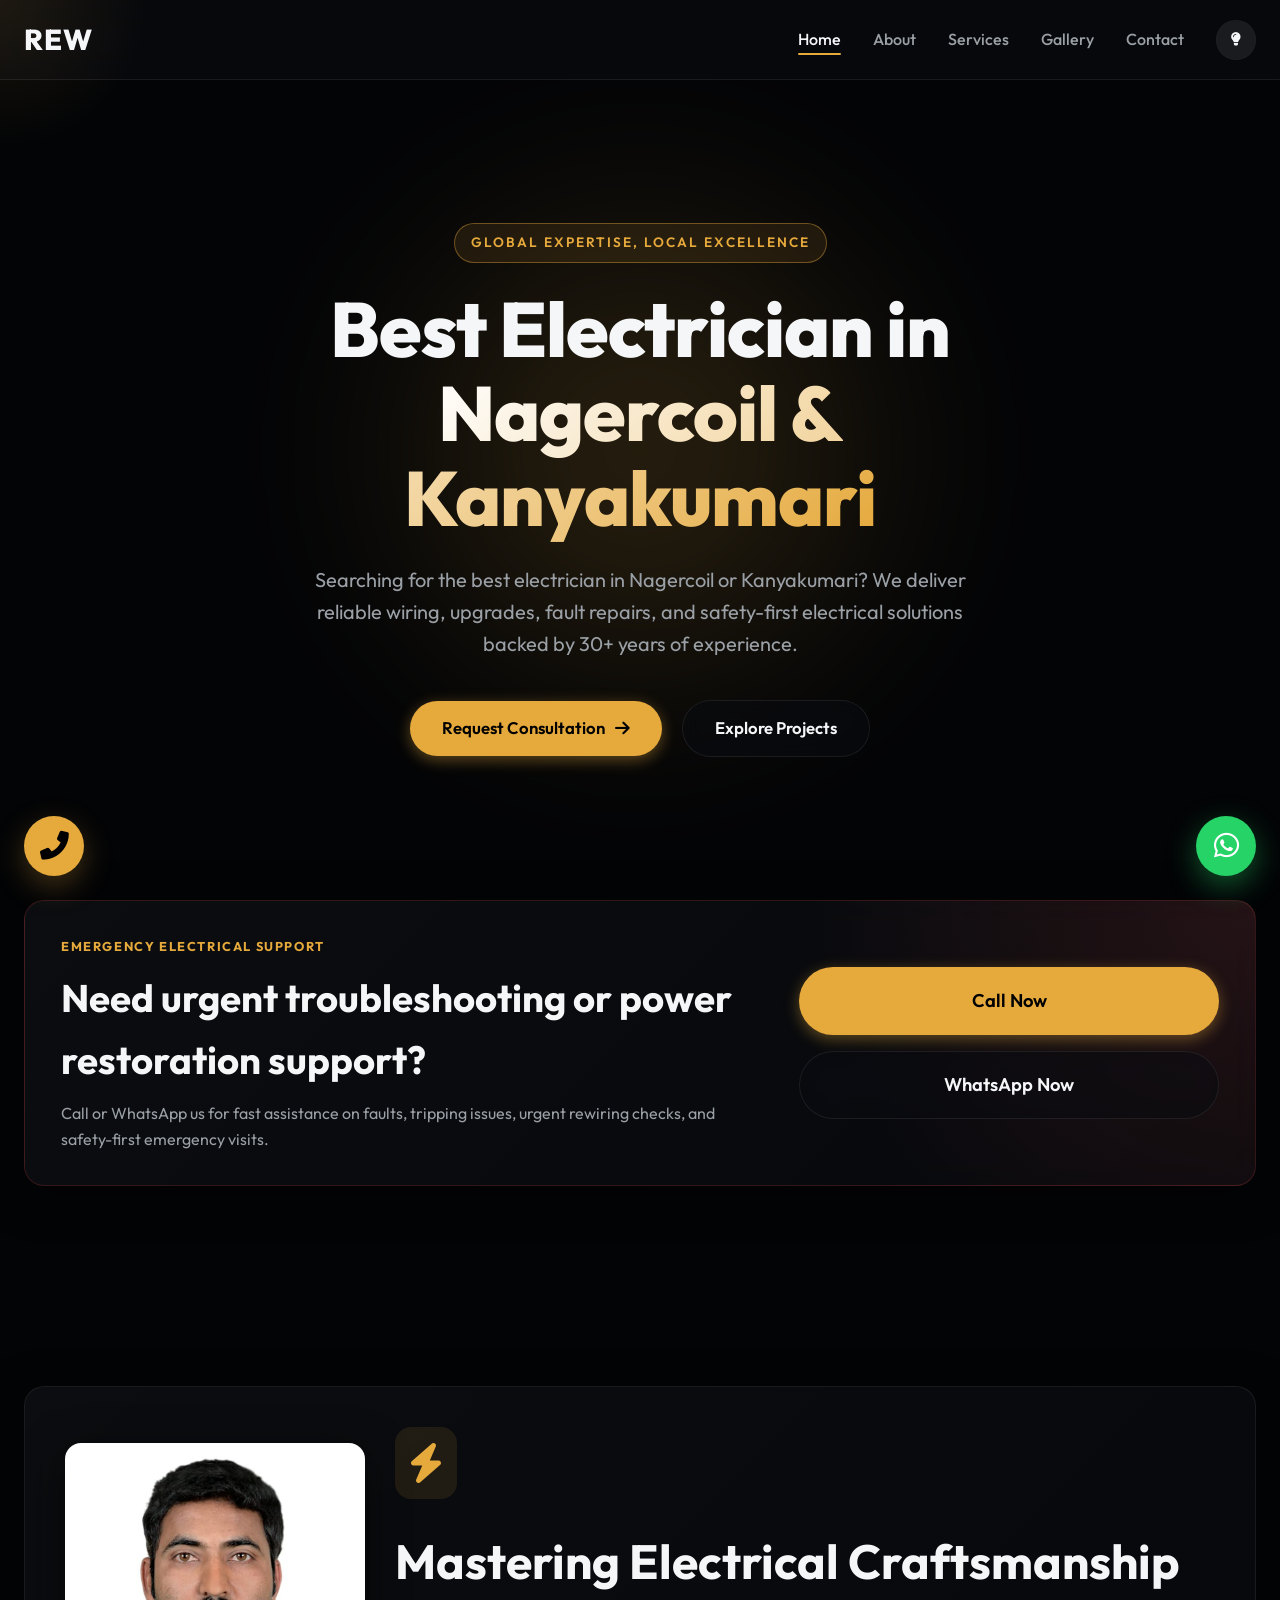
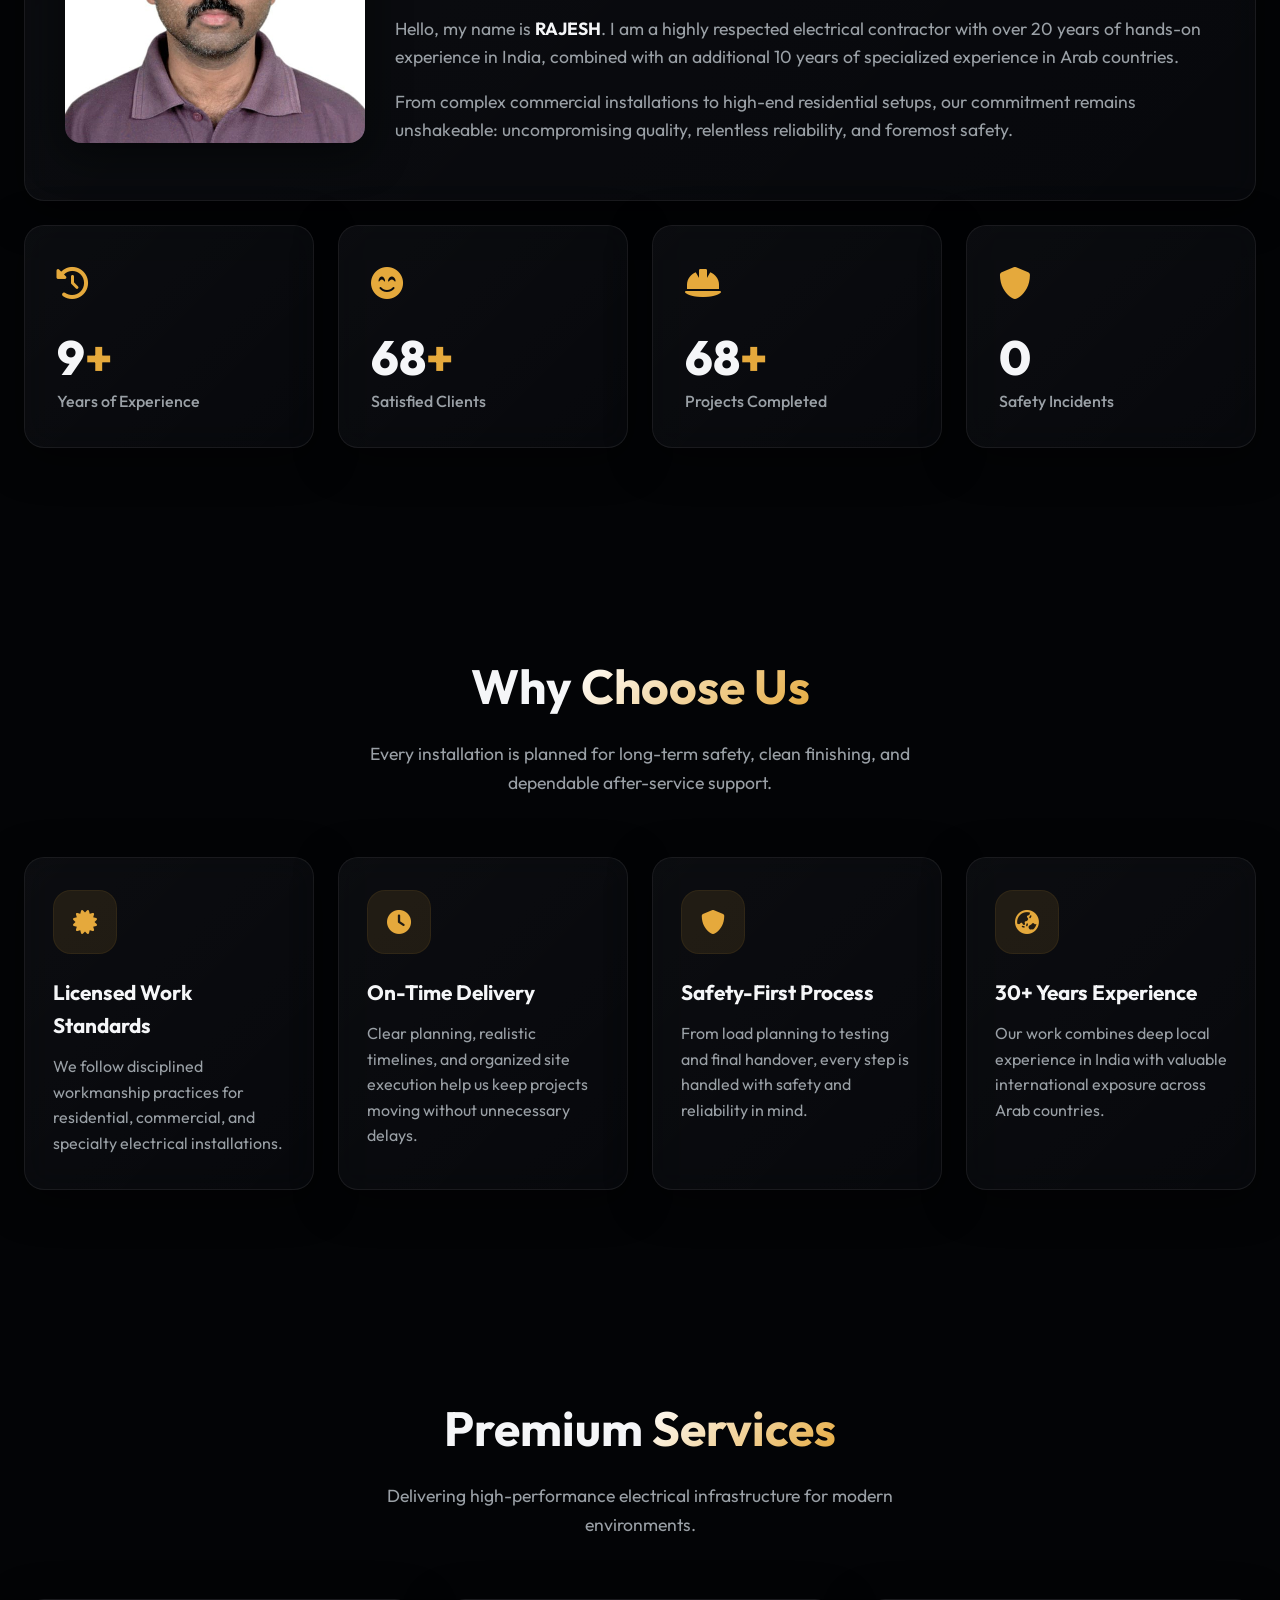
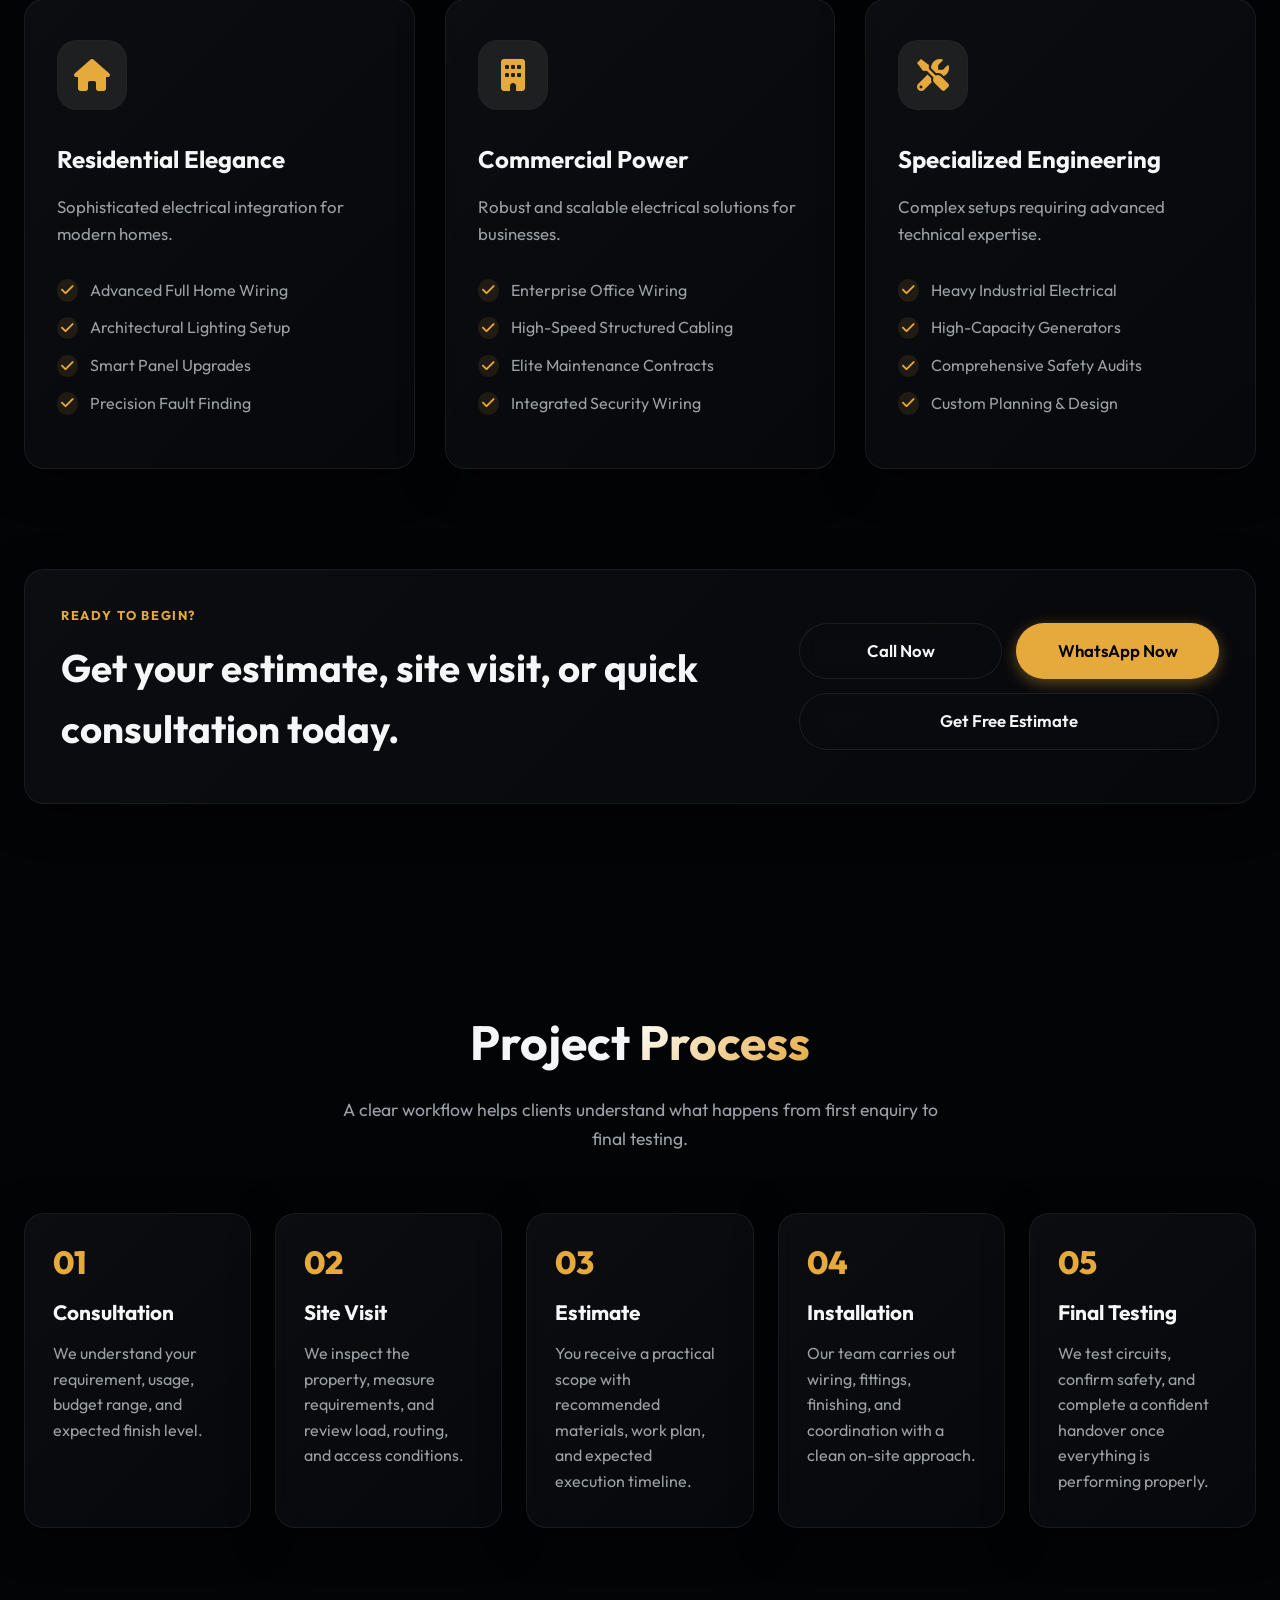
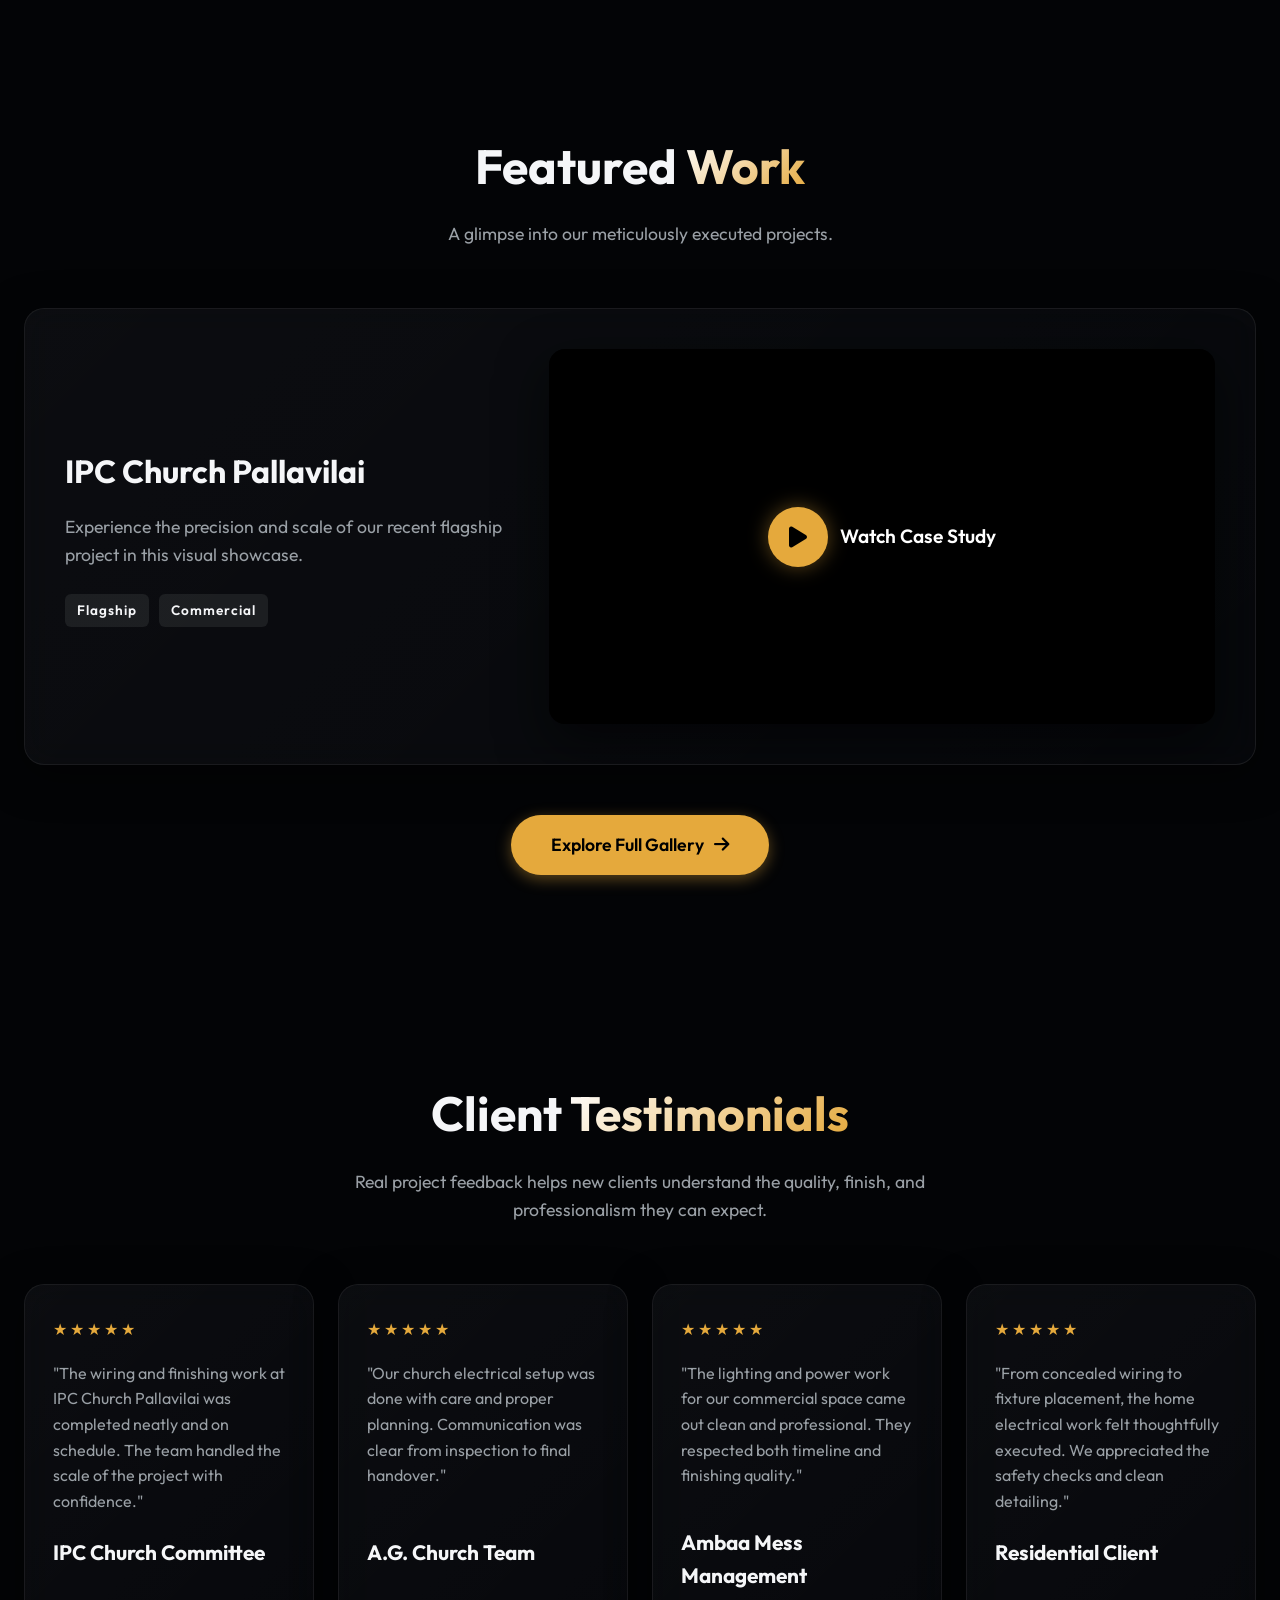
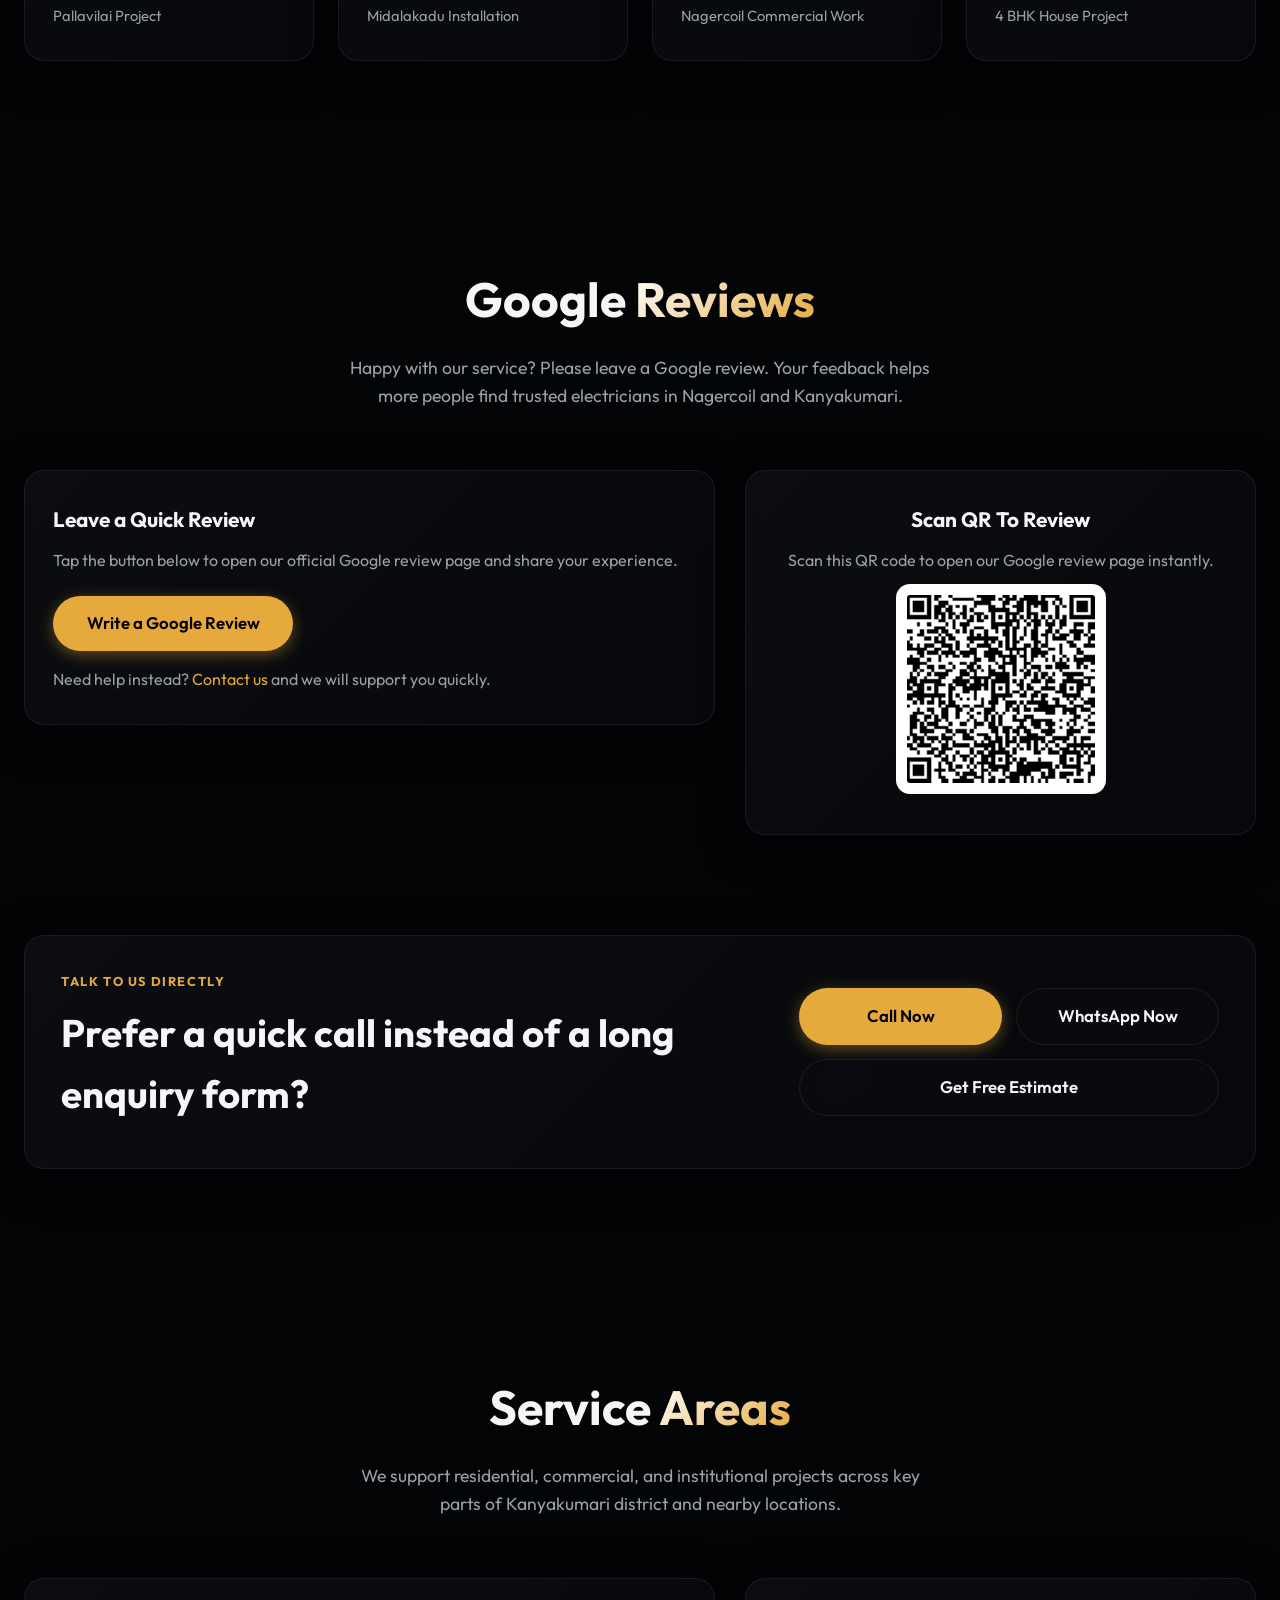
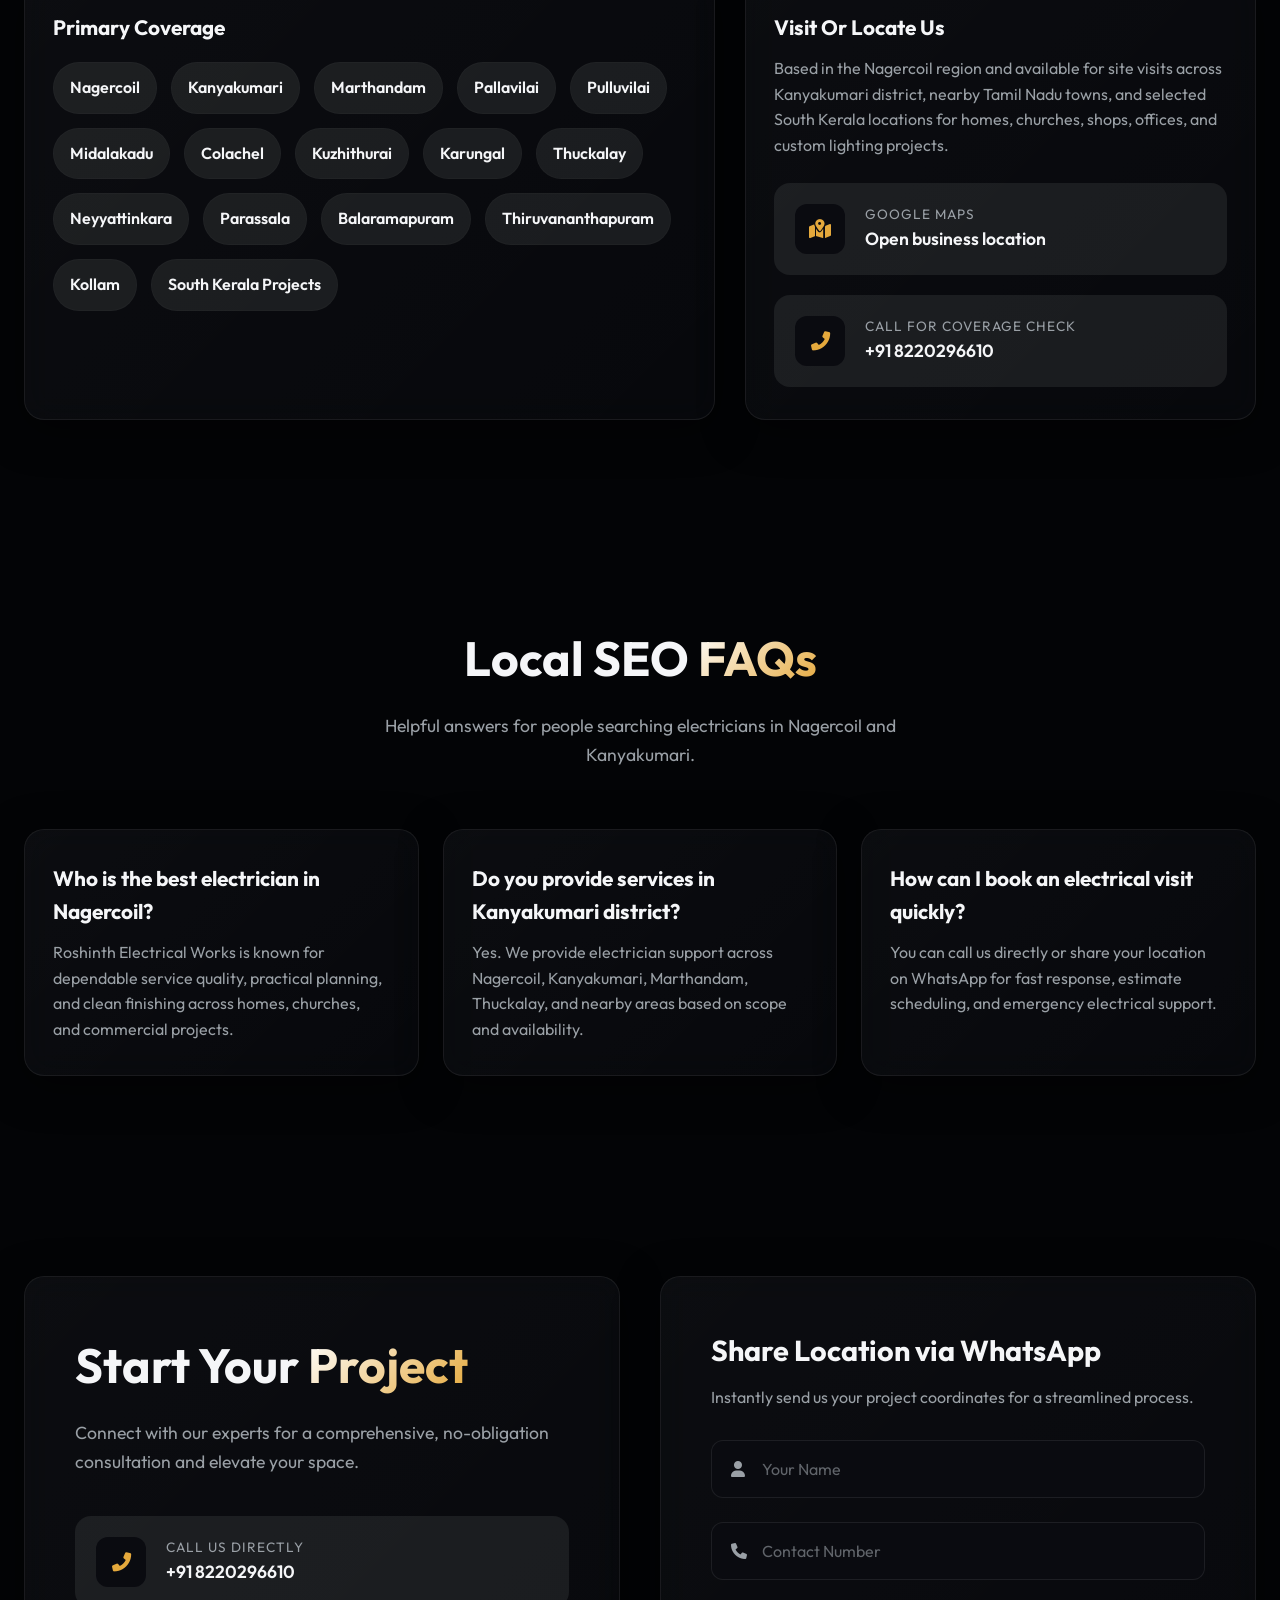
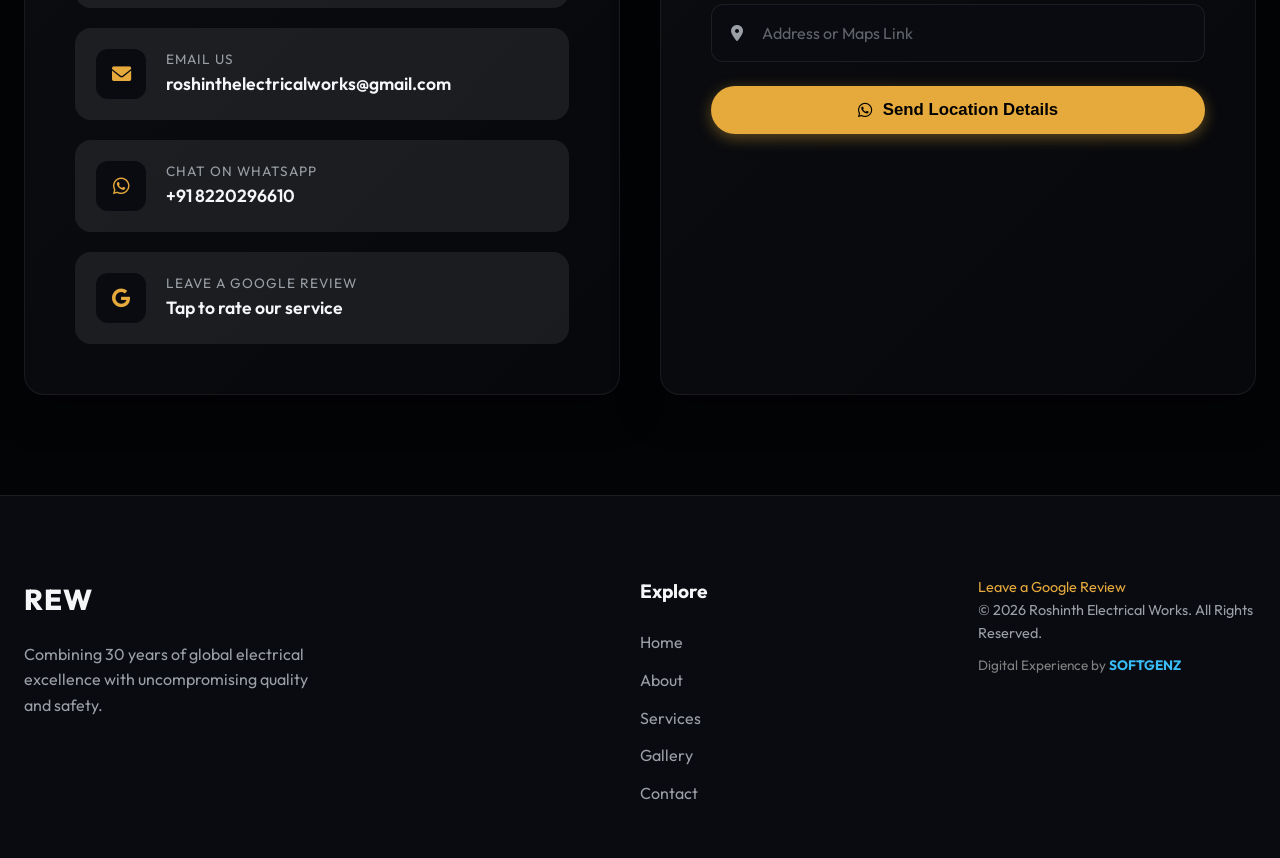
==== commit 1dfcd8bc: "Add glow effect animation and improve theme handling on load" ====
--- a/index.html
+++ b/index.html
@@ -123,7 +123,7 @@
   <!-- Header with Glassmorphism -->
   <header class="glass-header">
     <div class="container header-inner">
-      <a href="#" class="logo">REW<span class="accent-dot">.</span></a>
+      <a href="#" class="logo">REW</a>
       <button id="menu-toggle" aria-label="Open menu"><i class="fas fa-bars"></i></button>
       <nav id="main-nav">
         <ul>
@@ -621,7 +621,7 @@
   <footer>
     <div class="container footer-content">
       <div class="footer-block brand-block">
-        <a href="#" class="logo">REW<span class="accent-dot">.</span></a>
+        <a href="#" class="logo">REW</a>
         <p>Combining 30 years of global electrical excellence with uncompromising quality and safety.</p>
       </div>
       <div class="footer-block links-block">
@@ -637,6 +637,7 @@
       <div class="footer-block copy-block">
         <p><a href="https://g.page/r/Cee1YrWdJH3REBM/review" target="_blank" rel="noopener noreferrer">Leave a Google Review</a></p>
         <p>&copy; <span class="current-year"></span> Roshinth Electrical Works. All Rights Reserved.</p>
+        <p style="margin-top: 10px; font-size: 0.85rem; color: #808080;">Digital Experience by <a href="https://softgenz.kanniyakumarione.com/" target="_blank" style="color:#38bdf8; font-weight:bold; text-decoration:none;">SOFTGENZ</a></p>
       </div>
     </div>
   </footer>
--- a/style.css
+++ b/style.css
@@ -1242,6 +1242,16 @@
   transform: translateY(-5px) scale(1.1);
 }
 
+@keyframes pulseGlow {
+  0% { box-shadow: 0 0 0 0 rgba(37, 211, 102, 0.7); }
+  70% { box-shadow: 0 0 0 15px rgba(37, 211, 102, 0); }
+  100% { box-shadow: 0 0 0 0 rgba(37, 211, 102, 0); }
+}
+
+.glow-effect {
+  animation: pulseGlow 2s infinite;
+}
+
 /* Toast */
 .premium-toast {
   position: fixed;
@@ -1499,6 +1509,11 @@
     pointer-events: auto;
   }
   
+  #hero {
+    min-height: auto;
+    padding-top: 160px;
+    padding-bottom: 60px;
+  }
   .hero-title { font-size: 2.2rem; }
   .hero-subtitle { font-size: 1rem; }
   .hero-actions { flex-direction: column; width: 100%; }
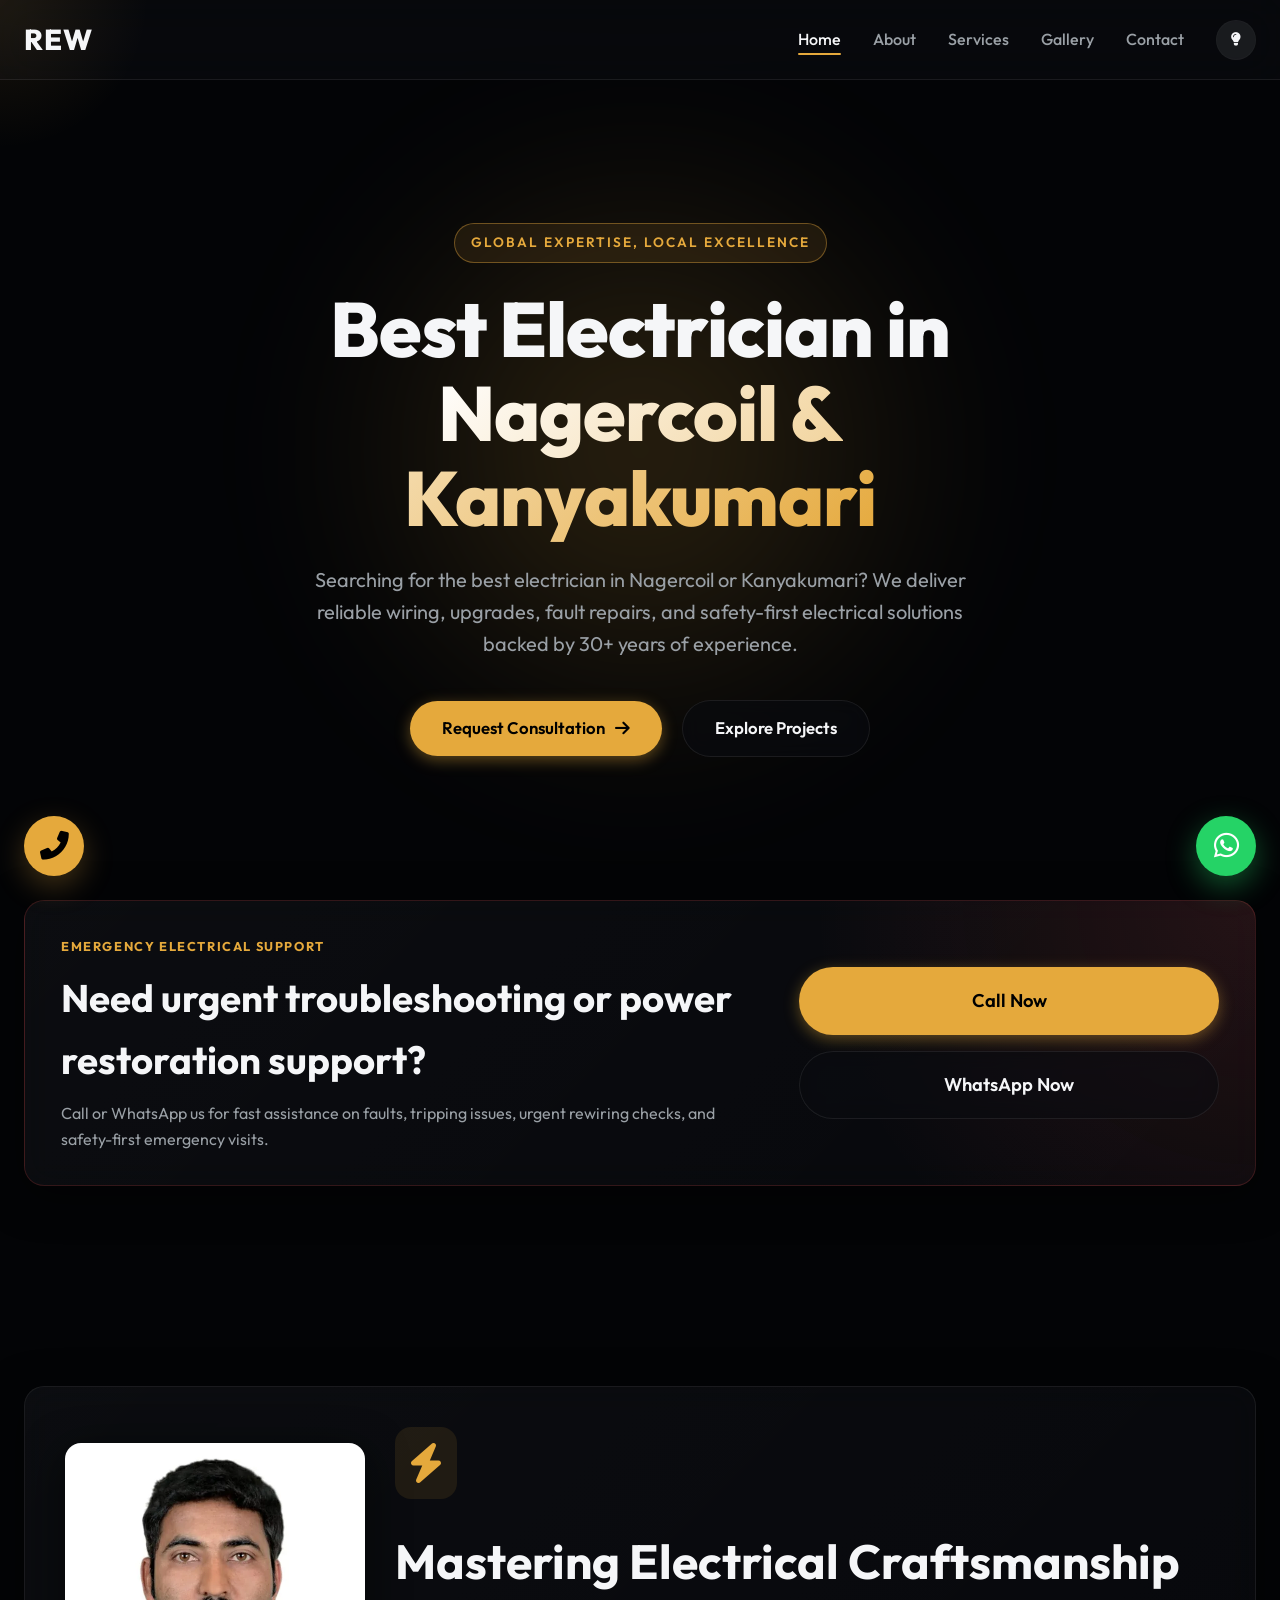
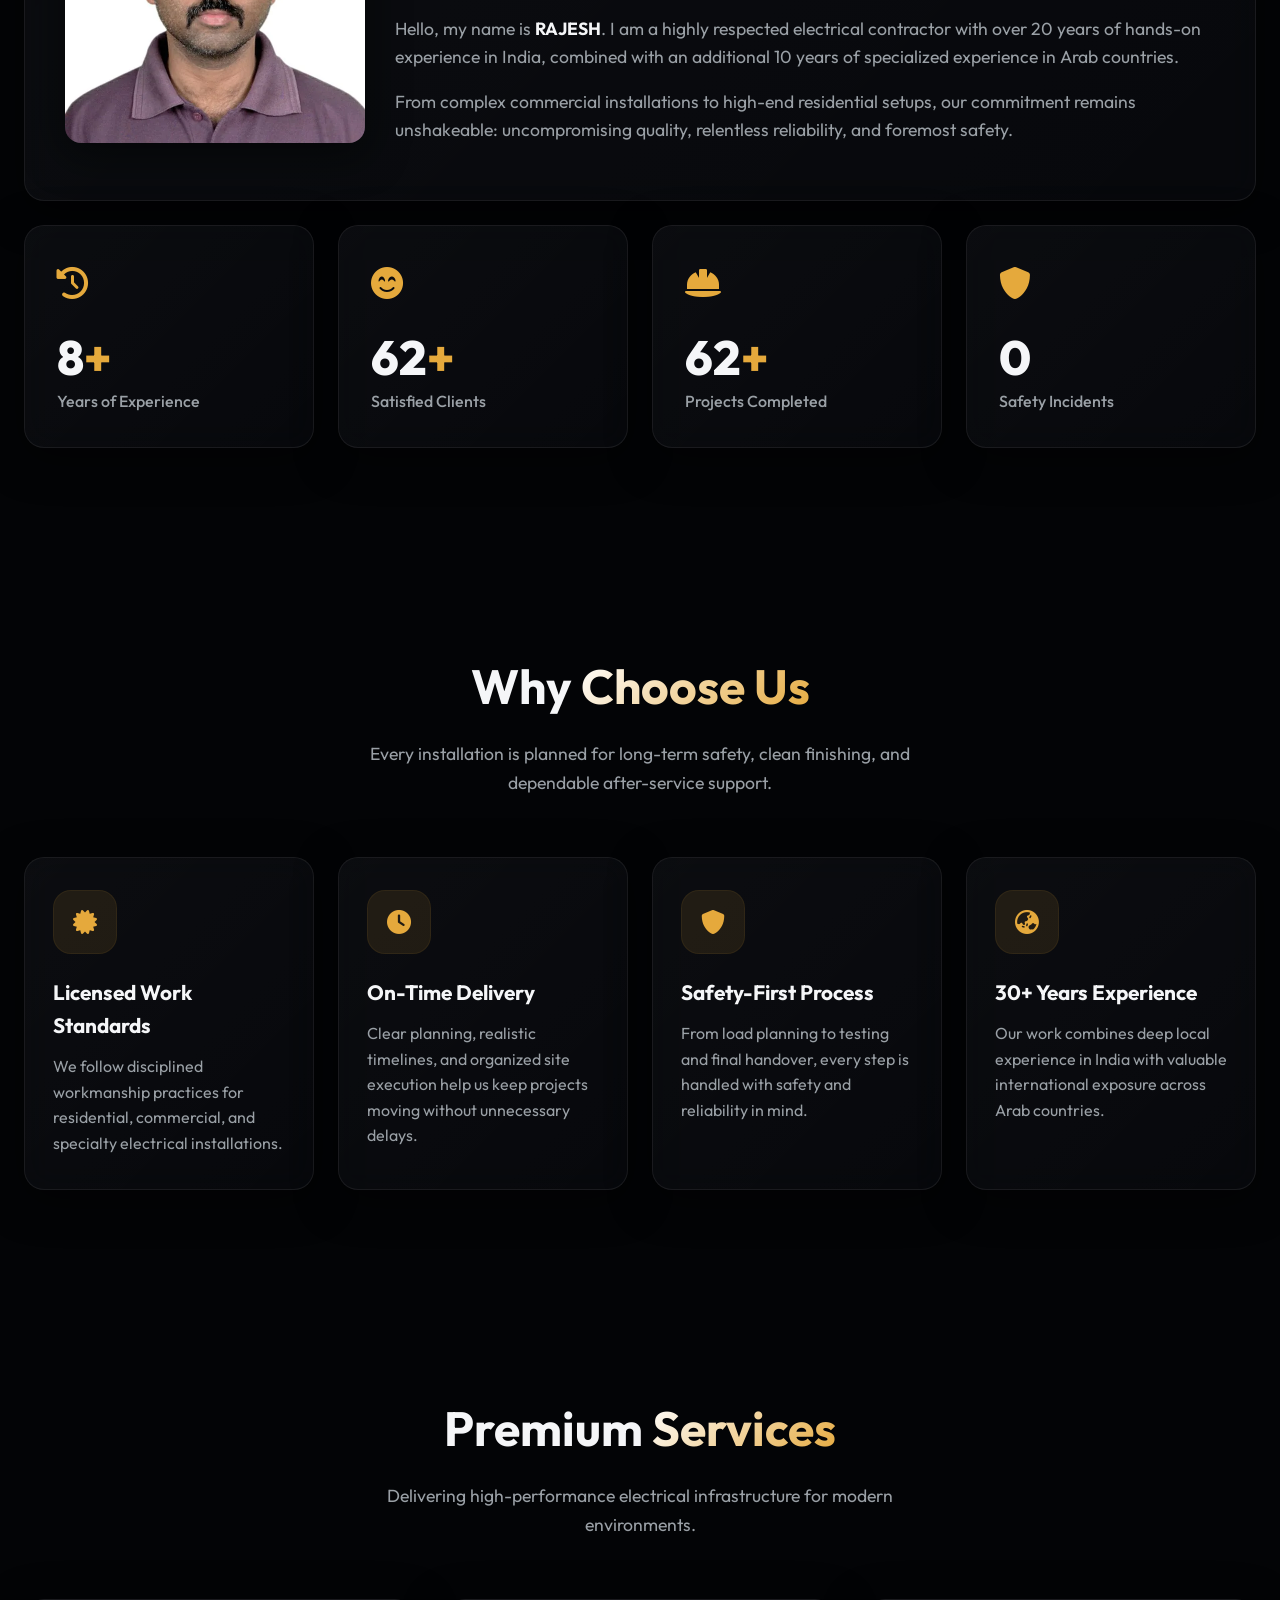
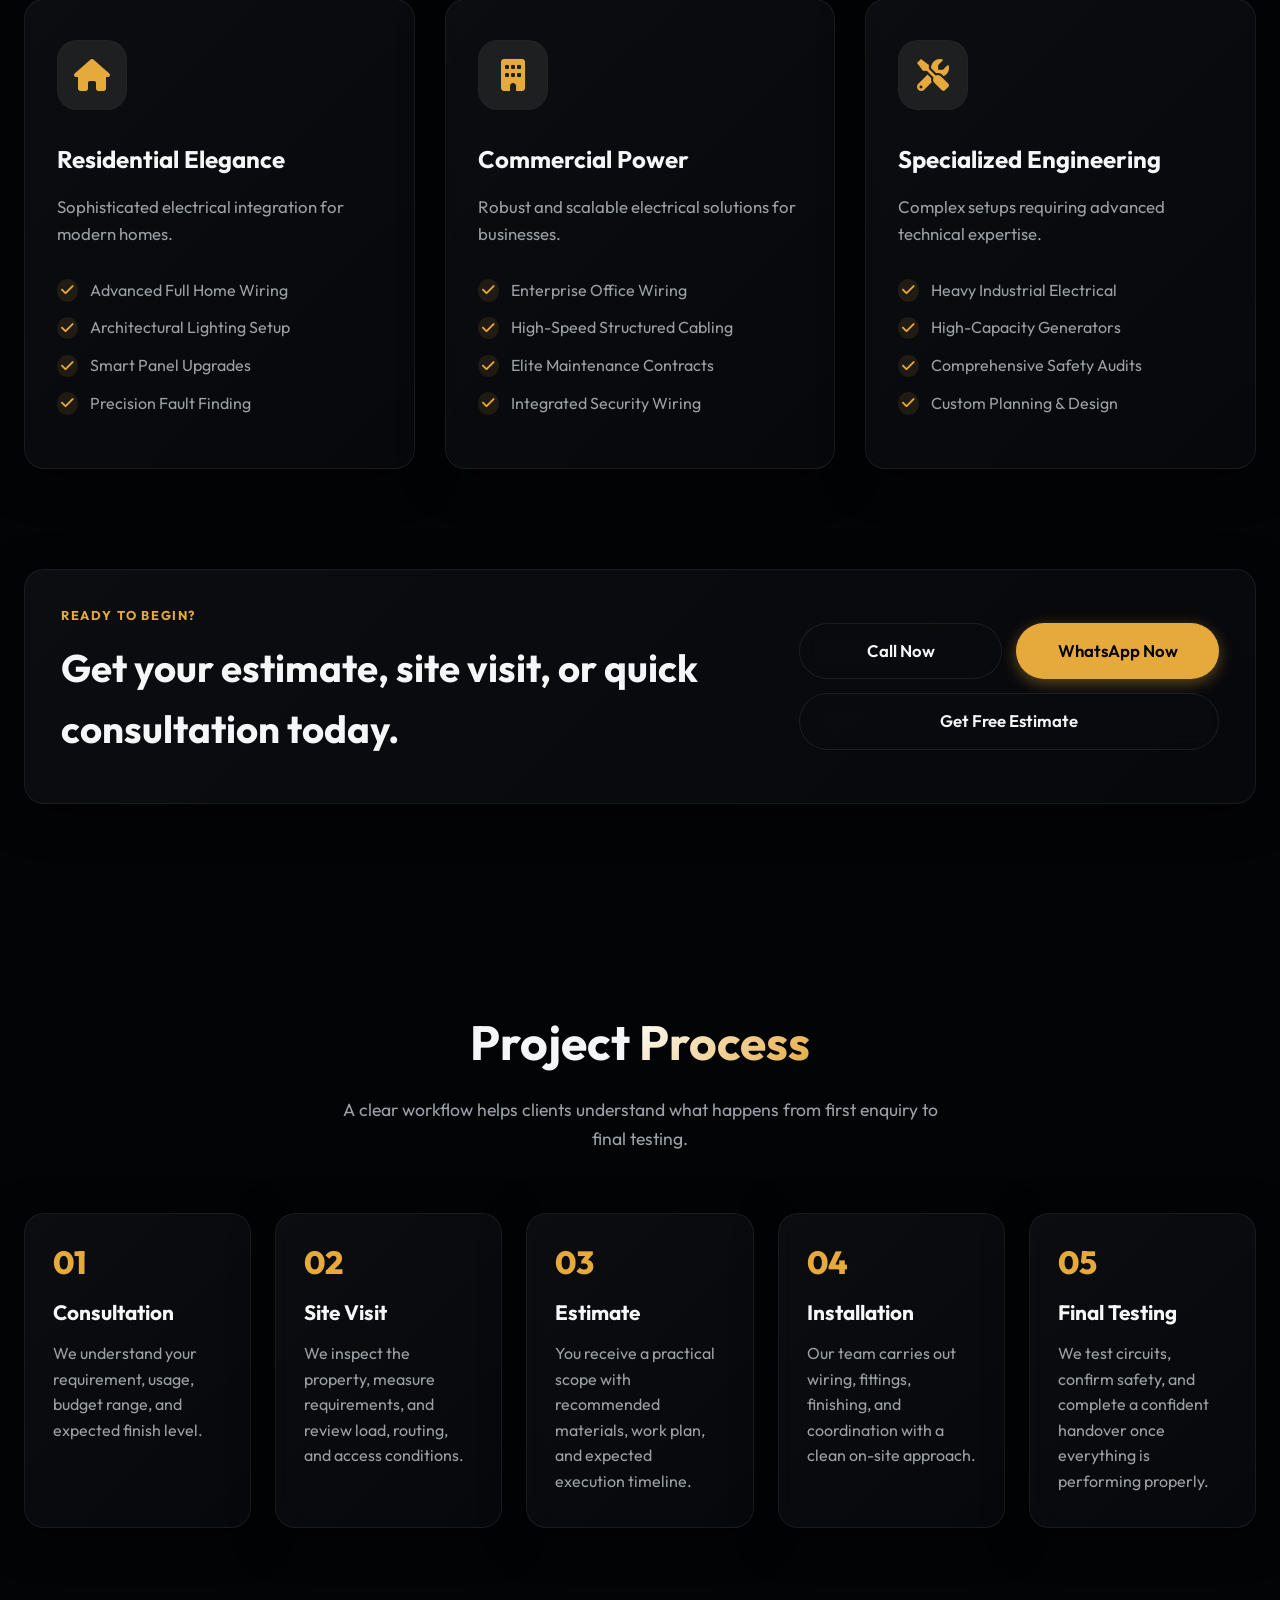
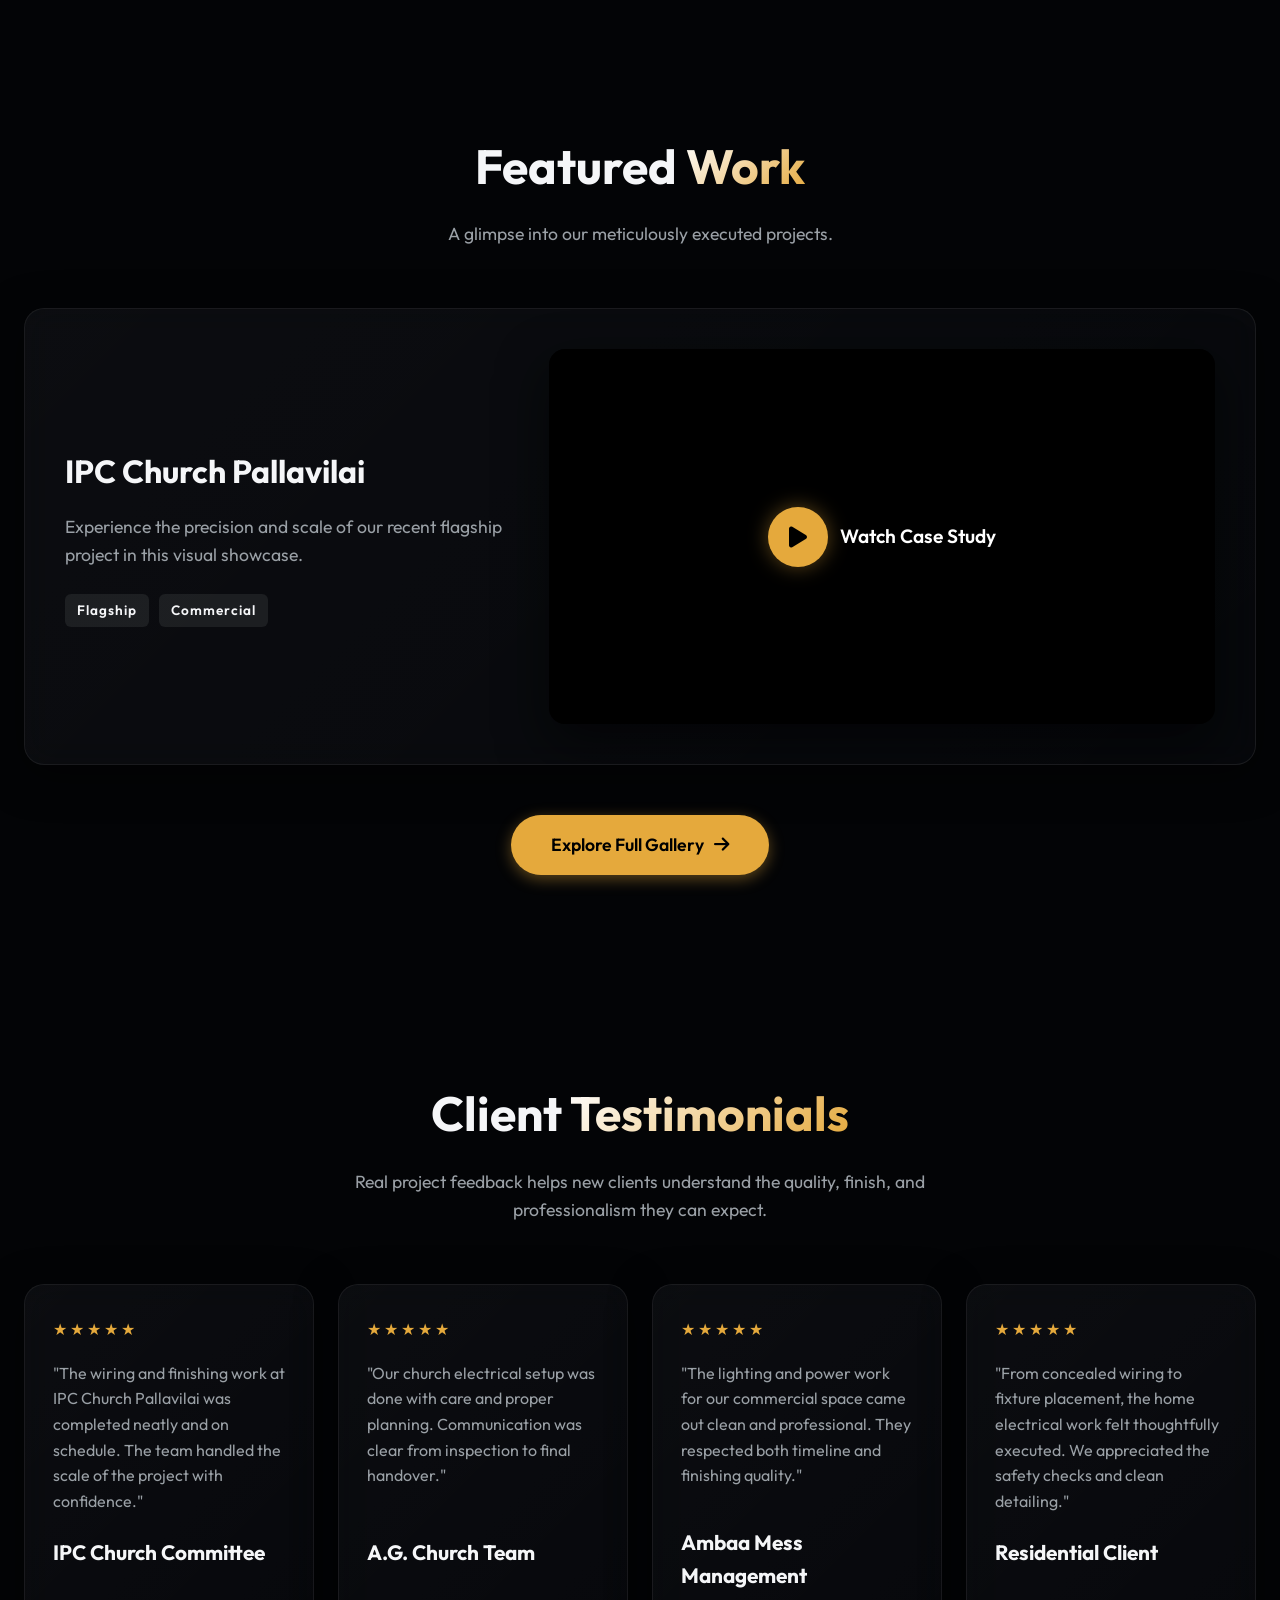
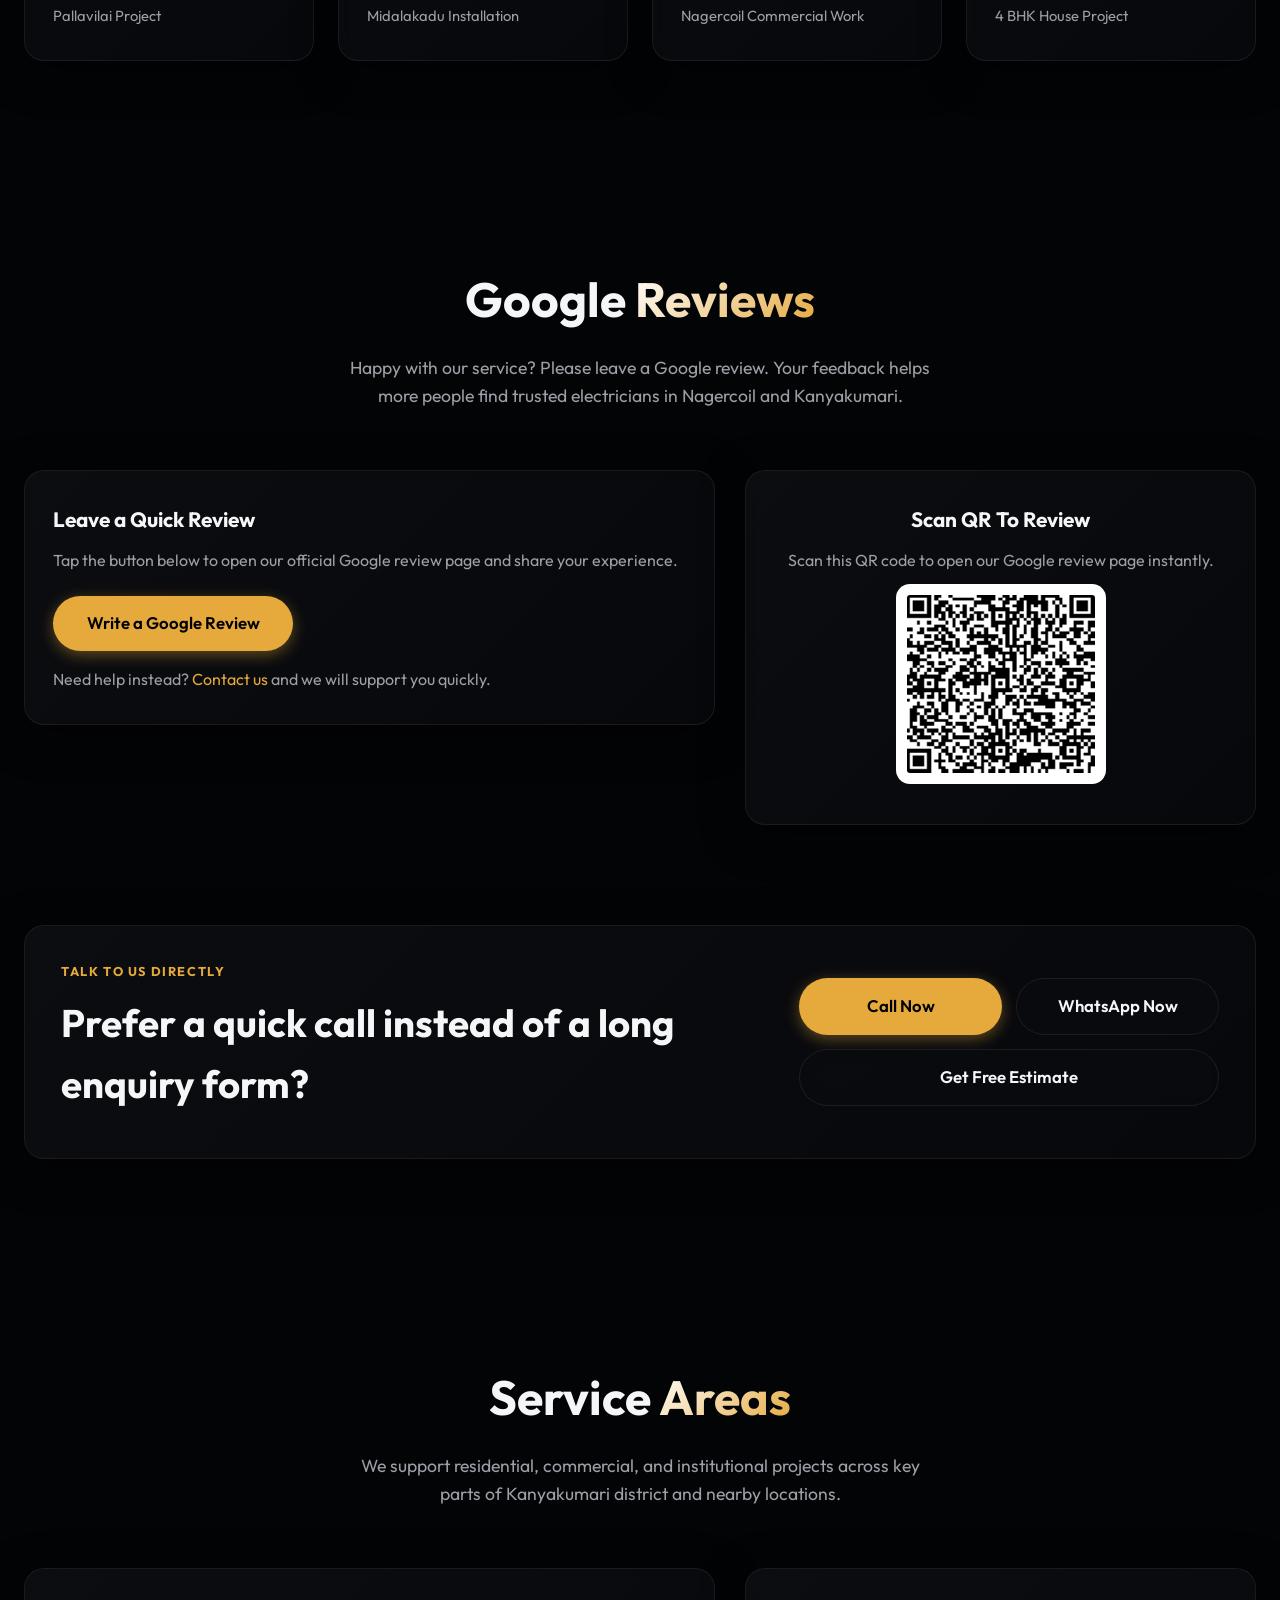
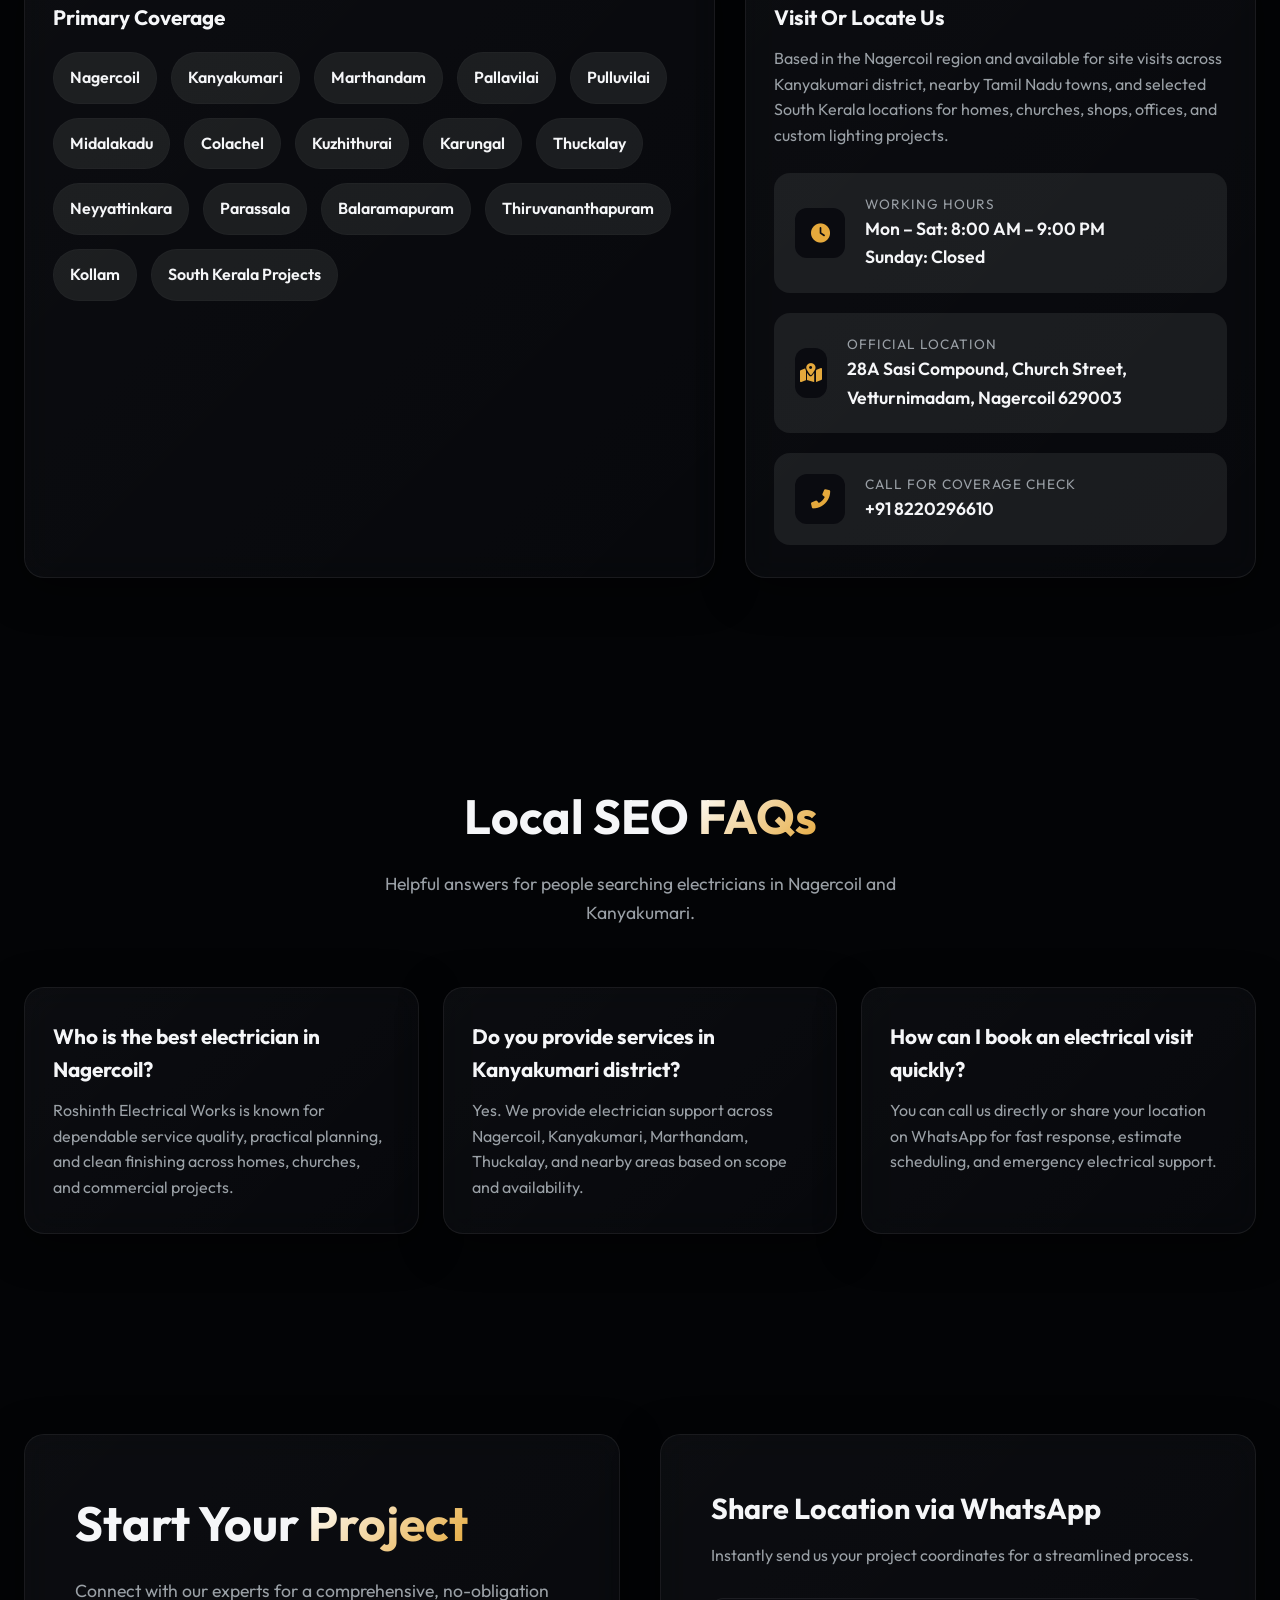
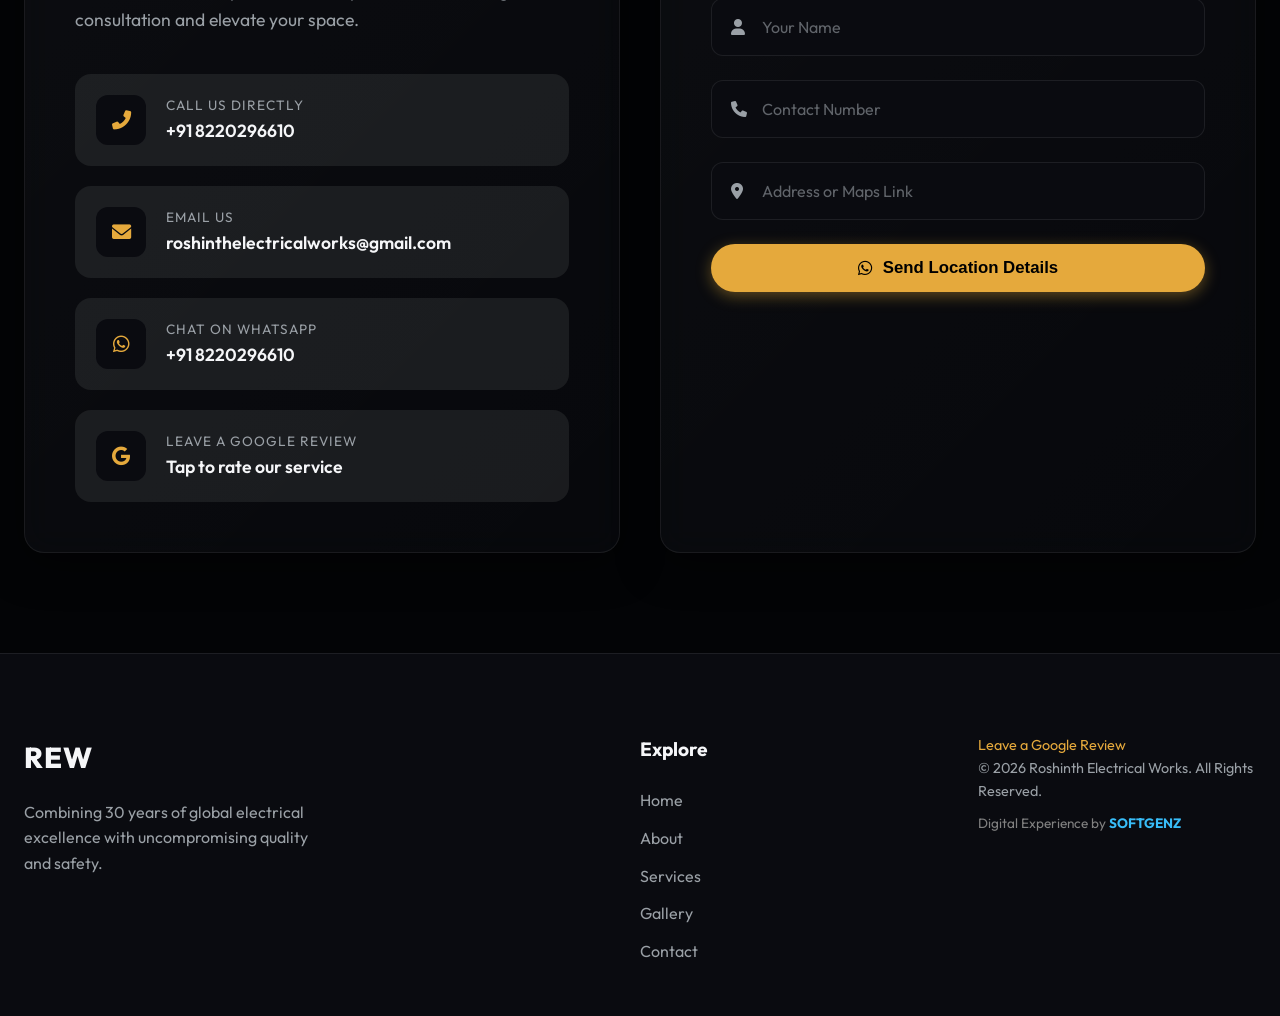
==== commit ef3f533e: "refactor: convert gallery images to webp format and optimize markup" ====
--- a/index.html
+++ b/index.html
@@ -8,23 +8,29 @@
   <meta name="keywords" content="Best electrician in Nagercoil, Best electrician in Kanyakumari, Nagercoil electrical contractor, Kanyakumari electrician, Home wiring Nagercoil, Commercial electrical services Kanyakumari" />
   <meta name="author" content="Roshinth Electrical Works" />
   <meta name="geo.region" content="IN-TN" />
-  <meta name="geo.placename" content="Nagercoil, Kanyakumari" />
-  <meta name="geo.position" content="8.1833;77.4119" />
-  <meta name="ICBM" content="8.1833, 77.4119" />
+  <meta name="geo.placename" content="Vetturnimadam, Nagercoil, Kanyakumari" />
+  <meta name="geo.position" content="8.1917;77.4208" />
+  <meta name="ICBM" content="8.1917, 77.4208" />
   <meta property="og:title" content="Best Electrician in Nagercoil & Kanyakumari | Roshinth Electrical Works" />
   <meta property="og:description" content="Trusted local electrician for homes, shops, churches, and commercial buildings in Nagercoil and Kanyakumari district." />
   <meta property="og:type" content="website" />
   <meta property="og:locale" content="en_IN" />
   <meta property="og:url" content="https://roshinthelectricalworks.in/" />
   <meta property="og:image" content="https://roshinthelectricalworks.in/roshinth-electrical-works-logo-nagercoil.png" />
+  <meta property="og:image:width" content="1200" />
+  <meta property="og:image:height" content="630" />
+  <meta property="og:image:alt" content="Roshinth Electrical Works Nagercoil" />
   <meta name="twitter:card" content="summary_large_image" />
   <meta name="twitter:title" content="Best Electrician in Nagercoil & Kanyakumari | Roshinth Electrical Works" />
   <meta name="twitter:description" content="30+ years of experience in electrical wiring, upgrades, and maintenance across Nagercoil and Kanyakumari." />
   <meta name="twitter:image" content="https://roshinthelectricalworks.in/roshinth-electrical-works-logo-nagercoil.png" />
   <meta name="robots" content="index, follow" />
   <link rel="canonical" href="https://roshinthelectricalworks.in/" />
+  <link rel="manifest" href="site.webmanifest">
   <title>Best Electrician in Nagercoil & Kanyakumari | Roshinth Electrical Works</title>
   <link rel="stylesheet" href="style.css">
+  <link rel="preconnect" href="https://fonts.googleapis.com">
+  <link rel="preconnect" href="https://fonts.gstatic.com" crossorigin>
   <link href="https://fonts.googleapis.com/css2?family=Outfit:wght@300;400;500;600;700;800&display=swap" rel="stylesheet">
   <link rel="stylesheet" href="https://cdnjs.cloudflare.com/ajax/libs/font-awesome/6.0.0-beta3/css/all.min.css">
   <link rel="icon" href="favicon.ico">
@@ -49,11 +55,32 @@
       "description": "Best electrician services in Nagercoil and Kanyakumari for residential, commercial, and church electrical projects.",
       "address": {
         "@type": "PostalAddress",
+        "streetAddress": "28A Sasi Compound, Church Street, Vetturnimadam",
         "addressLocality": "Nagercoil",
-        "postalCode": "629001",
+        "postalCode": "629003",
         "addressRegion": "Tamil Nadu",
         "addressCountry": "IN"
       },
+      "geo": {
+        "@type": "GeoCoordinates",
+        "latitude": 8.1917,
+        "longitude": 77.4208
+      },
+      "openingHoursSpecification": [
+        {
+          "@type": "OpeningHoursSpecification",
+          "dayOfWeek": [
+            "Monday",
+            "Tuesday",
+            "Wednesday",
+            "Thursday",
+            "Friday",
+            "Saturday"
+          ],
+          "opens": "08:00",
+          "closes": "21:00"
+        }
+      ],
       "areaServed": [
         "Nagercoil",
         "Kanyakumari",
@@ -68,6 +95,47 @@
         "Thiruvananthapuram",
         "South Kerala"
       ],
+      "hasOfferCatalog": {
+        "@type": "OfferCatalog",
+        "name": "Electrical Services",
+        "itemListElement": [
+          {
+            "@type": "Offer",
+            "itemOffered": {
+              "@type": "Service",
+              "name": "Residential House Wiring & Renovations"
+            }
+          },
+          {
+            "@type": "Offer",
+            "itemOffered": {
+              "@type": "Service",
+              "name": "Commercial Wiring & Power Distribution"
+            }
+          },
+          {
+            "@type": "Offer",
+            "itemOffered": {
+              "@type": "Service",
+              "name": "Church, Auditorium & Event Architectural Lighting"
+            }
+          },
+          {
+            "@type": "Offer",
+            "itemOffered": {
+              "@type": "Service",
+              "name": "Control Panel Dressing & DB Upgrades"
+            }
+          },
+          {
+            "@type": "Offer",
+            "itemOffered": {
+              "@type": "Service",
+              "name": "Emergency Electrical Fault Finding & Safety Grounding"
+            }
+          }
+        ]
+      },
       "sameAs": [
         "https://wa.me/918220296610",
         "https://maps.google.com/?q=Roshinth+Electrical+Works+Nagercoil",
@@ -177,7 +245,10 @@
         <!-- About Box -->
         <div class="bento-item about-box reveal-scale glass-card">
           <div class="about-image">
-            <img src="rajesh-electrician-nagercoil-kanyakumari.jpg" alt="Rajesh - Electrical Contractor" />
+            <picture>
+              <source srcset="rajesh-electrician-nagercoil-kanyakumari.webp" type="image/webp">
+              <img src="rajesh-electrician-nagercoil-kanyakumari.jpg" alt="Rajesh - Electrical Contractor Nagercoil Kanyakumari" width="400" height="400" loading="lazy" />
+            </picture>
           </div>
           <div class="about-text">
             <div class="box-icon"><i class="fas fa-bolt"></i></div>
@@ -384,6 +455,7 @@
                 class="project-video-iframe"
                 src="https://www.youtube.com/embed/dfPAnbIDc2I?autoplay=1&mute=1&playsinline=1&rel=0&modestbranding=1&loop=1&playlist=dfPAnbIDc2I&controls=1"
                 frameborder="0"
+                loading="lazy"
                 allow="accelerometer; autoplay; clipboard-write; encrypted-media; gyroscope; picture-in-picture"
                 allowfullscreen
                 title="IPC Church Pallavilai Project Video"
@@ -450,7 +522,7 @@
         <article class="areas-panel glass-card reveal-right delay-1 review-qr-card">
           <h3>Scan QR To Review</h3>
           <p>Scan this QR code to open our Google review page instantly.</p>
-          <img src="roshinth-electrical-works-google-review-qr.png" alt="Google review QR code for Roshinth Electrical Works Nagercoil Kanyakumari" loading="lazy" class="review-qr-image" />
+          <img src="roshinth-electrical-works-google-review-qr.png" alt="Google review QR code for Roshinth Electrical Works Nagercoil Kanyakumari" width="200" height="200" loading="lazy" class="review-qr-image" />
         </article>
       </div>
     </div>
@@ -504,11 +576,18 @@
           <h3>Visit Or Locate Us</h3>
           <p>Based in the Nagercoil region and available for site visits across Kanyakumari district, nearby Tamil Nadu towns, and selected South Kerala locations for homes, churches, shops, offices, and custom lighting projects.</p>
           <div class="contact-methods compact-methods">
+            <div class="contact-method-item">
+              <div class="cm-icon"><i class="fas fa-clock"></i></div>
+              <div class="cm-details">
+                <span class="cm-label">Working Hours</span>
+                <span class="cm-value">Mon – Sat: 8:00 AM – 9:00 PM<br>Sunday: Closed</span>
+              </div>
+            </div>
             <a href="https://maps.google.com/?q=Roshinth+Electrical+Works+Nagercoil" target="_blank" class="contact-method-item">
               <div class="cm-icon"><i class="fas fa-map-marked-alt"></i></div>
               <div class="cm-details">
-                <span class="cm-label">Google Maps</span>
-                <span class="cm-value">Open business location</span>
+                <span class="cm-label">Official Location</span>
+                <span class="cm-value">28A Sasi Compound, Church Street, Vetturnimadam, Nagercoil 629003</span>
               </div>
             </a>
             <a href="tel:8220296610" class="contact-method-item">
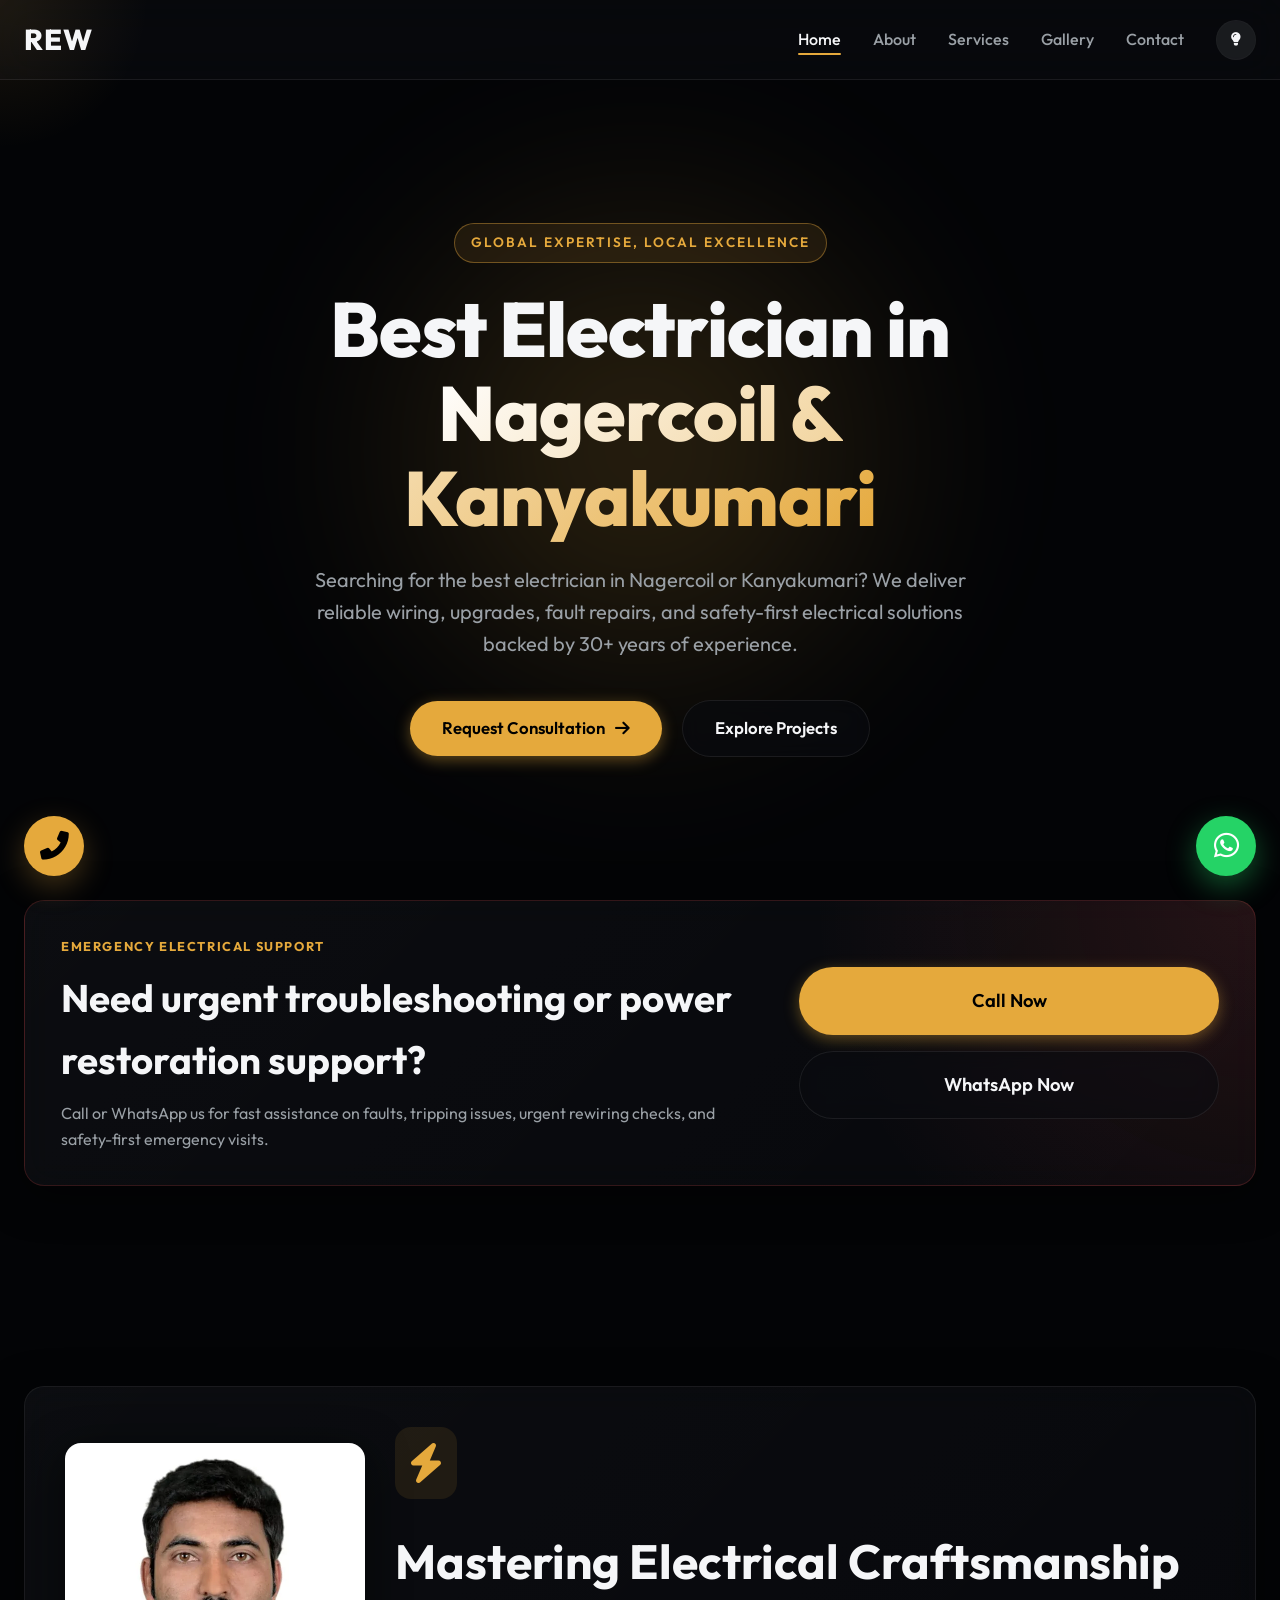
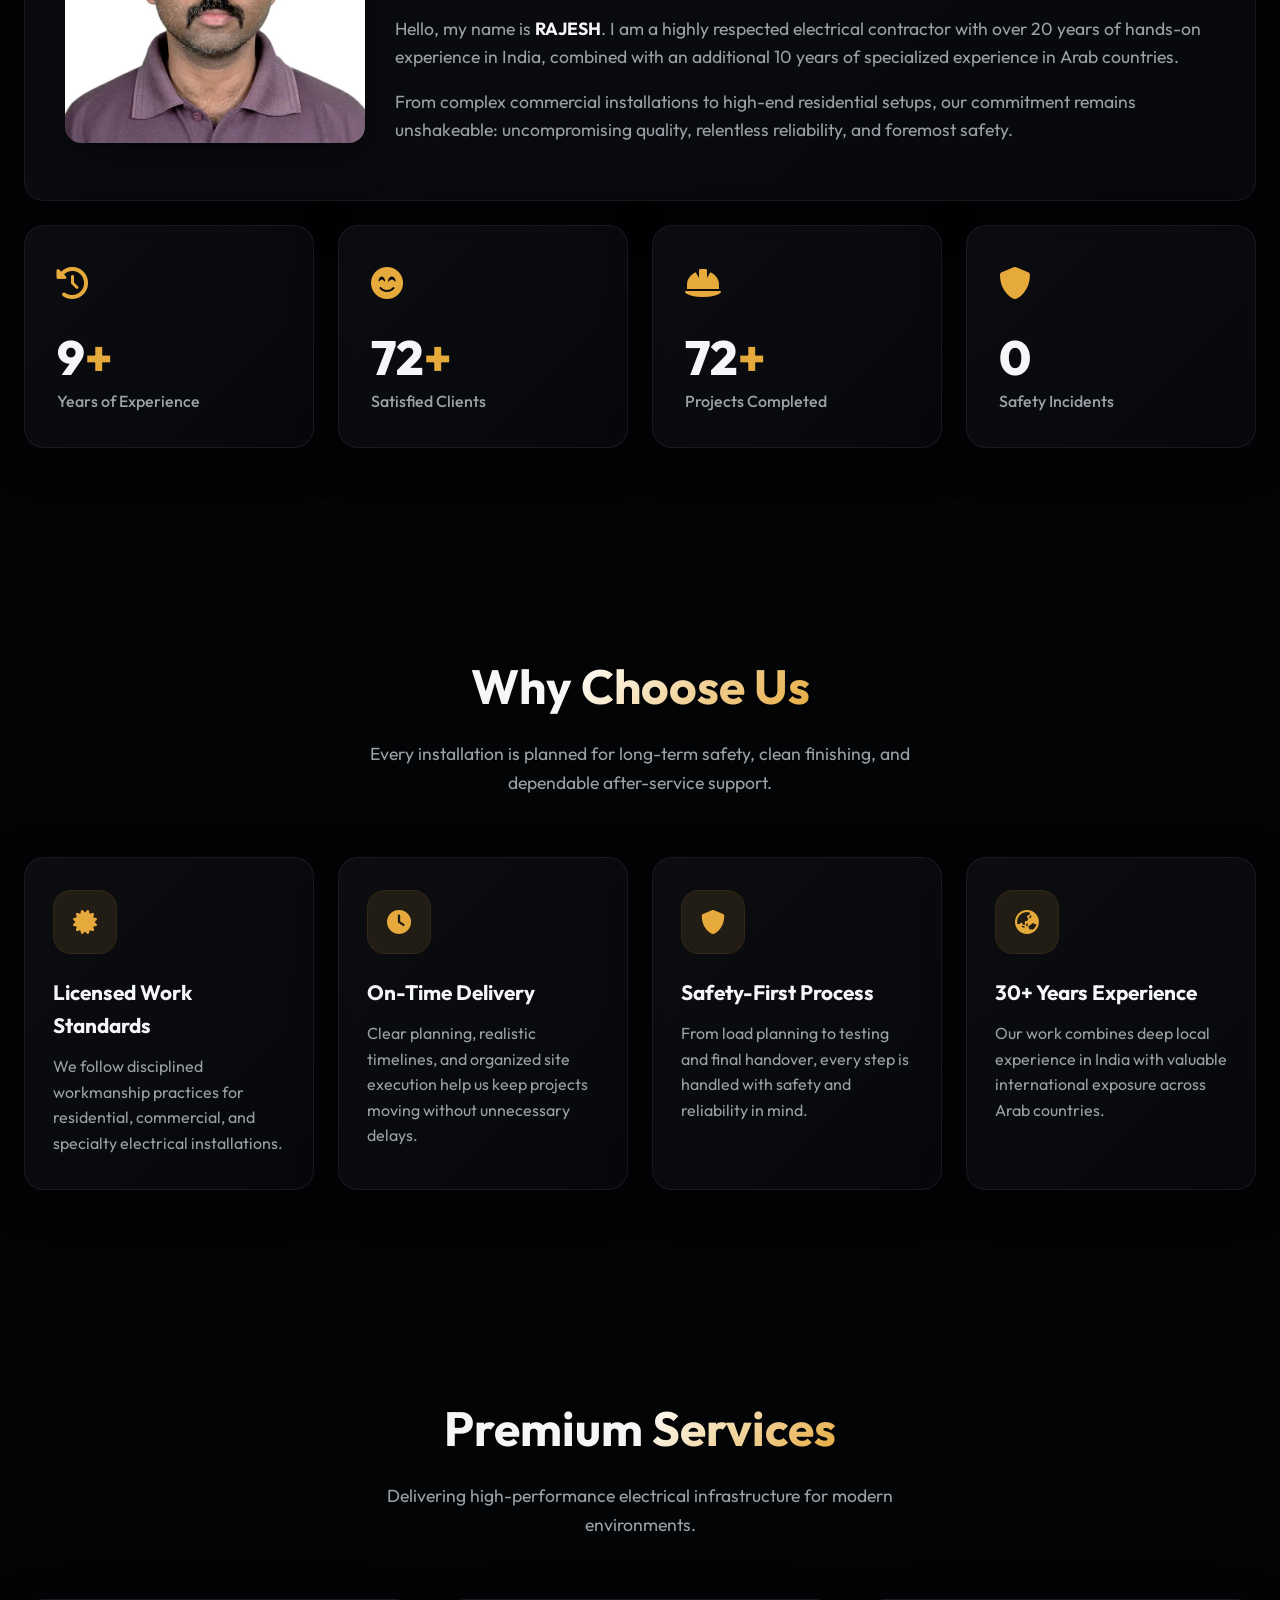
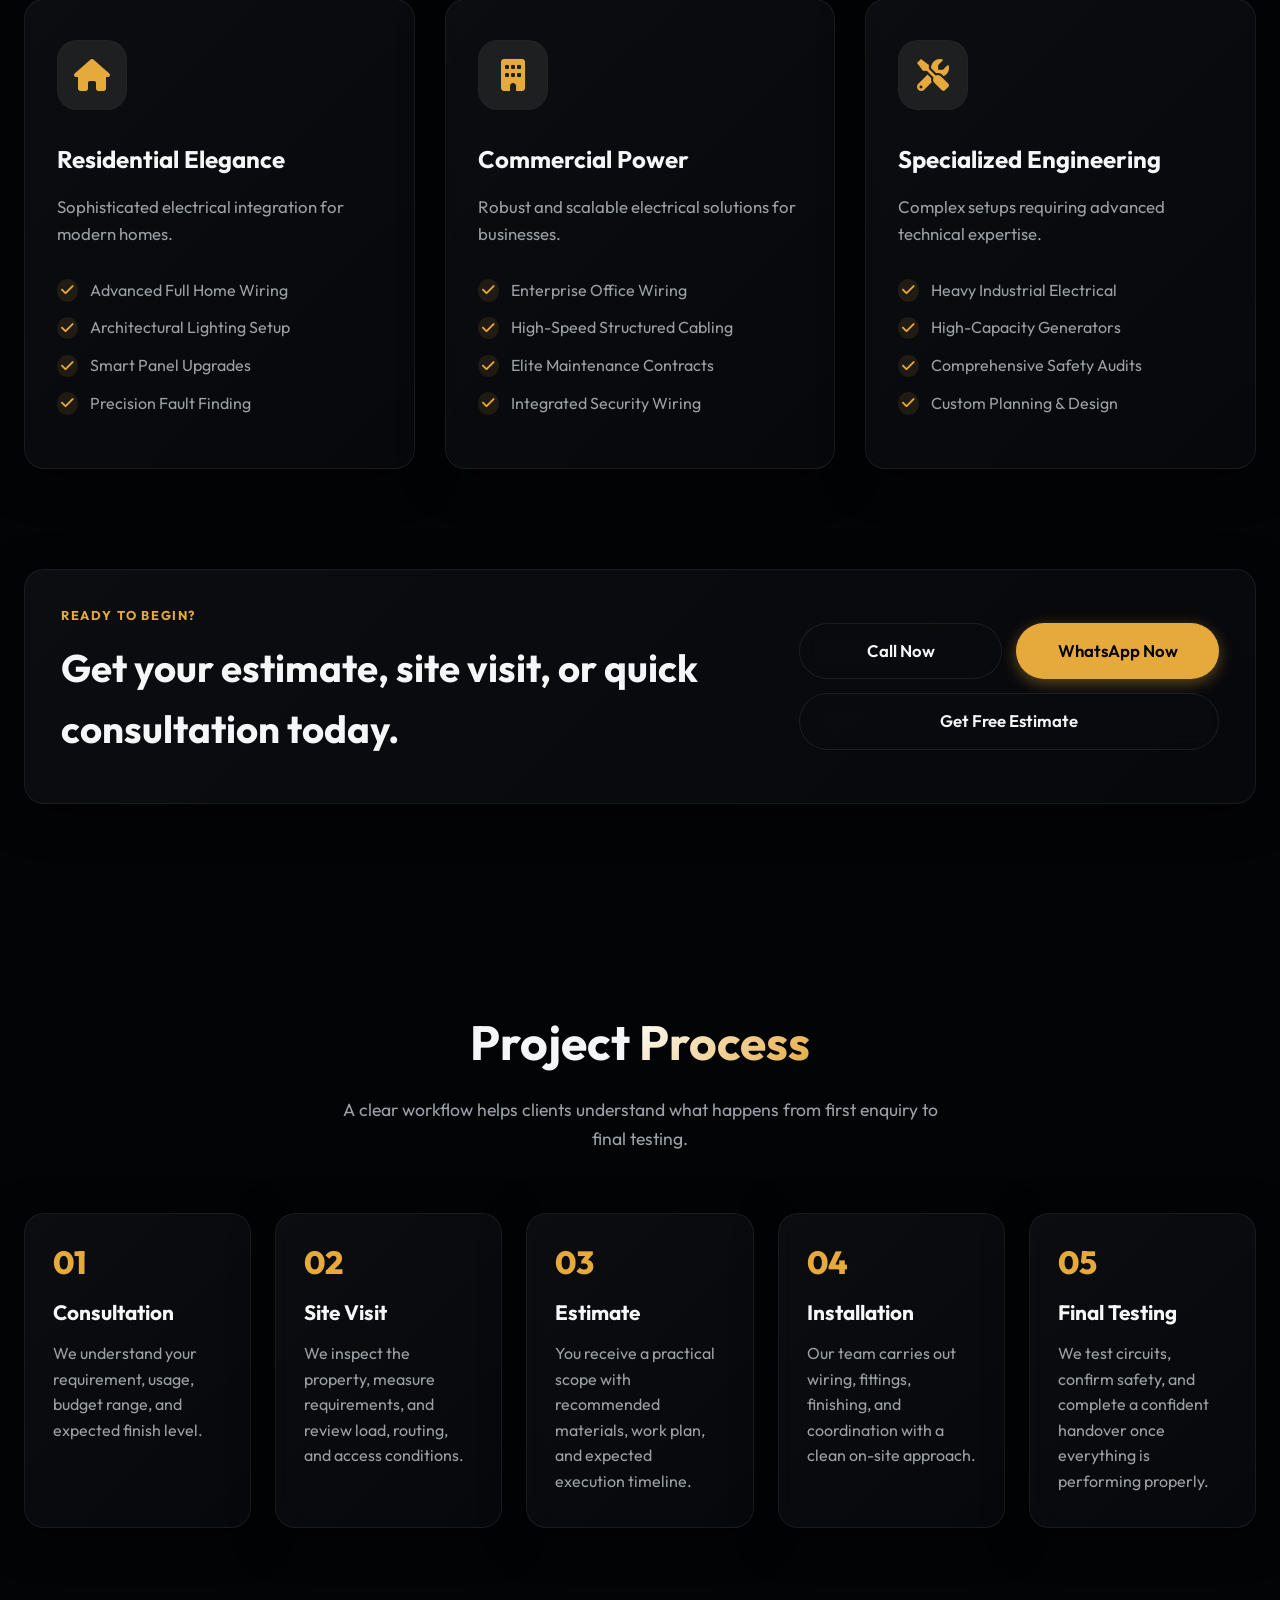
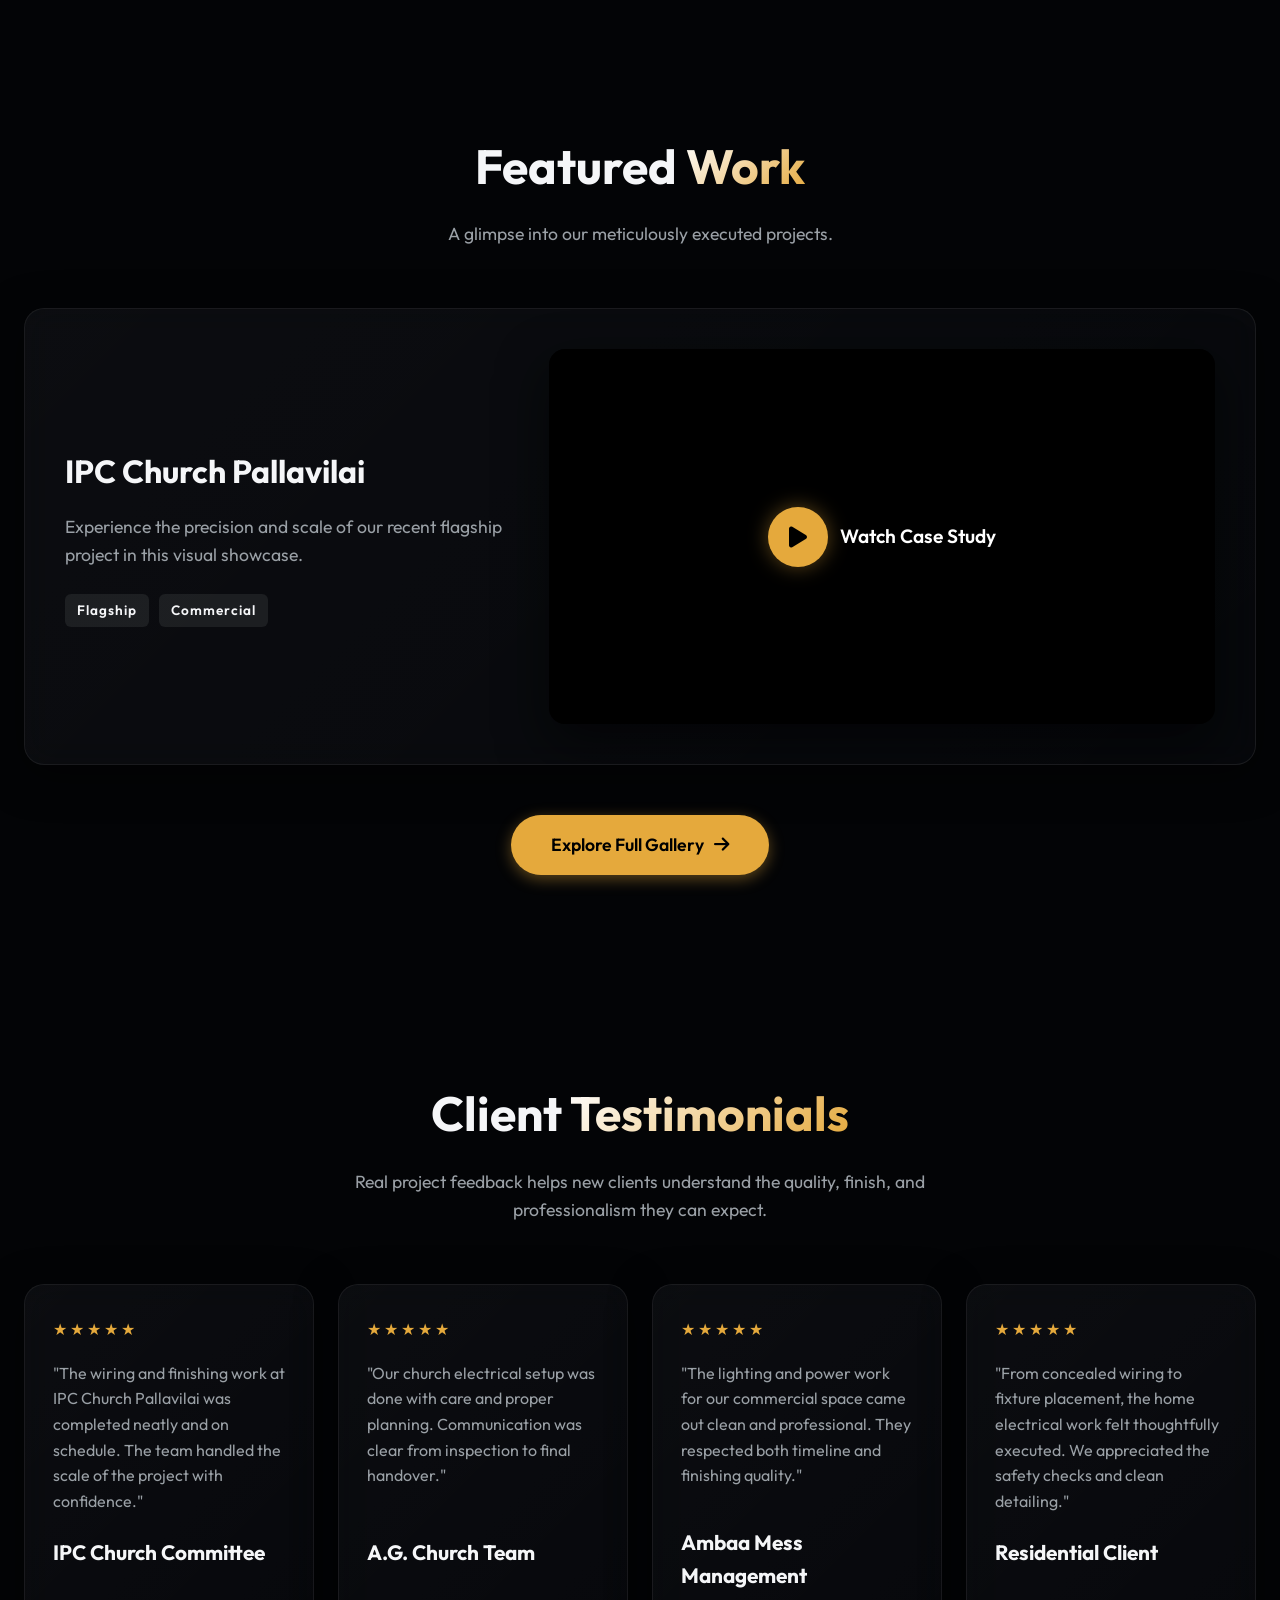
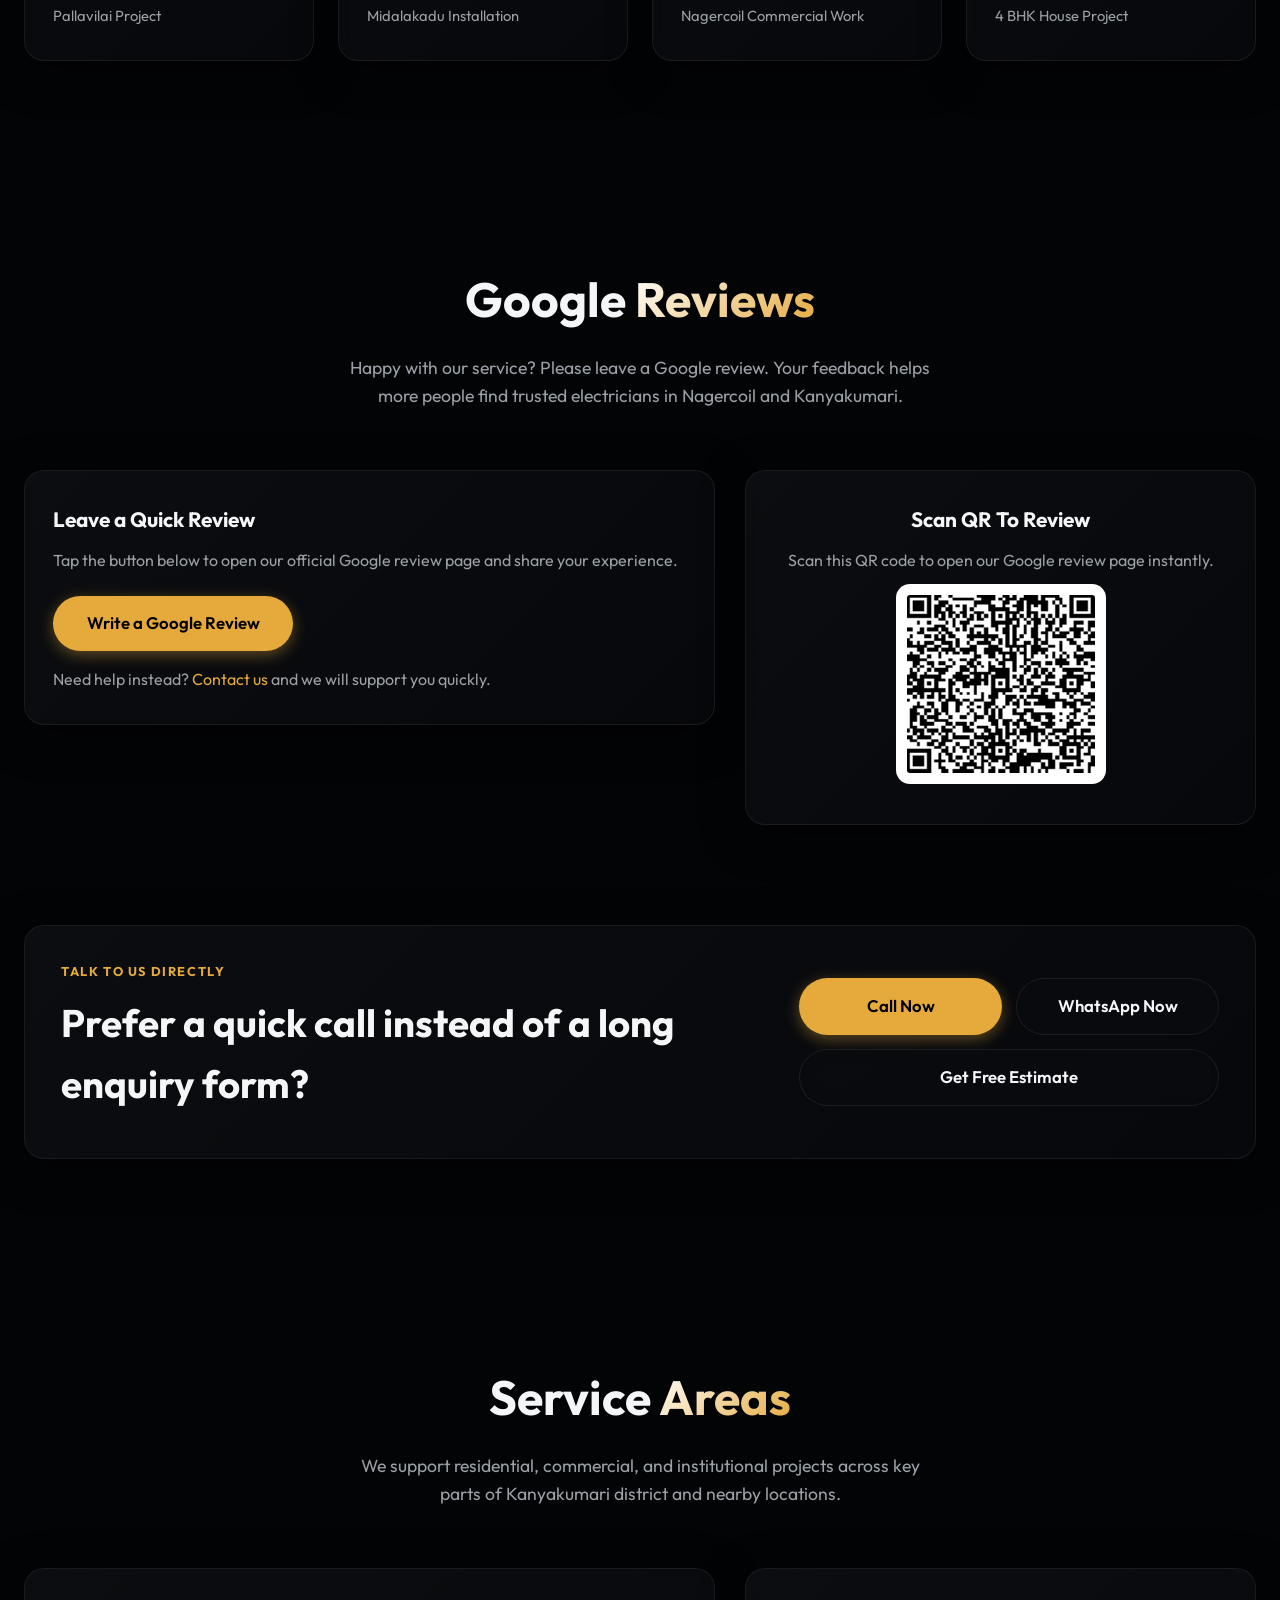
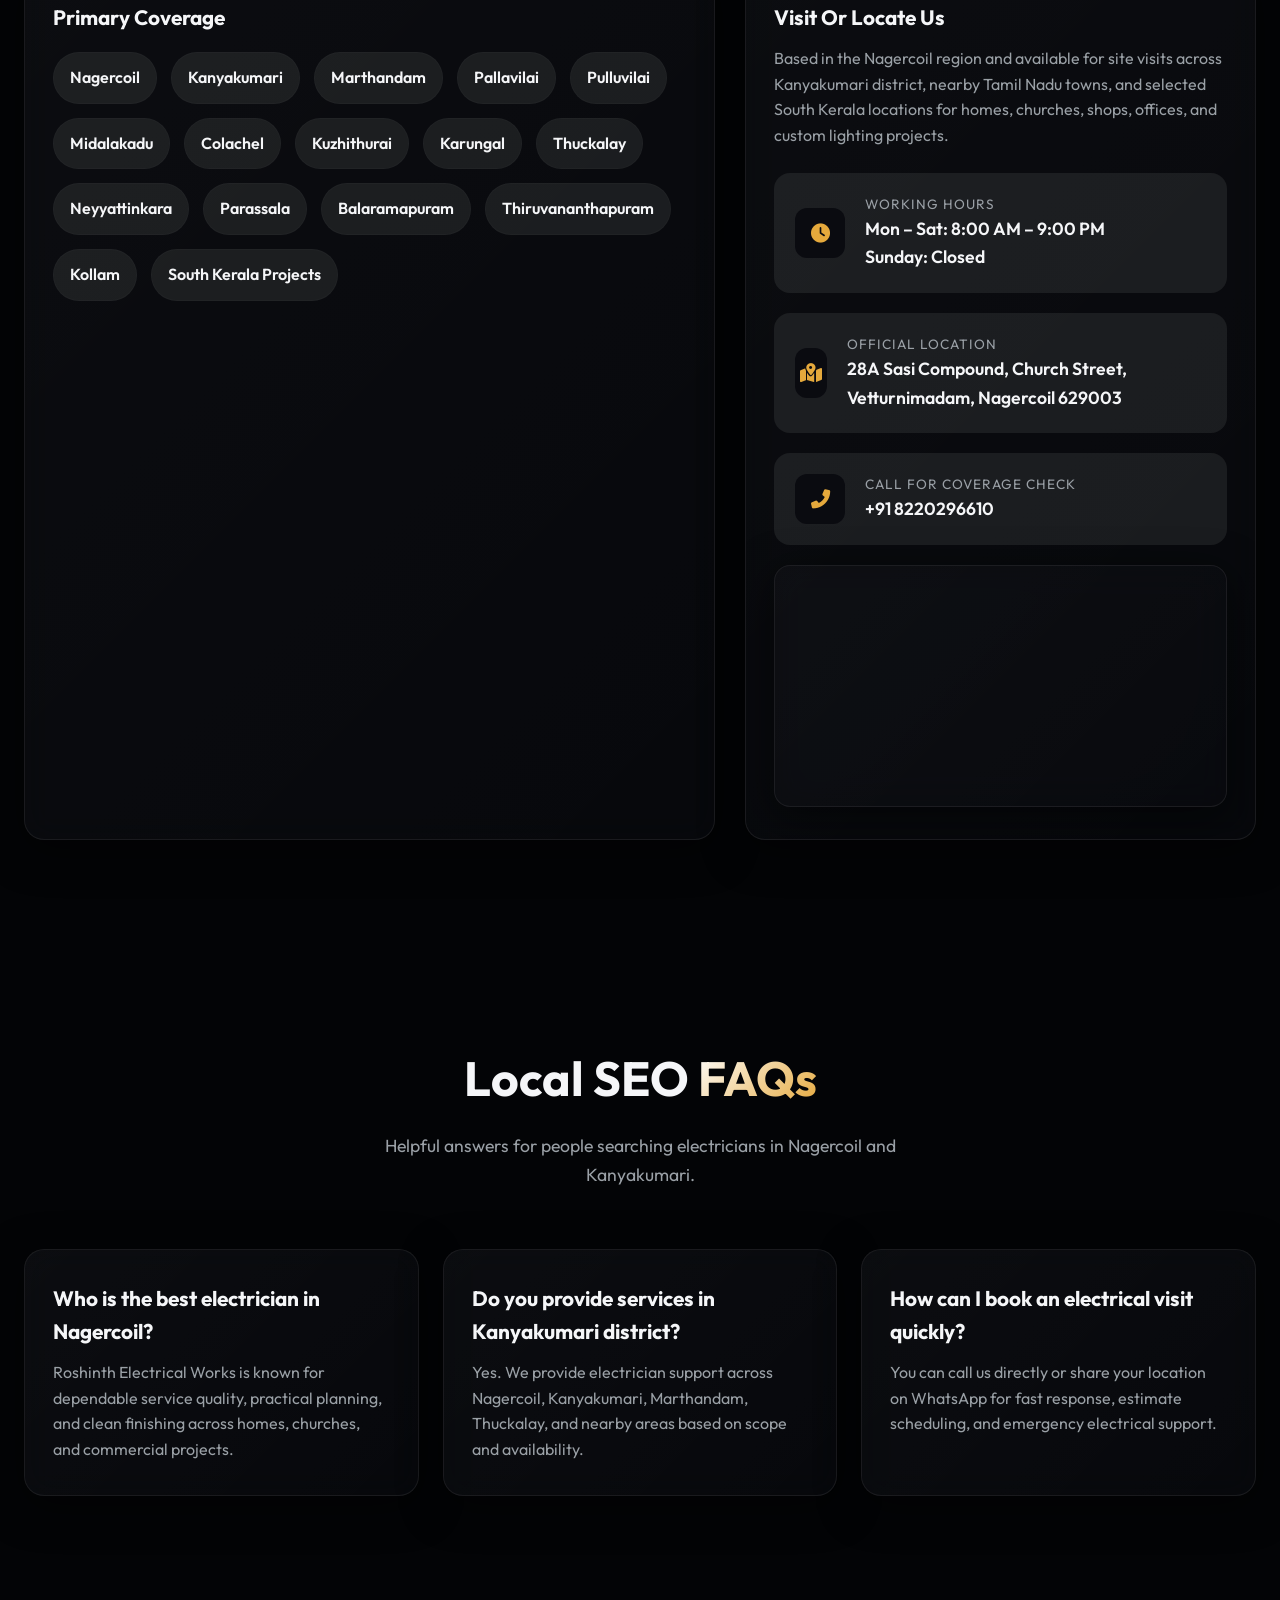
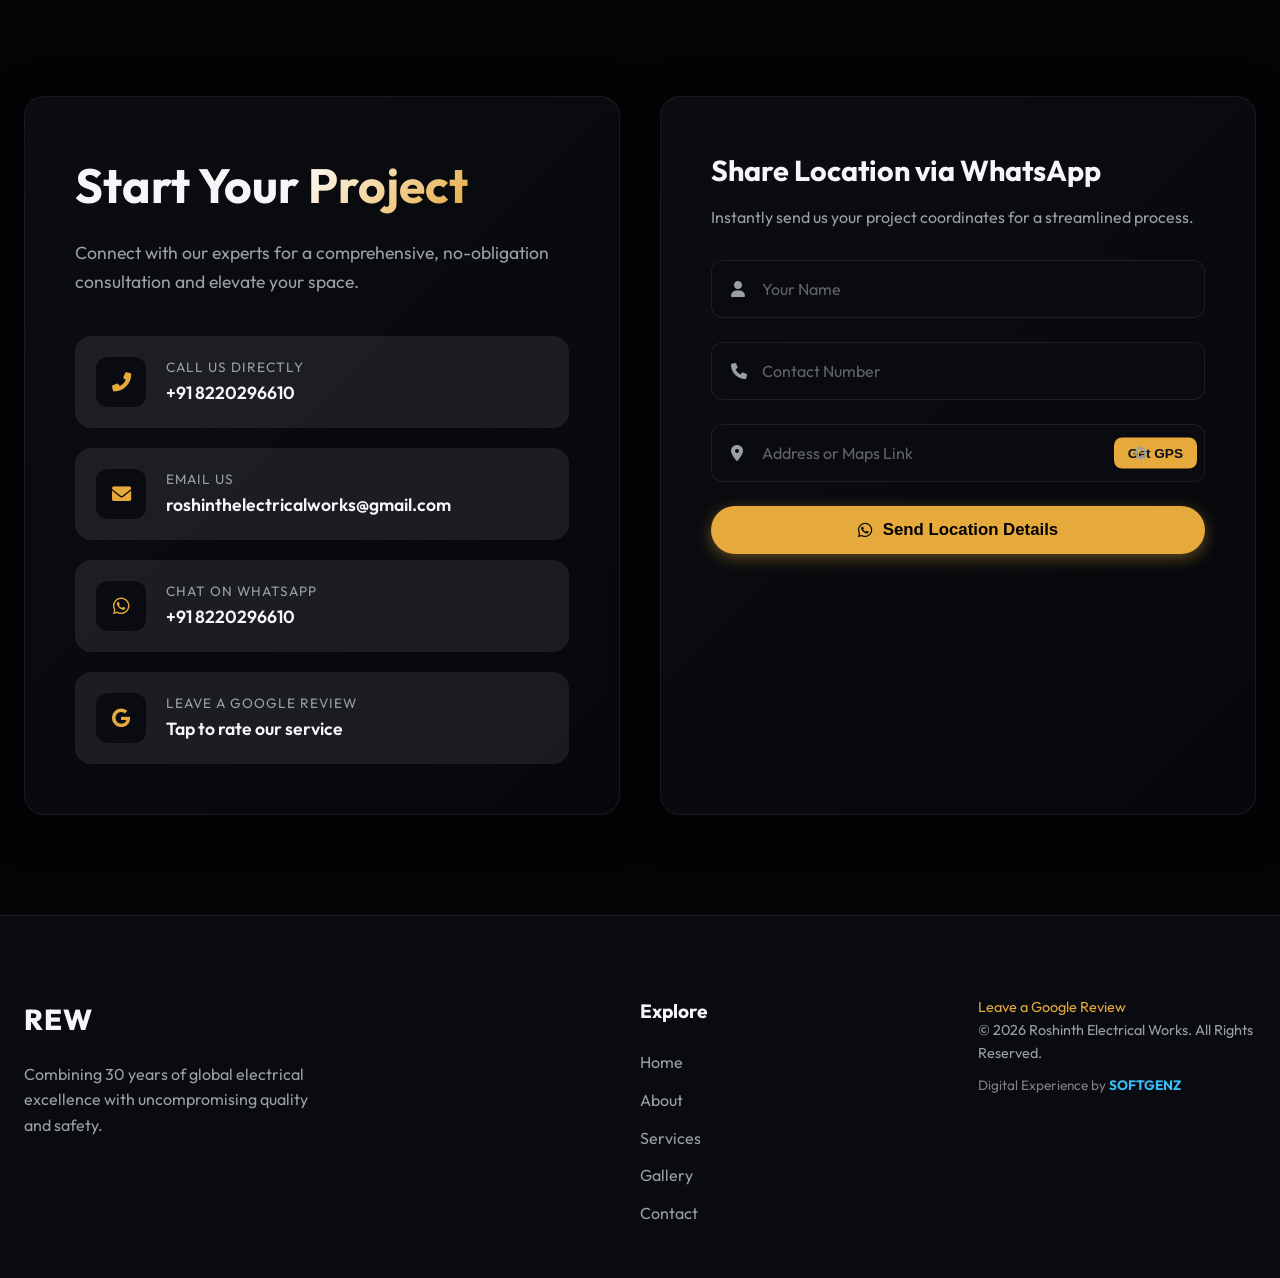
==== commit e9461789: "google maps embed added" ====
--- a/index.html
+++ b/index.html
@@ -598,6 +598,19 @@
               </div>
             </a>
           </div>
+          <!-- Embedded Google Map -->
+          <div class="map-embed-wrapper glass-card mt-4" style="margin-top: 20px; border-radius: 16px; overflow: hidden; min-height: 240px; position: relative;">
+            <iframe
+              title="Roshinth Electrical Works Google Maps Location"
+              src="https://maps.google.com/maps?q=8.1917,77.4208&hl=en&z=15&output=embed"
+              width="100%"
+              height="240"
+              style="border:0; display: block; filter: contrast(1.05) opacity(0.92);"
+              allowfullscreen=""
+              loading="lazy"
+              referrerpolicy="no-referrer-when-downgrade"
+            ></iframe>
+          </div>
         </div>
       </div>
     </div>
@@ -682,9 +695,12 @@
               <input type="text" id="userPhone" placeholder="Contact Number" autocomplete="off">
               <div class="input-highlight"></div>
             </div>
-            <div class="input-group">
+            <div class="input-group input-group-with-action">
               <i class="fas fa-map-marker-alt"></i>
               <input type="text" id="userAddress" placeholder="Address or Maps Link" autocomplete="off">
+              <button type="button" id="detectLocationBtn" onclick="detectCurrentLocation()" class="btn-input-action" title="Fetch Current GPS Location">
+                <i class="fas fa-crosshairs"></i> <span>Get GPS</span>
+              </button>
               <div class="input-highlight"></div>
             </div>
             <button onclick="shareAddress()" class="btn btn-primary glow-btn w-100">
--- a/style.css
+++ b/style.css
@@ -921,12 +921,52 @@
   border-radius: 16px;
   overflow: hidden;
   cursor: pointer;
+  background-color: var(--card-bg, #161b26);
+  contain: layout paint;
+}
+
+/* Skeleton Shimmer Wave Effect while loading */
+.gallery-item.skeleton {
+  background: linear-gradient(
+    90deg,
+    rgba(255, 255, 255, 0.03) 25%,
+    rgba(255, 255, 255, 0.08) 50%,
+    rgba(255, 255, 255, 0.03) 75%
+  );
+  background-size: 200% 100%;
+  animation: skeletonShimmer 1.5s infinite;
+}
+
+.light-mode .gallery-item.skeleton {
+  background: linear-gradient(
+    90deg,
+    rgba(0, 0, 0, 0.04) 25%,
+    rgba(0, 0, 0, 0.09) 50%,
+    rgba(0, 0, 0, 0.04) 75%
+  );
+  background-size: 200% 100%;
+  animation: skeletonShimmer 1.5s infinite;
+}
+
+@keyframes skeletonShimmer {
+  0% {
+    background-position: 200% 0;
+  }
+  100% {
+    background-position: -200% 0;
+  }
 }
 
 .gallery-item img {
-  width: 100%; height: auto;
-  transition: transform 0.7s cubic-bezier(0.16, 1, 0.3, 1);
+  width: 100%;
+  height: 100%;
+  object-fit: cover;
+  transition: transform 0.6s cubic-bezier(0.16, 1, 0.3, 1), opacity 0.4s ease;
   display: block;
+}
+
+.gallery-item.skeleton img {
+  opacity: 0;
 }
 
 .gallery-item:hover img {
@@ -1091,6 +1131,44 @@
 
 .premium-form .input-group:focus-within i {
   color: var(--accent-gold);
+}
+
+.input-group-with-action {
+  position: relative;
+}
+
+.input-group-with-action input {
+  padding-right: 110px;
+}
+
+.btn-input-action {
+  position: absolute;
+  right: 8px;
+  top: 50%;
+  transform: translateY(-50%);
+  z-index: 3;
+  background: var(--accent-gold);
+  color: #0b0f19;
+  border: none;
+  border-radius: 8px;
+  padding: 8px 14px;
+  font-size: 0.85rem;
+  font-weight: 700;
+  display: inline-flex;
+  align-items: center;
+  gap: 6px;
+  cursor: pointer;
+  transition: all 0.25s ease;
+}
+
+.btn-input-action:hover {
+  background: #fff;
+  transform: translateY(-50%) scale(1.02);
+}
+
+.btn-input-action:disabled {
+  opacity: 0.65;
+  cursor: not-allowed;
 }
 
 /* === Gallery Lightbox Base === */
@@ -1599,6 +1677,10 @@
     gap: 14px;
     padding: 16px;
     border-radius: 14px;
+    transform: none !important;
+  }
+  .contact-method-item:hover {
+    transform: none !important;
   }
   .cm-icon {
     width: 44px;
@@ -1613,6 +1695,14 @@
   .cm-value {
     font-size: 0.98rem;
     line-height: 1.4;
+  }
+
+  /* Prevent horizontal scroll on mobile from reveal animations */
+  .reveal-left,
+  .reveal-right {
+    transform: none !important;
+    opacity: 1 !important;
+    transition: opacity 0.4s ease !important;
   }
   
   .masonry-gallery {
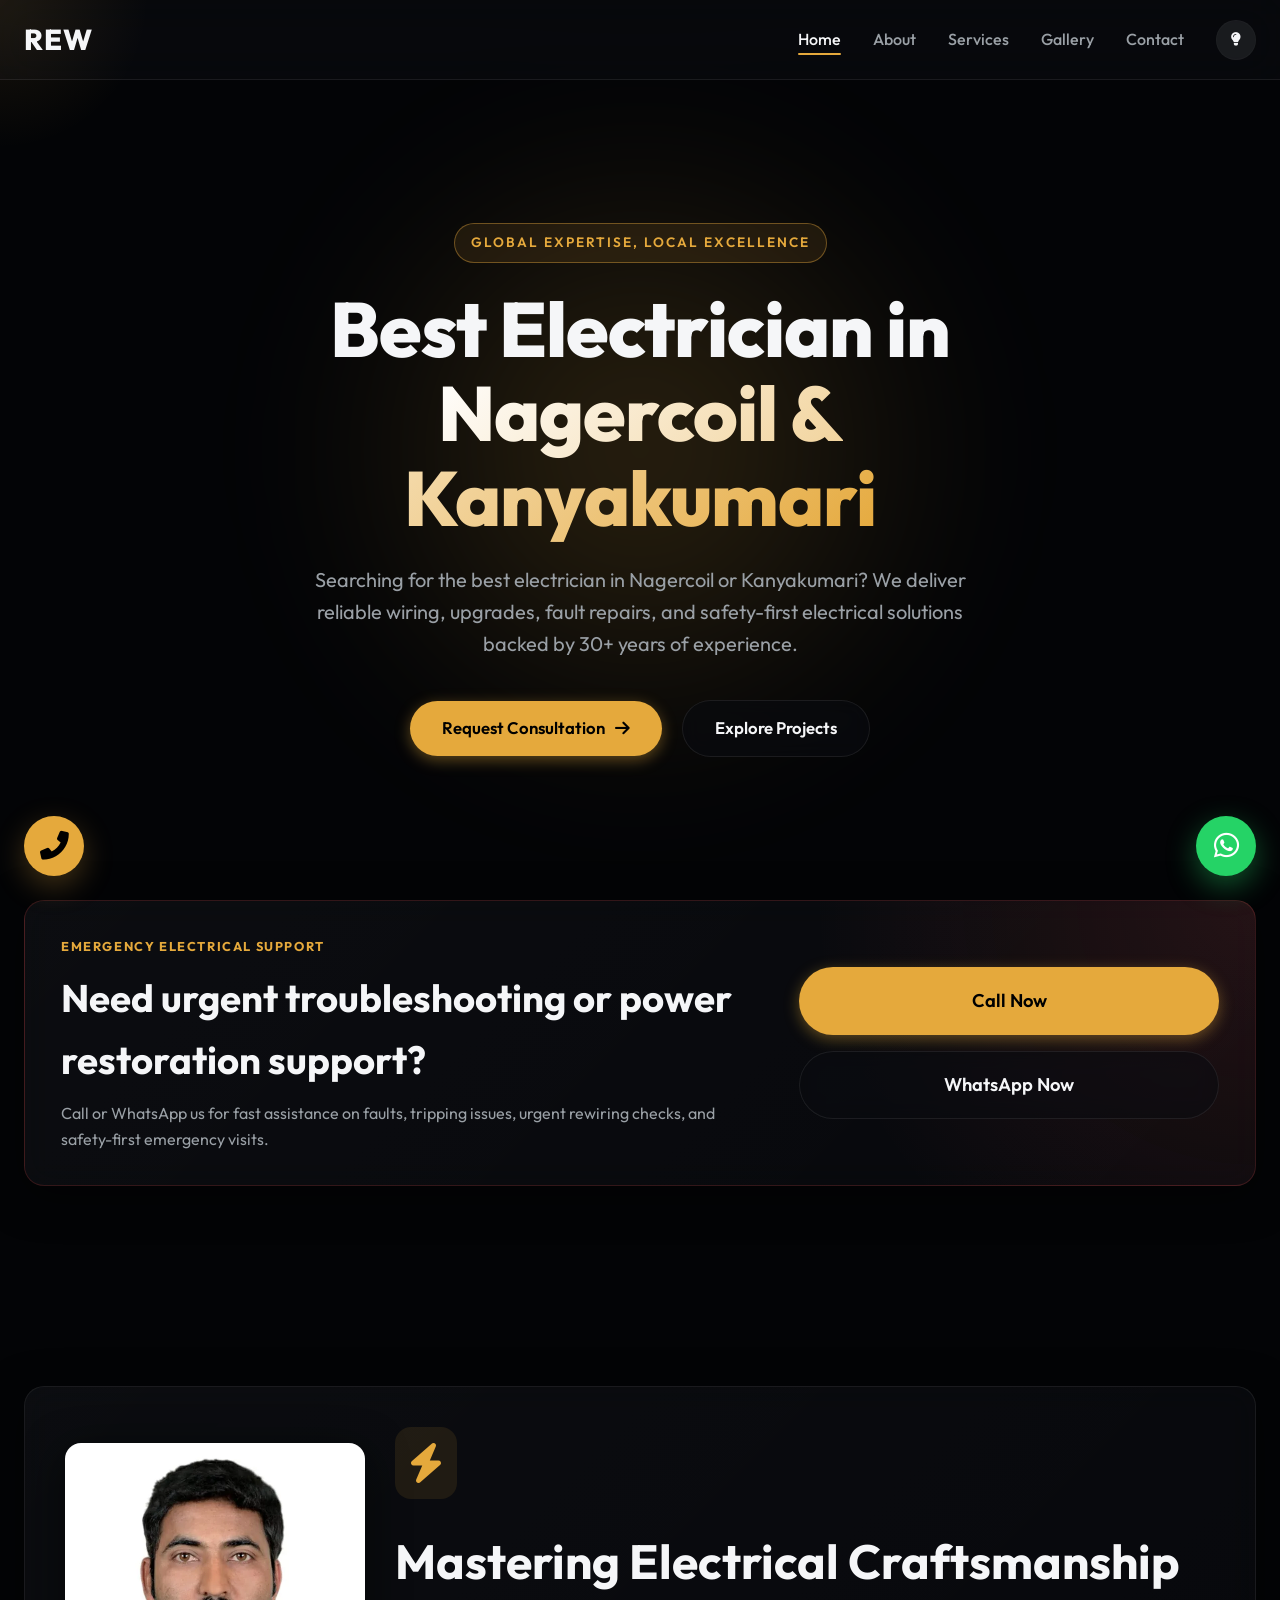
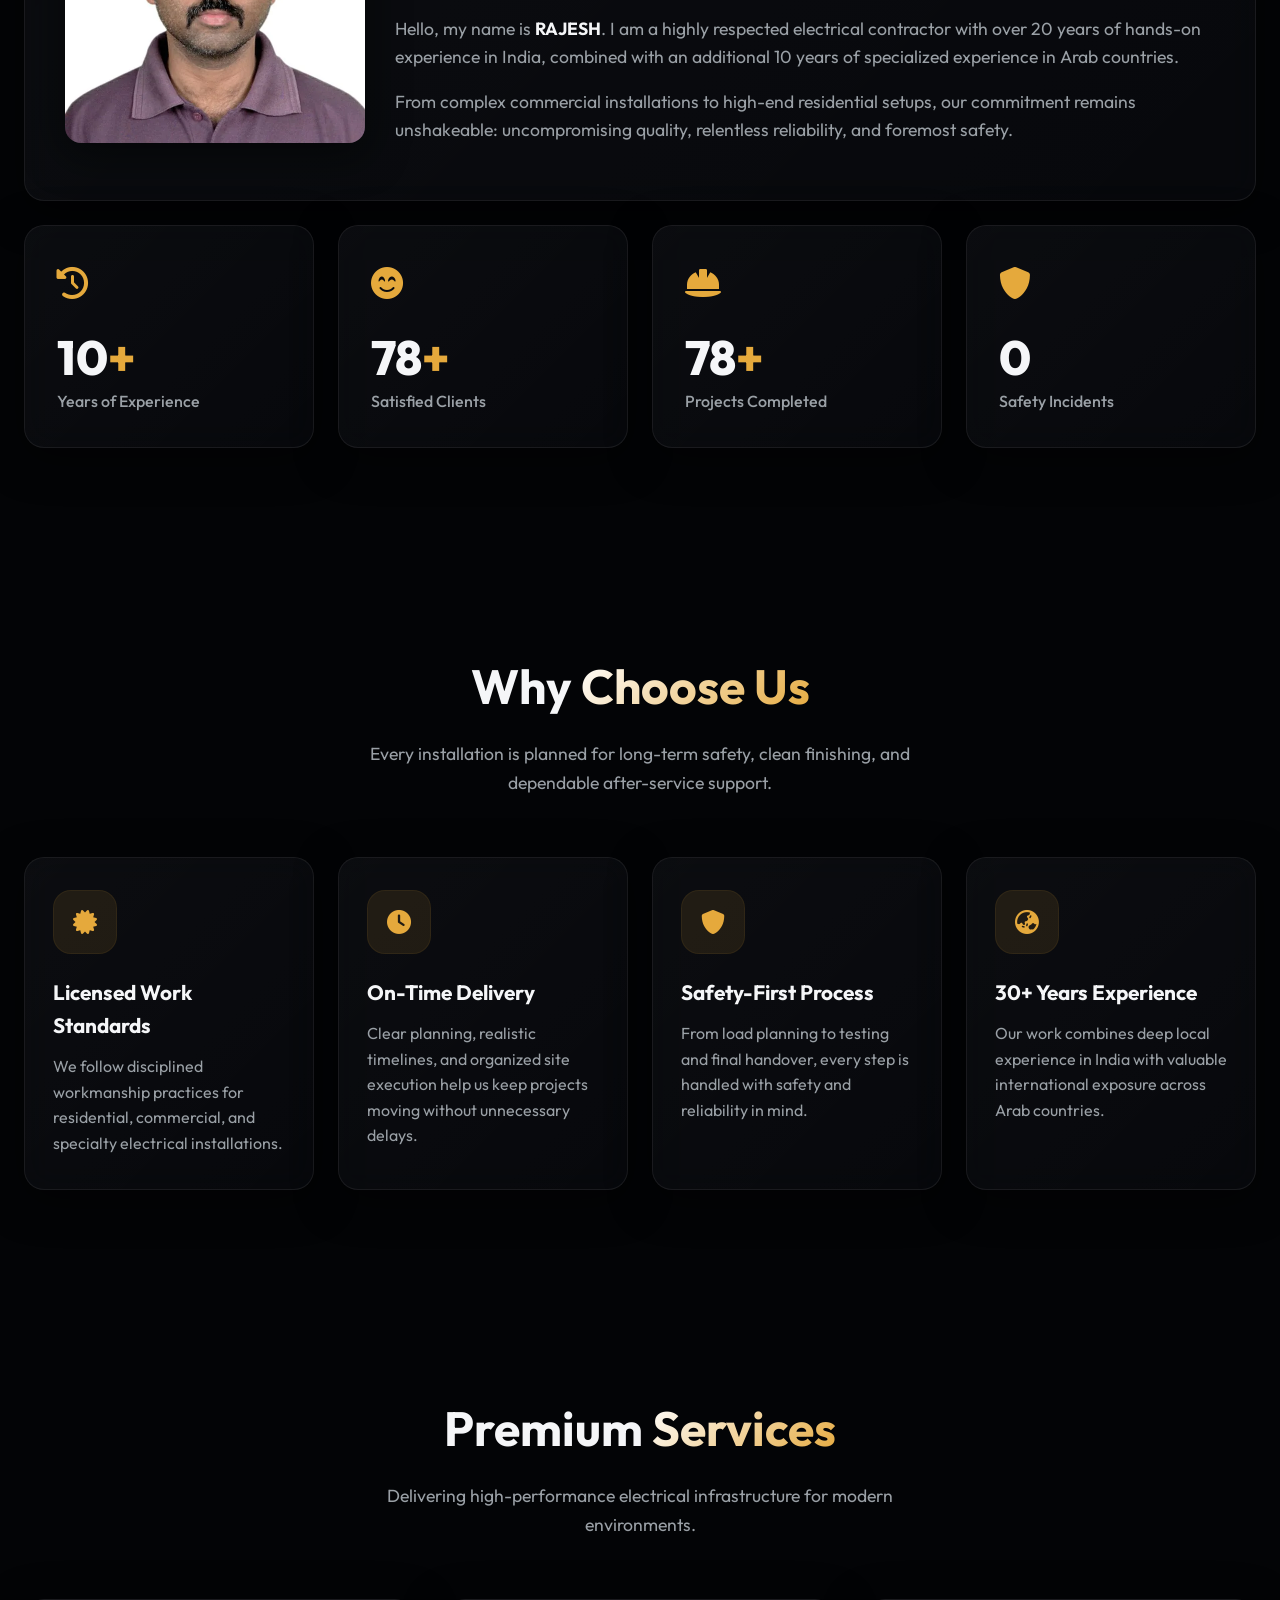
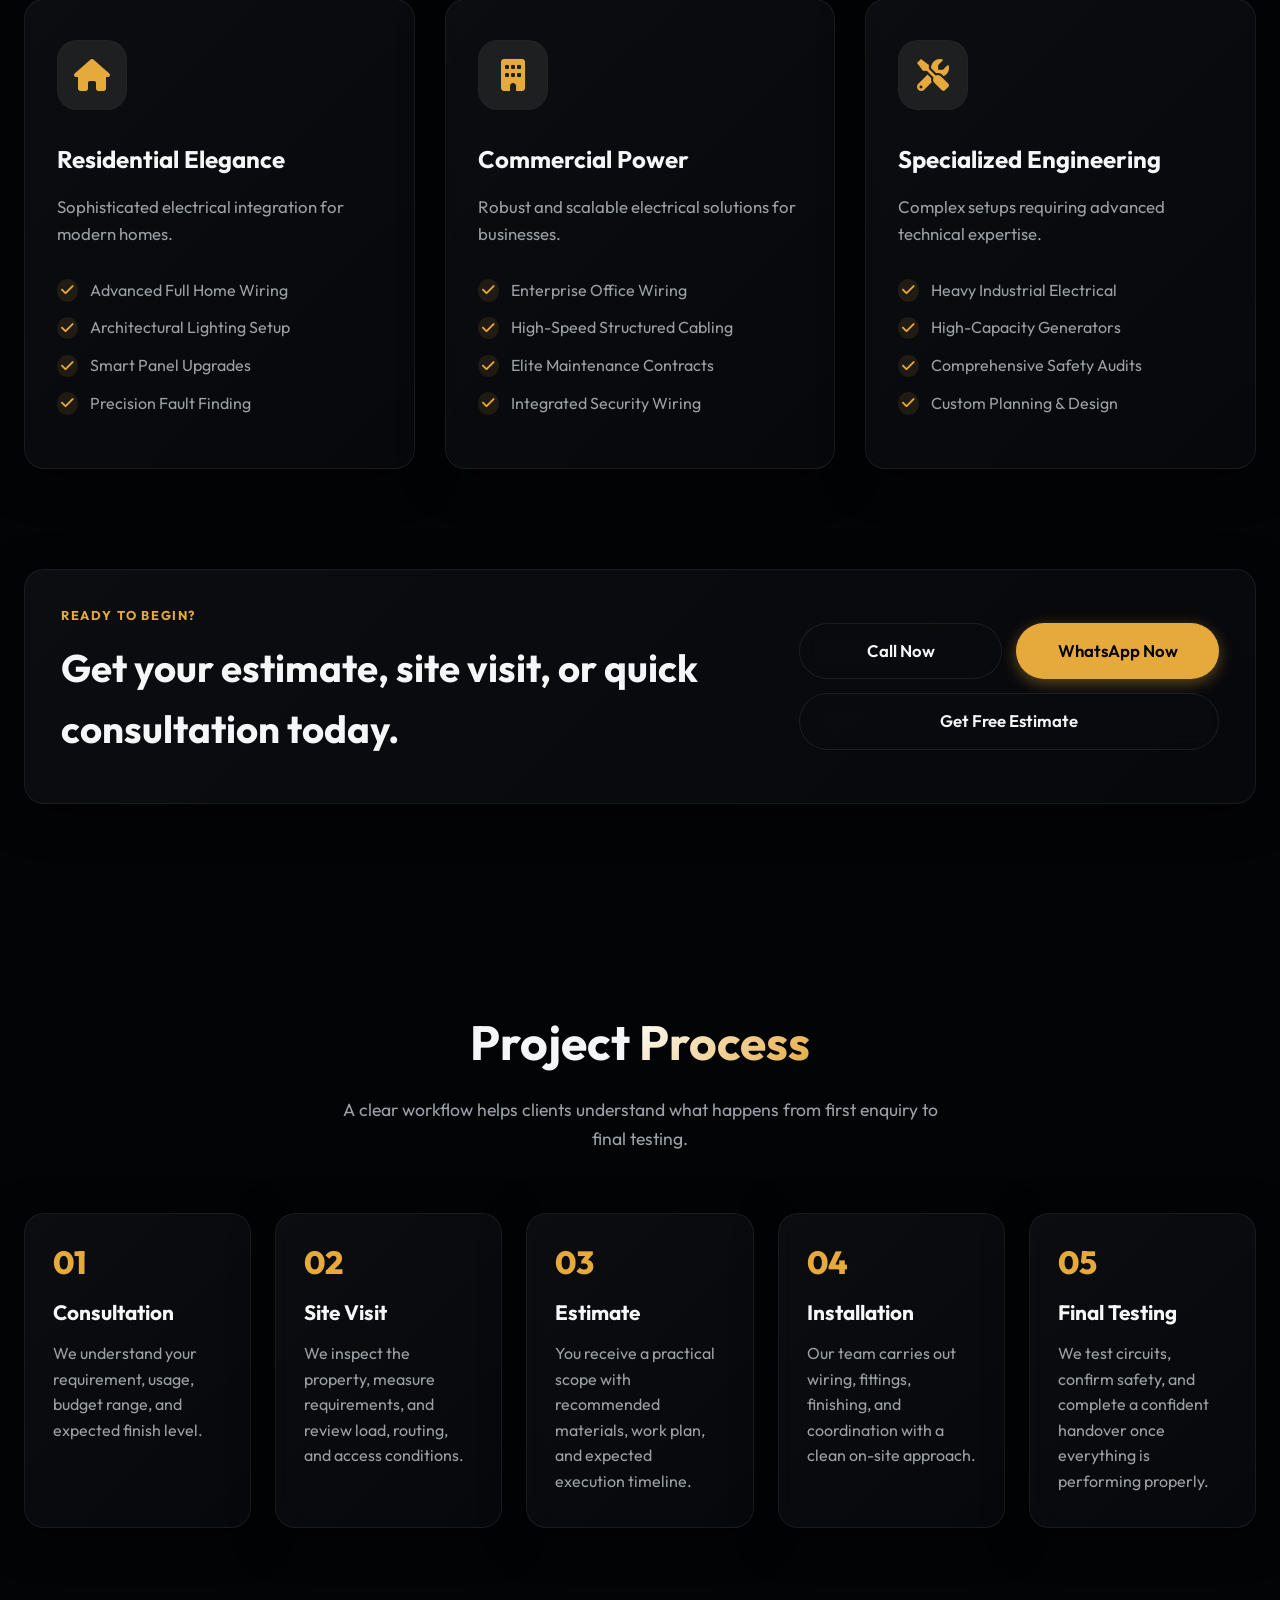
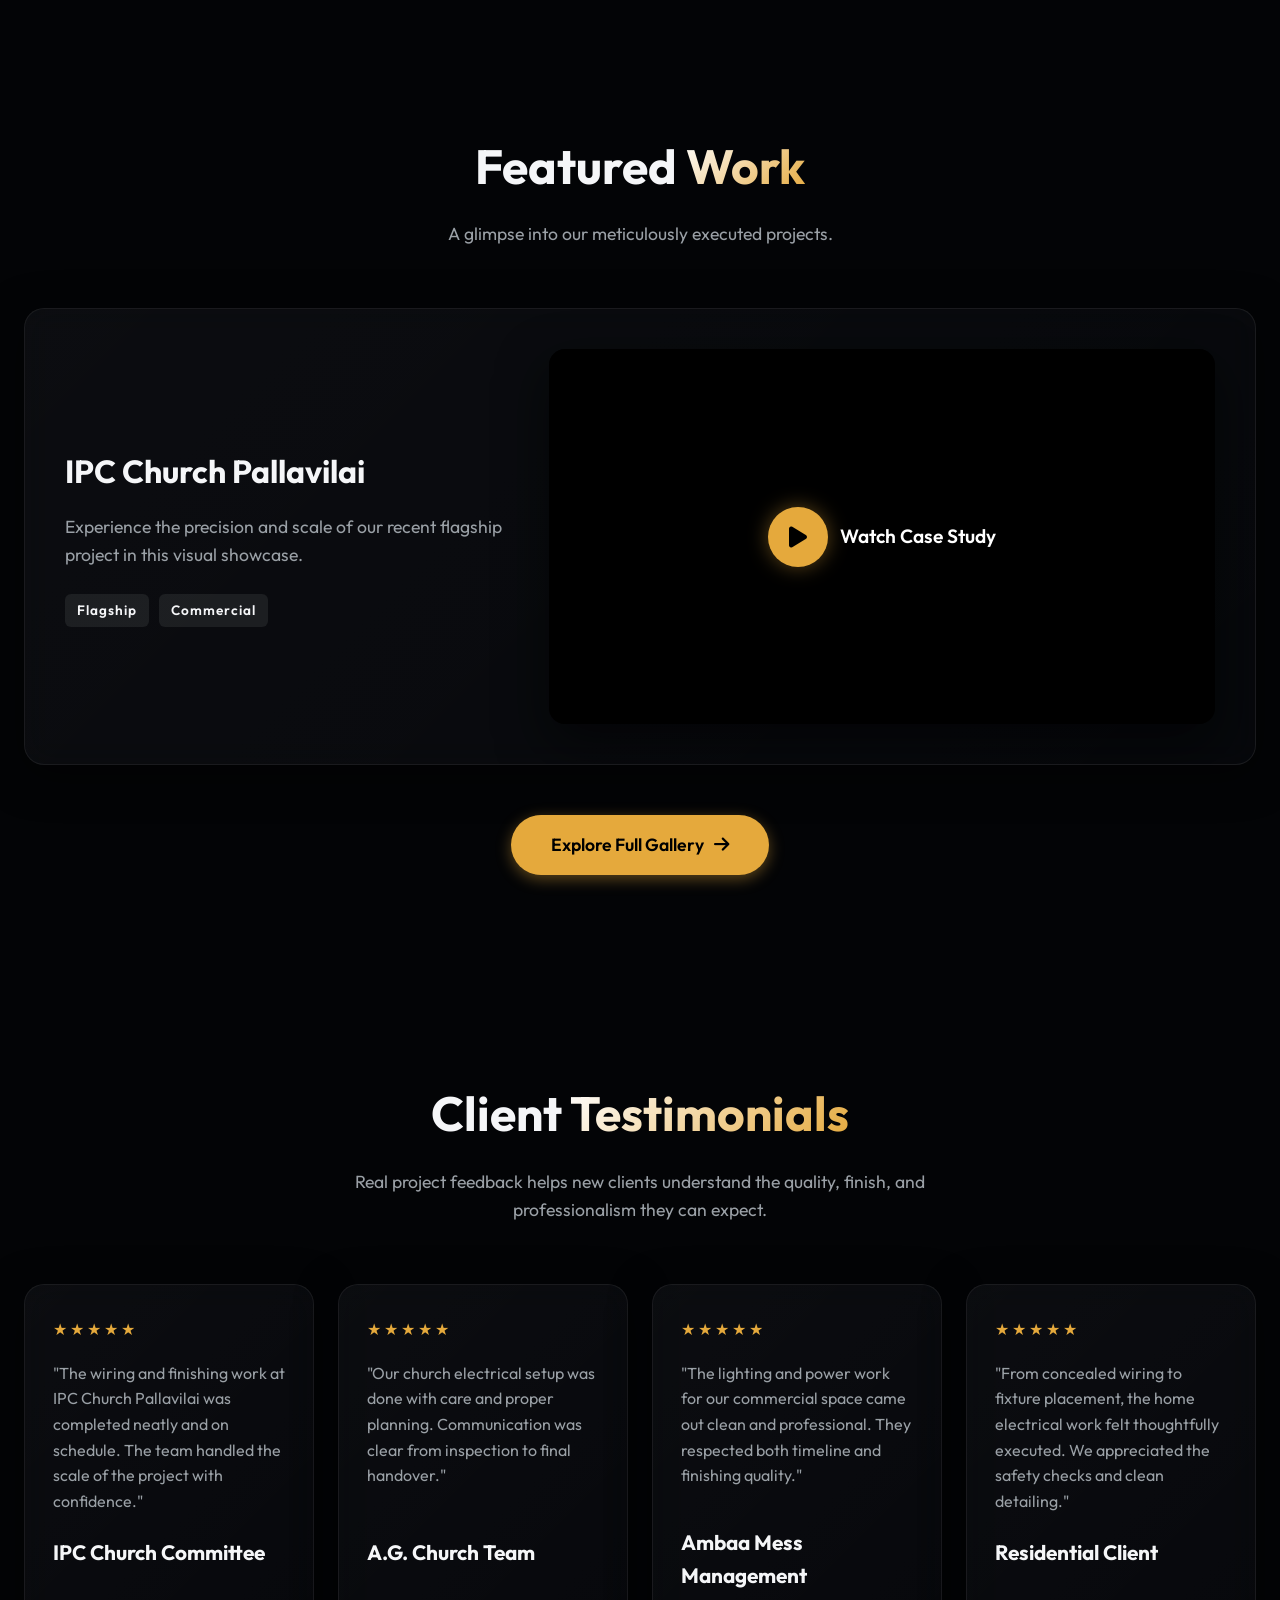
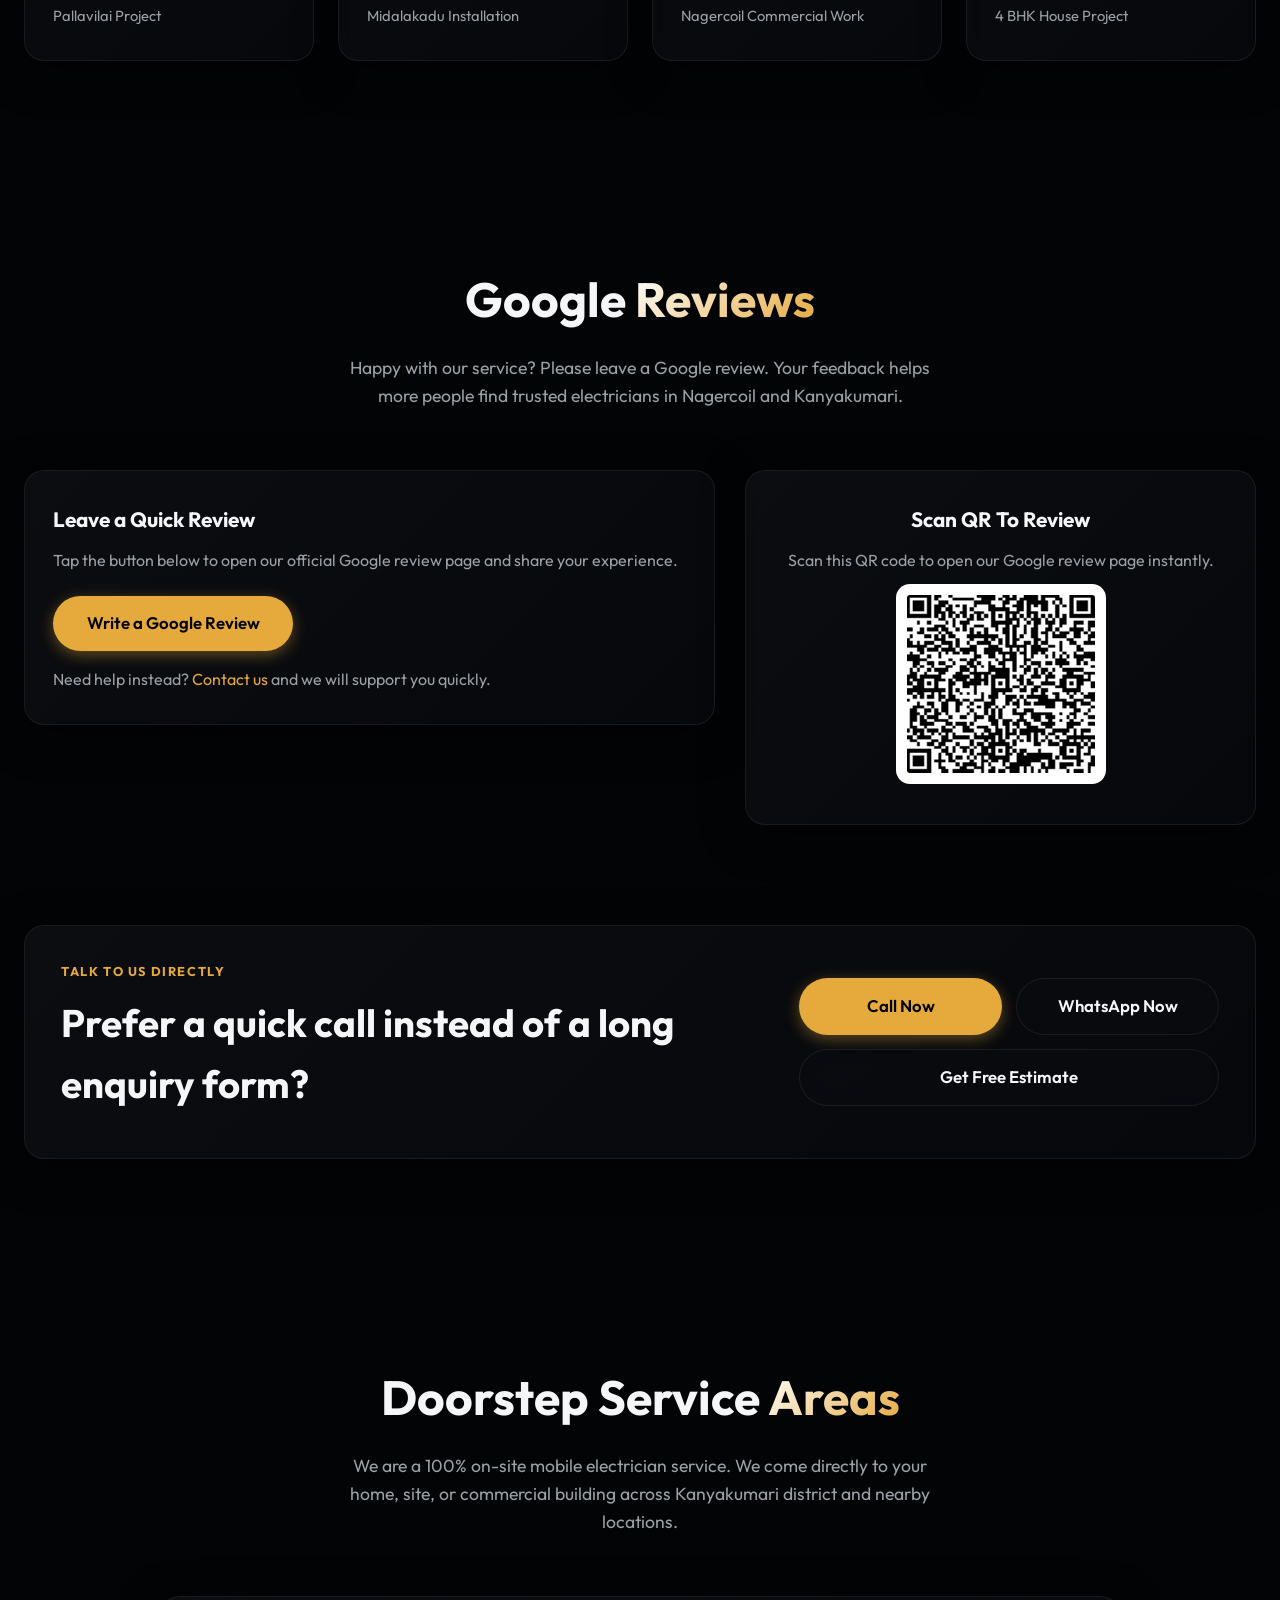
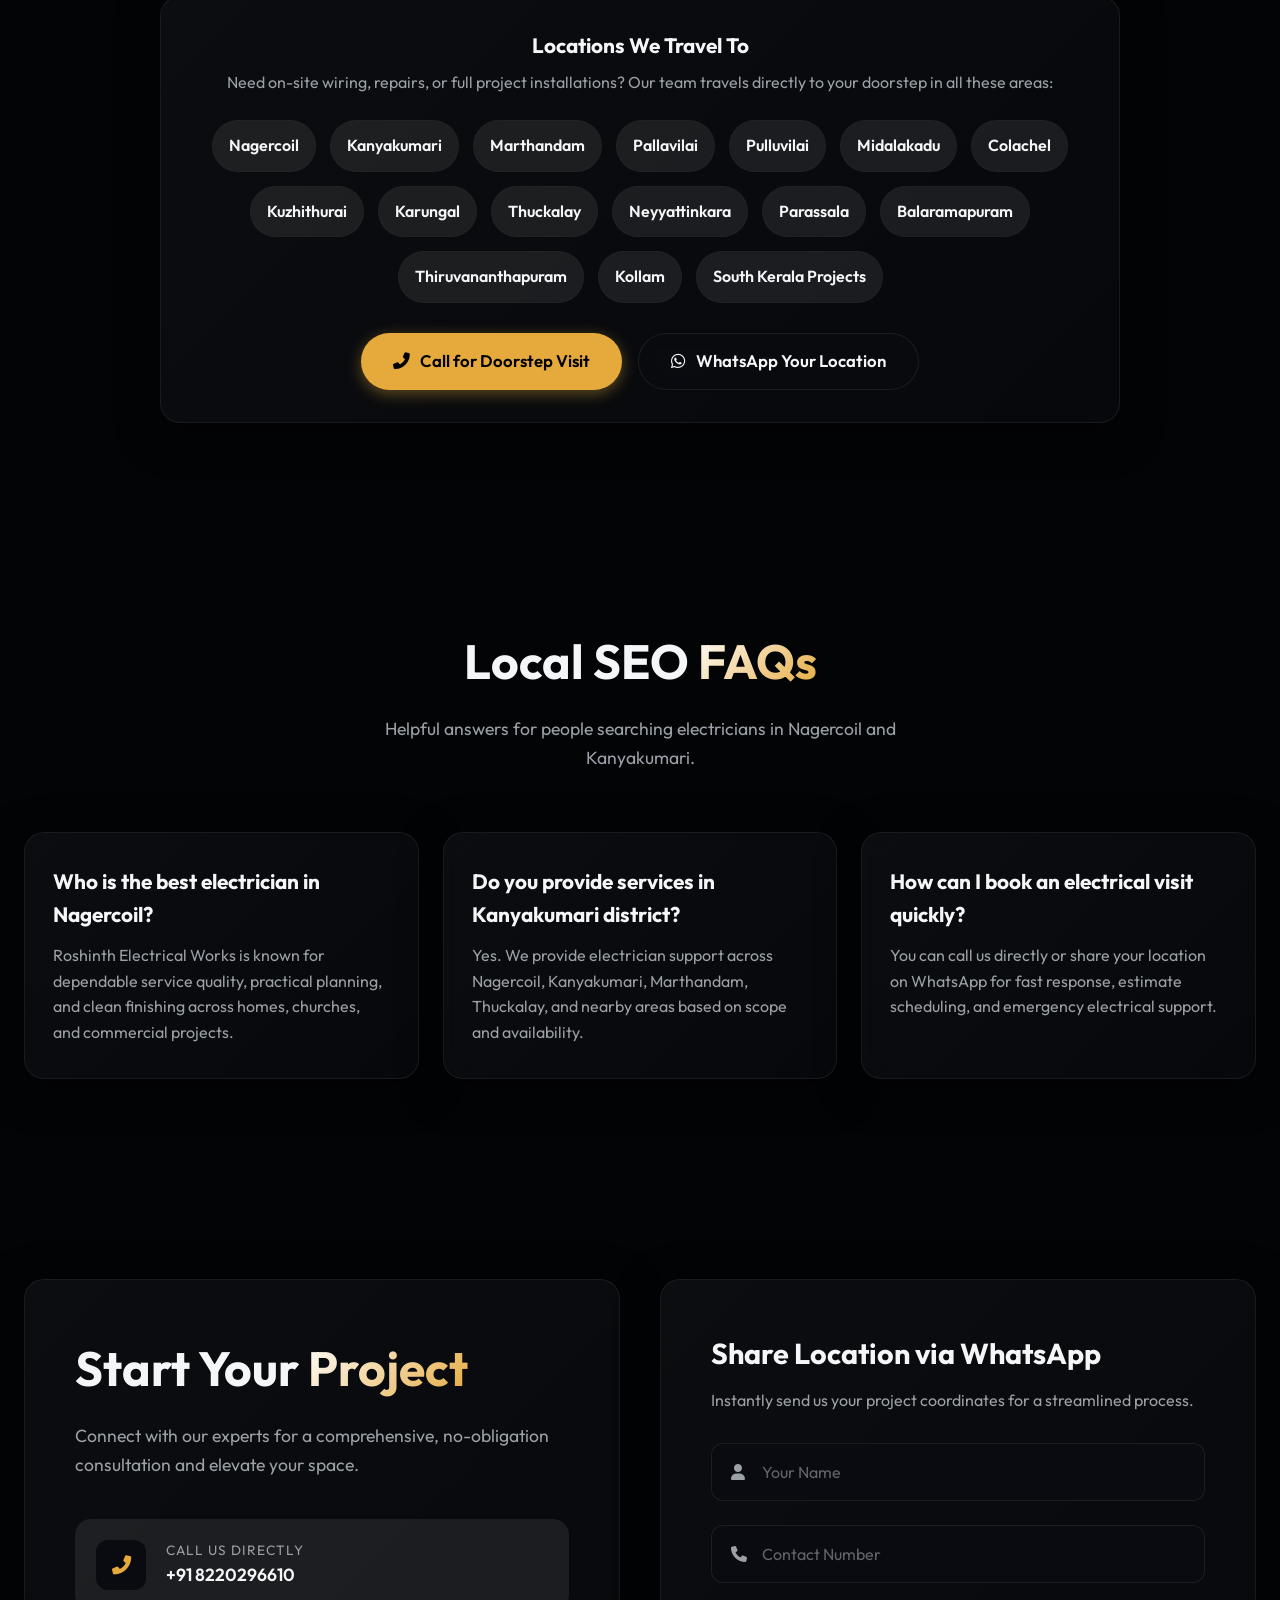
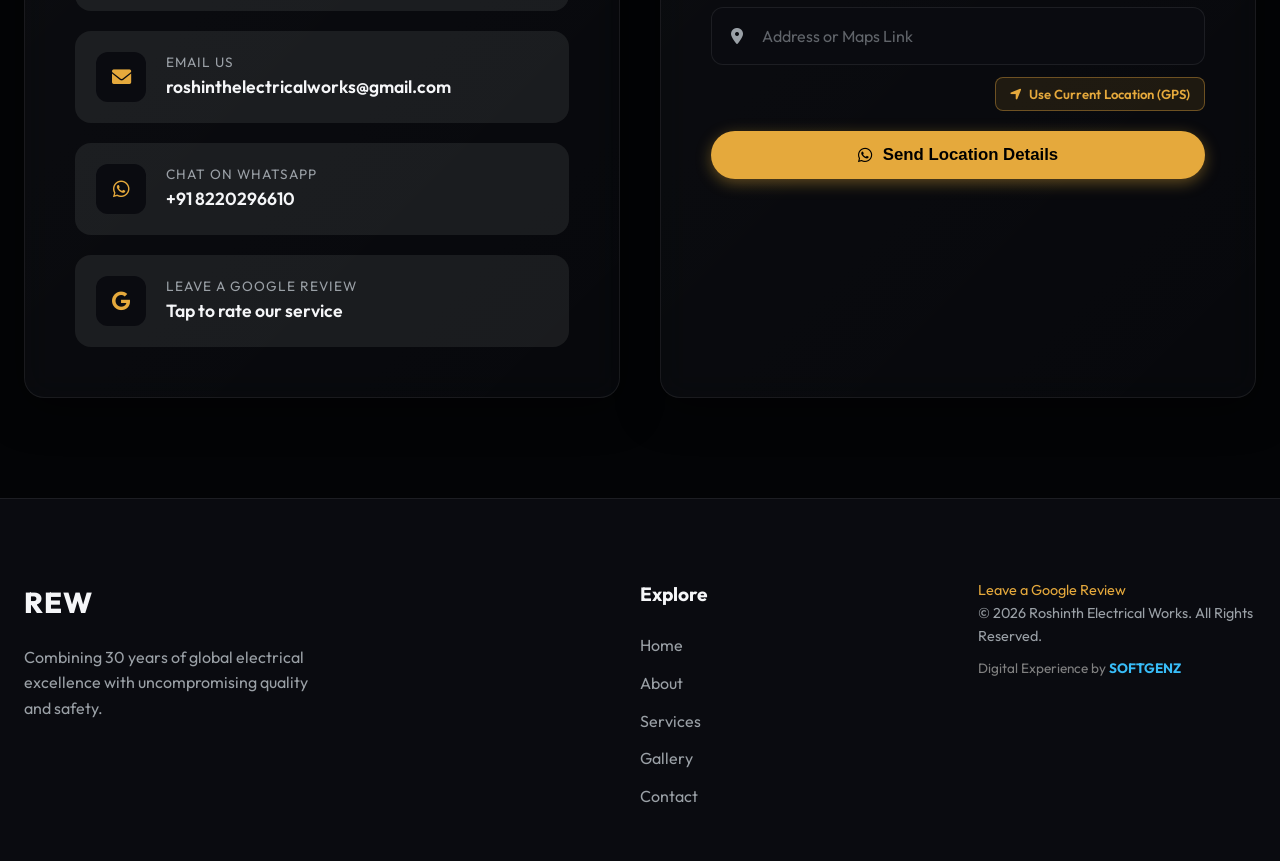
==== commit 0b1eeb90: "refactor: update service areas section and redesign GPS location button UI" ====
--- a/index.html
+++ b/index.html
@@ -547,70 +547,33 @@
   <section id="service-areas" class="section-padding">
     <div class="container">
       <div class="section-header reveal-up">
-        <h2 class="section-title">Service <span class="text-gradient">Areas</span></h2>
-        <p class="section-subtitle">We support residential, commercial, and institutional projects across key parts of Kanyakumari district and nearby locations.</p>
-      </div>
-      <div class="areas-layout">
-        <div class="areas-panel glass-card reveal-left">
-          <h3>Primary Coverage</h3>
-          <div class="areas-list">
-            <span>Nagercoil</span>
-            <span>Kanyakumari</span>
-            <span>Marthandam</span>
-            <span>Pallavilai</span>
-            <span>Pulluvilai</span>
-            <span>Midalakadu</span>
-            <span>Colachel</span>
-            <span>Kuzhithurai</span>
-            <span>Karungal</span>
-            <span>Thuckalay</span>
-            <span>Neyyattinkara</span>
-            <span>Parassala</span>
-            <span>Balaramapuram</span>
-            <span>Thiruvananthapuram</span>
-            <span>Kollam</span>
-            <span>South Kerala Projects</span>
-          </div>
-        </div>
-        <div class="areas-panel glass-card reveal-right delay-1">
-          <h3>Visit Or Locate Us</h3>
-          <p>Based in the Nagercoil region and available for site visits across Kanyakumari district, nearby Tamil Nadu towns, and selected South Kerala locations for homes, churches, shops, offices, and custom lighting projects.</p>
-          <div class="contact-methods compact-methods">
-            <div class="contact-method-item">
-              <div class="cm-icon"><i class="fas fa-clock"></i></div>
-              <div class="cm-details">
-                <span class="cm-label">Working Hours</span>
-                <span class="cm-value">Mon – Sat: 8:00 AM – 9:00 PM<br>Sunday: Closed</span>
-              </div>
-            </div>
-            <a href="https://maps.google.com/?q=Roshinth+Electrical+Works+Nagercoil" target="_blank" class="contact-method-item">
-              <div class="cm-icon"><i class="fas fa-map-marked-alt"></i></div>
-              <div class="cm-details">
-                <span class="cm-label">Official Location</span>
-                <span class="cm-value">28A Sasi Compound, Church Street, Vetturnimadam, Nagercoil 629003</span>
-              </div>
-            </a>
-            <a href="tel:8220296610" class="contact-method-item">
-              <div class="cm-icon"><i class="fas fa-phone-alt"></i></div>
-              <div class="cm-details">
-                <span class="cm-label">Call for coverage check</span>
-                <span class="cm-value">+91 8220296610</span>
-              </div>
-            </a>
-          </div>
-          <!-- Embedded Google Map -->
-          <div class="map-embed-wrapper glass-card mt-4" style="margin-top: 20px; border-radius: 16px; overflow: hidden; min-height: 240px; position: relative;">
-            <iframe
-              title="Roshinth Electrical Works Google Maps Location"
-              src="https://maps.google.com/maps?q=8.1917,77.4208&hl=en&z=15&output=embed"
-              width="100%"
-              height="240"
-              style="border:0; display: block; filter: contrast(1.05) opacity(0.92);"
-              allowfullscreen=""
-              loading="lazy"
-              referrerpolicy="no-referrer-when-downgrade"
-            ></iframe>
-          </div>
+        <h2 class="section-title">Doorstep Service <span class="text-gradient">Areas</span></h2>
+        <p class="section-subtitle">We are a 100% on-site mobile electrician service. We come directly to your home, site, or commercial building across Kanyakumari district and nearby locations.</p>
+      </div>
+      <div class="areas-panel glass-card reveal-up" style="max-width: 960px; margin: 0 auto; text-align: center;">
+        <h3 style="margin-bottom: 8px;">Locations We Travel To</h3>
+        <p style="margin-bottom: 24px;">Need on-site wiring, repairs, or full project installations? Our team travels directly to your doorstep in all these areas:</p>
+        <div class="areas-list" style="justify-content: center;">
+          <span>Nagercoil</span>
+          <span>Kanyakumari</span>
+          <span>Marthandam</span>
+          <span>Pallavilai</span>
+          <span>Pulluvilai</span>
+          <span>Midalakadu</span>
+          <span>Colachel</span>
+          <span>Kuzhithurai</span>
+          <span>Karungal</span>
+          <span>Thuckalay</span>
+          <span>Neyyattinkara</span>
+          <span>Parassala</span>
+          <span>Balaramapuram</span>
+          <span>Thiruvananthapuram</span>
+          <span>Kollam</span>
+          <span>South Kerala Projects</span>
+        </div>
+        <div style="margin-top: 30px; display: flex; justify-content: center; gap: 16px; flex-wrap: wrap;">
+          <a href="tel:8220296610" class="btn btn-primary glow-btn"><i class="fas fa-phone-alt"></i> Call for Doorstep Visit</a>
+          <a href="https://wa.me/918220296610" target="_blank" class="btn btn-secondary glass-btn"><i class="fab fa-whatsapp"></i> WhatsApp Your Location</a>
         </div>
       </div>
     </div>
@@ -695,13 +658,15 @@
               <input type="text" id="userPhone" placeholder="Contact Number" autocomplete="off">
               <div class="input-highlight"></div>
             </div>
-            <div class="input-group input-group-with-action">
+            <div class="input-group">
               <i class="fas fa-map-marker-alt"></i>
               <input type="text" id="userAddress" placeholder="Address or Maps Link" autocomplete="off">
-              <button type="button" id="detectLocationBtn" onclick="detectCurrentLocation()" class="btn-input-action" title="Fetch Current GPS Location">
-                <i class="fas fa-crosshairs"></i> <span>Get GPS</span>
+              <div class="input-highlight"></div>
+            </div>
+            <div class="form-action-row" style="margin-top: -12px; margin-bottom: 20px; display: flex; justify-content: flex-end;">
+              <button type="button" id="detectLocationBtn" onclick="detectCurrentLocation()" class="btn-input-gps">
+                <i class="fas fa-location-arrow"></i> Use Current Location (GPS)
               </button>
-              <div class="input-highlight"></div>
             </div>
             <button onclick="shareAddress()" class="btn btn-primary glow-btn w-100">
               <i class="fab fa-whatsapp"></i> Send Location Details
--- a/style.css
+++ b/style.css
@@ -1133,40 +1133,30 @@
   color: var(--accent-gold);
 }
 
-.input-group-with-action {
-  position: relative;
-}
-
-.input-group-with-action input {
-  padding-right: 110px;
-}
-
-.btn-input-action {
-  position: absolute;
-  right: 8px;
-  top: 50%;
-  transform: translateY(-50%);
-  z-index: 3;
+.btn-input-gps {
+  background: var(--accent-gold-dim);
+  color: var(--accent-gold);
+  border: 1px solid var(--accent-gold-glow);
+  border-radius: 8px;
+  padding: 8px 14px;
+  font-size: 0.82rem;
+  font-weight: 600;
+  display: inline-flex;
+  align-items: center;
+  gap: 8px;
+  cursor: pointer;
+  transition: all 0.25s ease;
+  font-family: inherit;
+}
+
+.btn-input-gps:hover {
   background: var(--accent-gold);
   color: #0b0f19;
-  border: none;
-  border-radius: 8px;
-  padding: 8px 14px;
-  font-size: 0.85rem;
-  font-weight: 700;
-  display: inline-flex;
-  align-items: center;
-  gap: 6px;
-  cursor: pointer;
-  transition: all 0.25s ease;
-}
-
-.btn-input-action:hover {
-  background: #fff;
-  transform: translateY(-50%) scale(1.02);
-}
-
-.btn-input-action:disabled {
+  transform: translateY(-2px);
+  box-shadow: 0 4px 15px rgba(229, 169, 60, 0.3);
+}
+
+.btn-input-gps:disabled {
   opacity: 0.65;
   cursor: not-allowed;
 }
